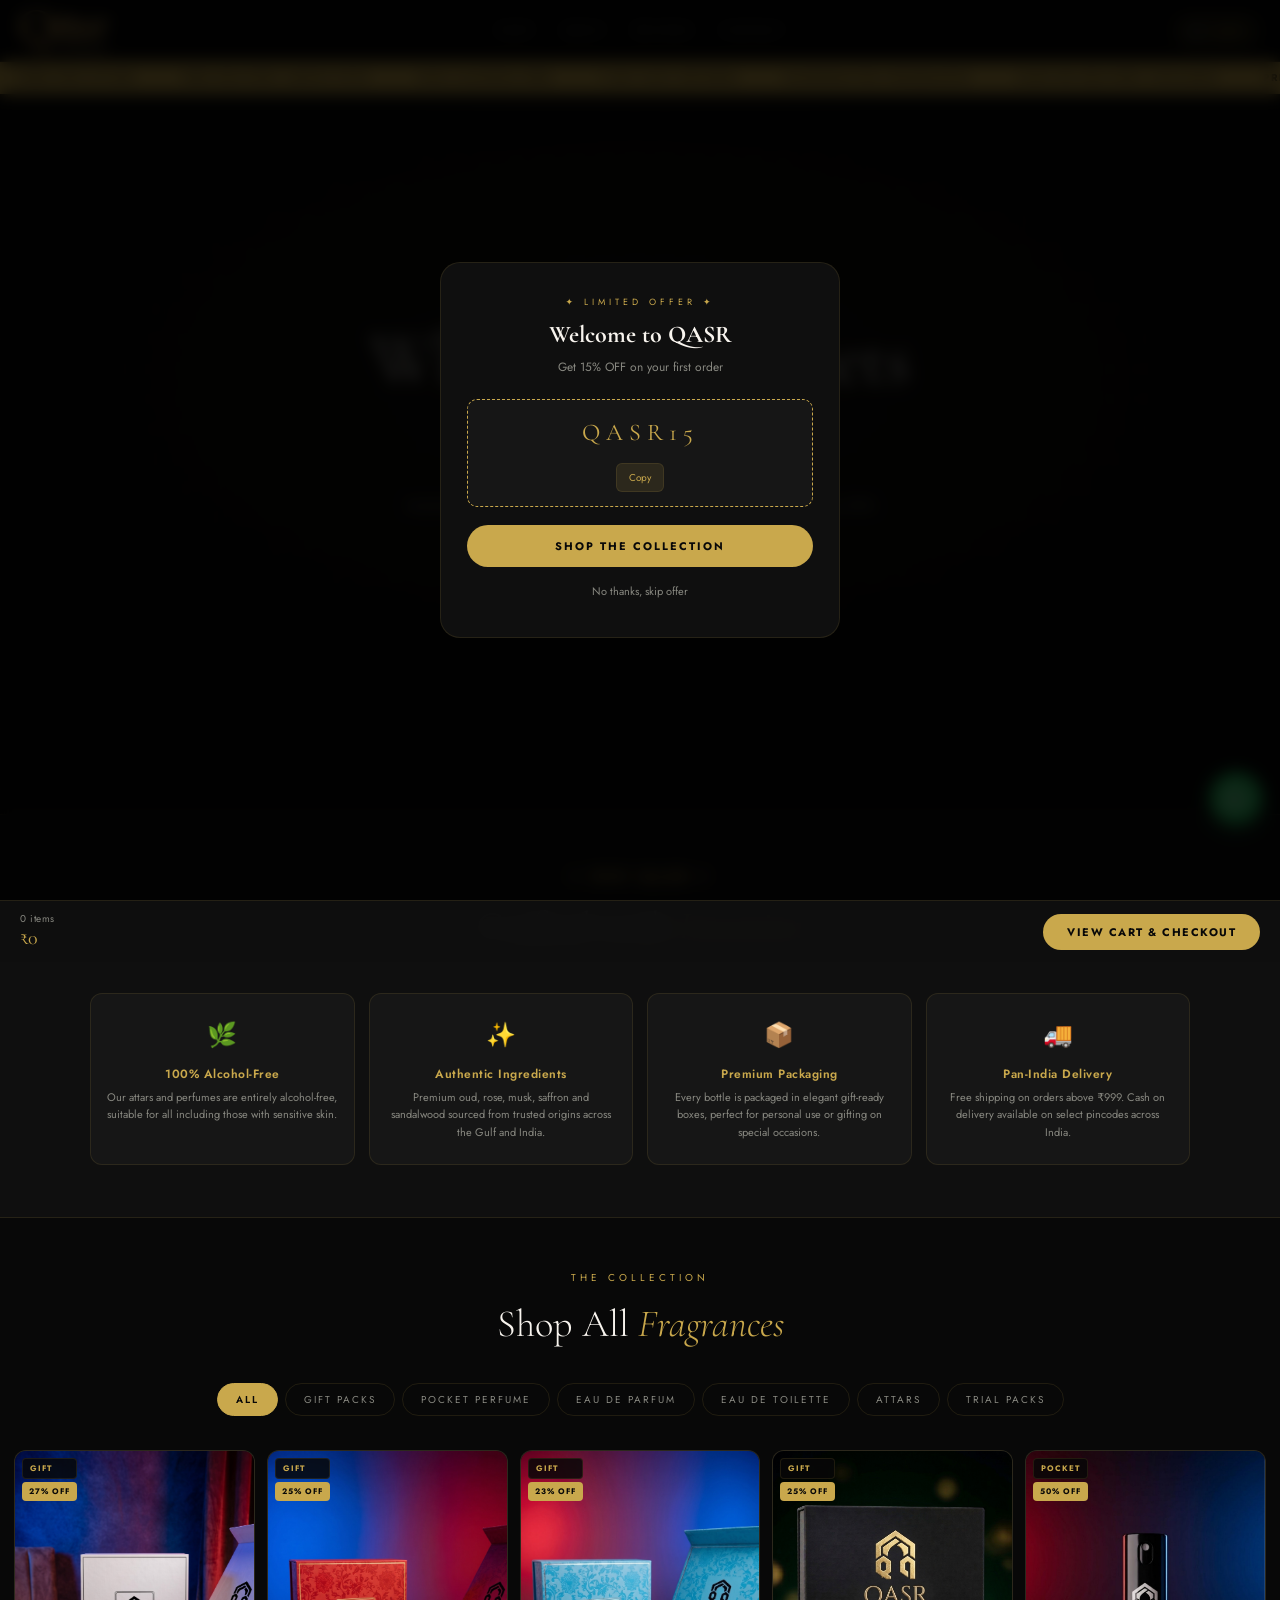
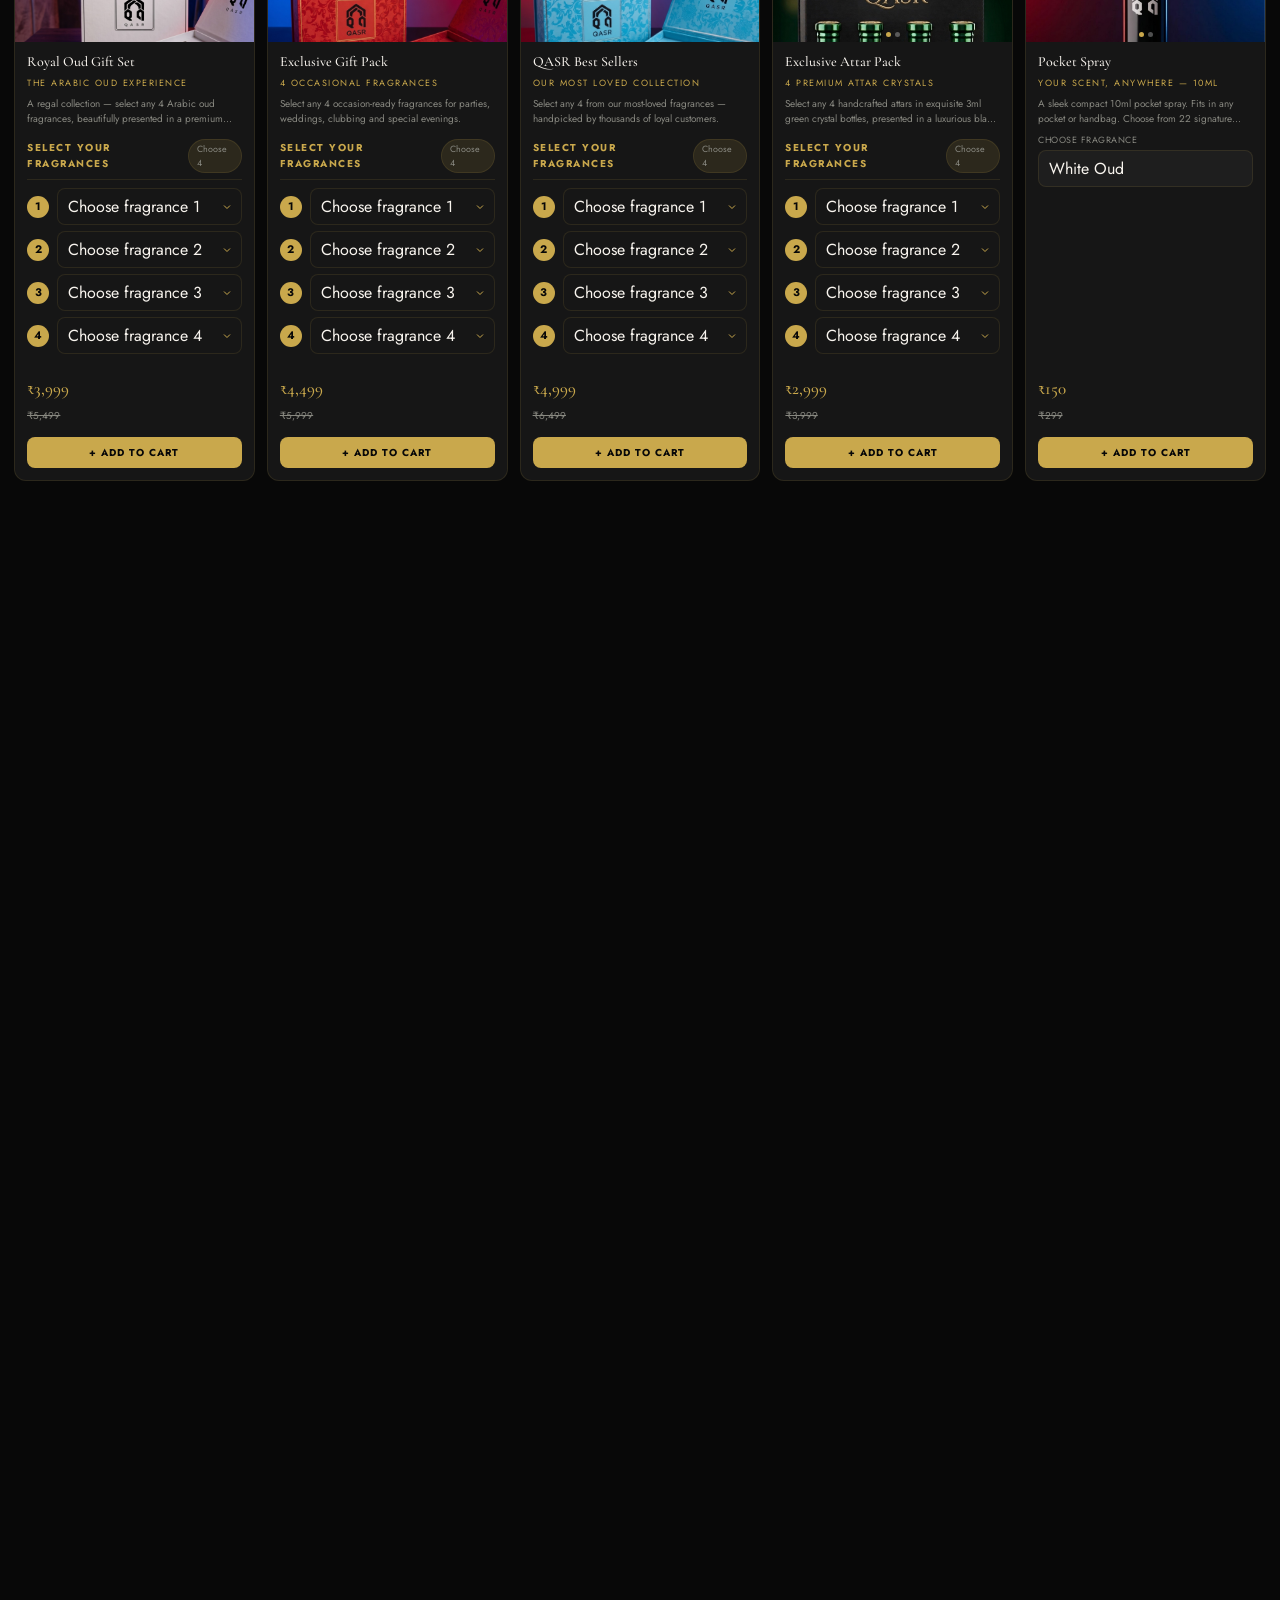
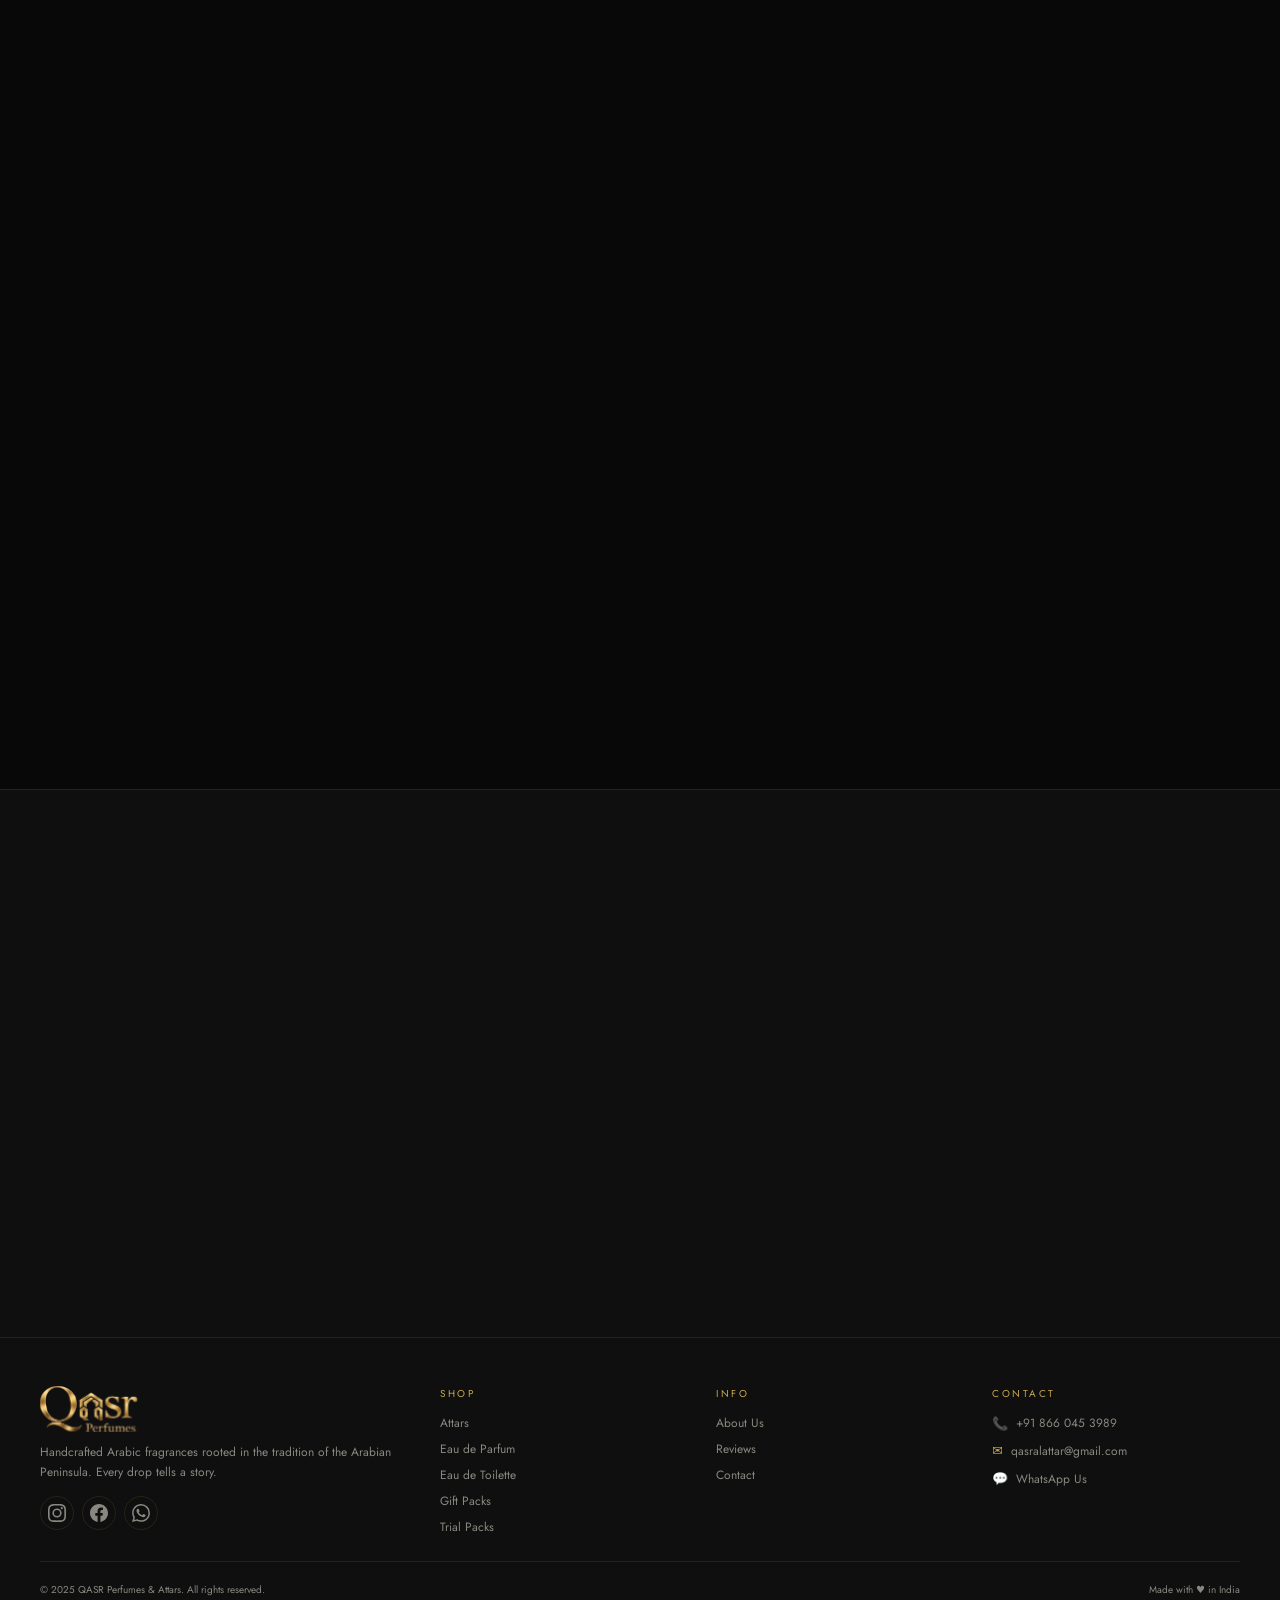
==== index.html @ eeaa3462 "Initial commit" ====
<!DOCTYPE html>
<html lang="en">
<head>
<meta charset="UTF-8">
<meta name="viewport" content="width=device-width,initial-scale=1.0,viewport-fit=cover">
<meta name="theme-color" content="#080808">
<title>QASR Perfumes & Attars — Handcrafted Arabic Fragrances</title>
<meta name="description" content="Discover QASR Perfumes — pure Arabic attars, luxury EDPs, and EDTs. Handcrafted fragrances. Free delivery above ₹999. 7-day returns.">
<link rel="stylesheet" href="css/style.css">
<link rel="preconnect" href="https://fonts.googleapis.com">
<link rel="preconnect" href="https://fonts.gstatic.com" crossorigin>
</head>
<body>

<nav class="navbar" id="navbar">
  <a class="nav-logo" href="#"><img src="images/logo-full.png" alt="QASR Perfumes"></a>
  <div class="nav-links-center">
    <a href="#shop">Shop</a>
    <a href="#features">About</a>
    <a href="#reviews">Reviews</a>
    <a href="#contact">Contact</a>
  </div>
  <div class="nav-right">
    <button class="cart-icon-btn" onclick="openCart()">
      <span>🛒</span><span class="cart-lbl">Cart</span>
      <span class="cart-badge" id="cartBadge"></span>
    </button>
    <button class="burger" id="burger" aria-label="Menu"><span></span><span></span><span></span></button>
  </div>
</nav>

<div class="mobile-nav" id="mobileNav">
  <a href="#shop" onclick="closeMobileNav()">Shop All</a>
  <a href="#features" onclick="closeMobileNav()">About</a>
  <a href="#reviews" onclick="closeMobileNav()">Reviews</a>
  <a href="#contact" onclick="closeMobileNav()">Contact</a>
</div>

<div class="marquee-bar" aria-hidden="true">
  <div class="marquee-track">
    <span class="marquee-item">Pure Oud Attars</span><span class="marquee-sep">✦</span>
    <span class="marquee-item">Free Delivery Above ₹999</span><span class="marquee-sep">✦</span>
    <span class="marquee-item">100% Alcohol-Free</span><span class="marquee-sep">✦</span>
    <span class="marquee-item">7 Day Easy Returns</span><span class="marquee-sep">✦</span>
    <span class="marquee-item">Handcrafted Fragrances</span><span class="marquee-sep">✦</span>
    <span class="marquee-item">Cash on Delivery Available</span><span class="marquee-sep">✦</span>
    <span class="marquee-item">Premium Gift Packaging</span><span class="marquee-sep">✦</span>
    <span class="marquee-item">Pan-India Shipping</span><span class="marquee-sep">✦</span>
    <span class="marquee-item">Pure Oud Attars</span><span class="marquee-sep">✦</span>
    <span class="marquee-item">Free Delivery Above ₹999</span><span class="marquee-sep">✦</span>
    <span class="marquee-item">100% Alcohol-Free</span><span class="marquee-sep">✦</span>
    <span class="marquee-item">7 Day Easy Returns</span><span class="marquee-sep">✦</span>
    <span class="marquee-item">Handcrafted Fragrances</span><span class="marquee-sep">✦</span>
    <span class="marquee-item">Cash on Delivery Available</span><span class="marquee-sep">✦</span>
    <span class="marquee-item">Premium Gift Packaging</span><span class="marquee-sep">✦</span>
    <span class="marquee-item">Pan-India Shipping</span><span class="marquee-sep">✦</span>
  </div>
</div>

<section class="hero">
  <div class="hero-inner reveal">
    <p class="hero-eye">Est. in the Spirit of Arabia</p>
    <h1 class="hero-title">Where Scent Meets<br><em>Royalty</em></h1>
    <p class="hero-sub">Handcrafted Arabic fragrances rooted in centuries of tradition. Pure attars, luxury EDPs and curated gift collections — crafted for those who wear luxury.</p>
    <a href="#shop" class="hero-cta">Explore the Collection →</a>
  </div>
</section>

<section class="features" id="features">
  <div class="sec-head reveal"><p class="sec-eye" style="font-size:13px;font-weight:700;letter-spacing:3px;color:var(--gold);">✦ WHY QASR ✦</p><h2 class="sec-title">Crafted with <em>Intention</em></h2></div>
  <div class="features-grid">
    <div class="feat-card reveal"><div class="feat-icon">🌿</div><div class="feat-title">100% Alcohol-Free</div><div class="feat-desc">Our attars and perfumes are entirely alcohol-free, suitable for all including those with sensitive skin.</div></div>
    <div class="feat-card reveal"><div class="feat-icon">✨</div><div class="feat-title">Authentic Ingredients</div><div class="feat-desc">Premium oud, rose, musk, saffron and sandalwood sourced from trusted origins across the Gulf and India.</div></div>
    <div class="feat-card reveal"><div class="feat-icon">📦</div><div class="feat-title">Premium Packaging</div><div class="feat-desc">Every bottle is packaged in elegant gift-ready boxes, perfect for personal use or gifting on special occasions.</div></div>
    <div class="feat-card reveal"><div class="feat-icon">🚚</div><div class="feat-title">Pan-India Delivery</div><div class="feat-desc">Free shipping on orders above ₹999. Cash on delivery available on select pincodes across India.</div></div>
  </div>
</section>

<section class="shop" id="shop">
  <div class="shop-inner">
    <div class="shop-head reveal"><p class="sec-eye">The Collection</p><h2 class="sec-title">Shop All <em>Fragrances</em></h2></div>
    <div class="cat-nav" id="catNav">
      <button class="cat-pill active" onclick="filterCat('all',this)">All</button>
      <button class="cat-pill" onclick="filterCat('gift',this)">Gift Packs</button>
      <button class="cat-pill" onclick="filterCat('pocket',this)">Pocket Perfume</button>
      <button class="cat-pill" onclick="filterCat('edp',this)">Eau de Parfum</button>
      <button class="cat-pill" onclick="filterCat('edt',this)">Eau de Toilette</button>
      <button class="cat-pill" onclick="filterCat('attars',this)">Attars</button>
      <button class="cat-pill" onclick="filterCat('trial',this)">Trial Packs</button>
    </div>
    <div class="products-grid" id="allProductsGrid"></div>
  </div>
</section>

<section class="reviews" id="reviews">
  <div class="rev-inner">
    <div class="sec-head reveal"><p class="sec-eye">What They Say</p><h2 class="sec-title">Customer <em>Love</em></h2></div>
    <div class="rev-grid" id="reviewsGrid"></div>
  </div>
</section>

<footer class="footer" id="contact">
  <div class="footer-inner">
    <div>
      <div class="foot-logo"><img src="images/logo-full.png" alt="QASR"></div>
      <p class="foot-tag">Handcrafted Arabic fragrances rooted in the tradition of the Arabian Peninsula. Every drop tells a story.</p>
      <div class="foot-social">
        <a class="soc-btn" href="#" data-instagram aria-label="Instagram">
          <svg viewBox="0 0 24 24" fill="currentColor" width="18" height="18"><path d="M12 2.163c3.204 0 3.584.012 4.85.07 3.252.148 4.771 1.691 4.919 4.919.058 1.265.069 1.645.069 4.849 0 3.205-.012 3.584-.069 4.849-.149 3.225-1.664 4.771-4.919 4.919-1.266.058-1.644.07-4.85.07-3.204 0-3.584-.012-4.849-.07-3.26-.149-4.771-1.699-4.919-4.92-.058-1.265-.07-1.644-.07-4.849 0-3.204.013-3.583.07-4.849.149-3.227 1.664-4.771 4.919-4.919 1.266-.057 1.645-.069 4.849-.069zM12 0C8.741 0 8.333.014 7.053.072 2.695.272.273 2.69.073 7.052.014 8.333 0 8.741 0 12c0 3.259.014 3.668.072 4.948.2 4.358 2.618 6.78 6.98 6.98C8.333 23.986 8.741 24 12 24c3.259 0 3.668-.014 4.948-.072 4.354-.2 6.782-2.618 6.979-6.98.059-1.28.073-1.689.073-4.948 0-3.259-.014-3.667-.072-4.947-.196-4.354-2.617-6.78-6.979-6.98C15.668.014 15.259 0 12 0zm0 5.838a6.162 6.162 0 100 12.324 6.162 6.162 0 000-12.324zM12 16a4 4 0 110-8 4 4 0 010 8zm6.406-11.845a1.44 1.44 0 100 2.881 1.44 1.44 0 000-2.881z"/></svg>
        </a>
        <a class="soc-btn" href="#" data-facebook aria-label="Facebook">
          <svg viewBox="0 0 24 24" fill="currentColor" width="18" height="18"><path d="M24 12.073c0-6.627-5.373-12-12-12s-12 5.373-12 12c0 5.99 4.388 10.954 10.125 11.854v-8.385H7.078v-3.47h3.047V9.43c0-3.007 1.792-4.669 4.533-4.669 1.312 0 2.686.235 2.686.235v2.953H15.83c-1.491 0-1.956.925-1.956 1.874v2.25h3.328l-.532 3.47h-2.796v8.385C19.612 23.027 24 18.062 24 12.073z"/></svg>
        </a>
        <a class="soc-btn" href="#" data-whatsapp aria-label="WhatsApp">
          <svg viewBox="0 0 24 24" fill="currentColor" width="18" height="18"><path d="M17.472 14.382c-.297-.149-1.758-.867-2.03-.967-.273-.099-.471-.148-.67.15-.197.297-.767.966-.94 1.164-.173.199-.347.223-.644.075-.297-.15-1.255-.463-2.39-1.475-.883-.788-1.48-1.761-1.653-2.059-.173-.297-.018-.458.13-.606.134-.133.298-.347.446-.52.149-.174.198-.298.298-.497.099-.198.05-.371-.025-.52-.075-.149-.669-1.612-.916-2.207-.242-.579-.487-.5-.669-.51a12.8 12.8 0 00-.57-.01c-.198 0-.52.074-.792.372-.272.297-1.04 1.016-1.04 2.479 0 1.462 1.065 2.875 1.213 3.074.149.198 2.096 3.2 5.077 4.487.709.306 1.262.489 1.694.625.712.227 1.36.195 1.871.118.571-.085 1.758-.719 2.006-1.413.248-.694.248-1.289.173-1.413-.074-.124-.272-.198-.57-.347m-5.421 7.403h-.004a9.87 9.87 0 01-5.031-1.378l-.361-.214-3.741.982.998-3.648-.235-.374a9.86 9.86 0 01-1.51-5.26c.001-5.45 4.436-9.884 9.888-9.884 2.64 0 5.122 1.03 6.988 2.898a9.825 9.825 0 012.893 6.994c-.003 5.45-4.437 9.884-9.885 9.884m8.413-18.297A11.815 11.815 0 0012.05 0C5.495 0 .16 5.335.157 11.892c0 2.096.547 4.142 1.588 5.945L.057 24l6.305-1.654a11.882 11.882 0 005.683 1.448h.005c6.554 0 11.89-5.335 11.893-11.893a11.821 11.821 0 00-3.48-8.413z"/></svg>
        </a>
      </div>
    </div>
    <div>
      <div class="foot-h">Shop</div>
      <div class="foot-lnk">
        <a href="#shop" onclick="filterCat('attars')">Attars</a>
        <a href="#shop" onclick="filterCat('edp')">Eau de Parfum</a>
        <a href="#shop" onclick="filterCat('edt')">Eau de Toilette</a>
        <a href="#shop" onclick="filterCat('gift')">Gift Packs</a>
        <a href="#shop" onclick="filterCat('trial')">Trial Packs</a>
      </div>
    </div>
    <div>
      <div class="foot-h">Info</div>
      <div class="foot-lnk">
        <a href="#features">About Us</a>
        <a href="#reviews">Reviews</a>
        <a href="#contact">Contact</a>
      </div>
    </div>
    <div>
      <div class="foot-h">Contact</div>
      <div class="foot-contact-row"><span class="foot-ci">📞</span><a href="#" data-phone class="foot-ct footer-phone"></a></div>
      <div class="foot-contact-row"><span class="foot-ci">✉️</span><a href="#" data-email class="foot-ct footer-email"></a></div>
      <div class="foot-contact-row"><span class="foot-ci">💬</span><a href="#" data-whatsapp class="foot-ct">WhatsApp Us</a></div>
    </div>
  </div>
  <div class="footer-bottom">
    <span class="footer-copy">© 2025 QASR Perfumes & Attars. All rights reserved.</span>
    <span class="footer-copy">Made with ♥ in India</span>
  </div>
</footer>

<div class="cart-bar" id="cartBar">
  <div class="cart-bar-info">
    <span class="cart-bar-count" id="barCount">0 items</span>
    <span class="cart-bar-total" id="barTotal">₹0</span>
  </div>
  <button class="cart-bar-cta" onclick="openCart()">View Cart & Checkout</button>
</div>

<div class="overlay" id="overlay" onclick="closeCart()"></div>

<div class="cart-side" id="cartSide">
  <div class="cart-hd">
    <span class="cart-hd-title">Your Cart</span>
    <button class="cart-x" onclick="closeCart()">✕</button>
  </div>
  <div class="cart-bd" id="cartBody"></div>
  <div class="cart-ft">
    <div class="cart-tot">
      <span class="cart-tot-lbl">Order Total</span>
      <span class="cart-tot-val" id="cartTotal">₹0</span>
    </div>
    <button class="checkout-btn" onclick="openOrderModal()">Place Order via WhatsApp</button>
  </div>
</div>

<div class="modal-wrap" id="orderModal">
  <div class="modal-box">
    <div class="modal-handle"></div>
    <h2 class="modal-title">Complete Your Order</h2>
    <p class="modal-sub">Fill in your details — we'll confirm via WhatsApp</p>
    <div class="fg"><label>Full Name *</label><input type="text" id="custName" class="form-input" placeholder="Your full name"></div>
    <div class="fg-row">
      <div class="fg"><label>Mobile *</label><input type="tel" id="custMobile" class="form-input" placeholder="10-digit number" maxlength="10"></div>
      <div class="fg"><label>Email</label><input type="email" id="custEmail" class="form-input" placeholder="Optional"></div>
    </div>
    <div class="fg"><label>Delivery Address *</label><input type="text" id="custAddress" class="form-input" placeholder="House, Street, Area, City"></div>
    <div class="fg"><label>Pincode *</label><input type="text" id="custPincode" class="form-input" placeholder="6-digit pincode" maxlength="6"></div>
    <button class="submit-btn" onclick="submitOrder()">Send Order on WhatsApp →</button>
  </div>
</div>

<div class="sale-pop" id="salePop">
  <div class="sale-box">
    <p class="sale-eye">✦ Limited Offer ✦</p>
    <h2 class="sale-title sale-title-txt"></h2>
    <p class="sale-sub sale-sub-txt"></p>
    <div class="sale-code-row">
      <span class="sale-code sale-code-txt"></span>
      <button class="copy-btn" onclick="copyCode()">Copy</button>
    </div>
    <button class="sale-cta sale-cta-txt" onclick="closeSalePop()"></button>
    <button class="sale-skip" onclick="closeSalePop()">No thanks, skip offer</button>
  </div>
</div>

<div class="toast" id="toast"></div>


<!-- ═══ WHATSAPP FLOAT BUTTON ══════════════════════════════ -->
<a class="wa-float" href="https://wa.me/918660453989" target="_blank" rel="noopener" aria-label="Chat on WhatsApp">
  <div class="wa-icon">
    <svg viewBox="0 0 24 24" fill="currentColor" width="26" height="26"><path d="M17.472 14.382c-.297-.149-1.758-.867-2.03-.967-.273-.099-.471-.148-.67.15-.197.297-.767.966-.94 1.164-.173.199-.347.223-.644.075-.297-.15-1.255-.463-2.39-1.475-.883-.788-1.48-1.761-1.653-2.059-.173-.297-.018-.458.13-.606.134-.133.298-.347.446-.52.149-.174.198-.298.298-.497.099-.198.05-.371-.025-.52-.075-.149-.669-1.612-.916-2.207-.242-.579-.487-.5-.669-.51a12.8 12.8 0 00-.57-.01c-.198 0-.52.074-.792.372-.272.297-1.04 1.016-1.04 2.479 0 1.462 1.065 2.875 1.213 3.074.149.198 2.096 3.2 5.077 4.487.709.306 1.262.489 1.694.625.712.227 1.36.195 1.871.118.571-.085 1.758-.719 2.006-1.413.248-.694.248-1.289.173-1.413-.074-.124-.272-.198-.57-.347m-5.421 7.403h-.004a9.87 9.87 0 01-5.031-1.378l-.361-.214-3.741.982.998-3.648-.235-.374a9.86 9.86 0 01-1.51-5.26c.001-5.45 4.436-9.884 9.888-9.884 2.64 0 5.122 1.03 6.988 2.898a9.825 9.825 0 012.893 6.994c-.003 5.45-4.437 9.884-9.885 9.884m8.413-18.297A11.815 11.815 0 0012.05 0C5.495 0 .16 5.335.157 11.892c0 2.096.547 4.142 1.588 5.945L.057 24l6.305-1.654a11.882 11.882 0 005.683 1.448h.005c6.554 0 11.89-5.335 11.893-11.893a11.821 11.821 0 00-3.48-8.413z"/></svg>
  </div>
  <span class="wa-label">Get exactly what you need,<br>chat with us on WhatsApp</span>
</a>

<script src="js/products.js"></script>
<script src="js/app.js"></script>
</body>
</html>
---- css/style.css ----
/* ═══════════════════════════════════════════════════════
   QASR PERFUMES — Luxury CSS (Mobile + Desktop)
   ═══════════════════════════════════════════════════════ */

@import url('https://fonts.googleapis.com/css2?family=Cormorant+Garamond:ital,wght@0,300;0,400;0,500;0,600;1,300;1,400&family=Jost:wght@300;400;500;600&display=swap');

:root {
  --gold: #C9A84C; --gold2: #E2C97E; --gold-dim: rgba(201,168,76,0.12);
  --black: #080808; --black2: #0f0f0f; --black3: #161616; --black4: #1e1e1e;
  --white: #F8F4EE; --muted: #888880; --border: rgba(201,168,76,0.12);
  --trans: 0.25s ease; --radius: 12px;
  --serif: 'Cormorant Garamond',Georgia,serif; --sans: 'Jost',system-ui,sans-serif;
  --nav-h: 62px; --bar-h: 62px;
}

*,*::before,*::after{box-sizing:border-box;margin:0;padding:0}
html{scroll-behavior:smooth;-webkit-text-size-adjust:100%}
body{background:var(--black);color:var(--white);font-family:var(--sans);font-size:14px;line-height:1.6;overflow-x:hidden;-webkit-font-smoothing:antialiased;padding-bottom:calc(var(--bar-h) + env(safe-area-inset-bottom))}
img{max-width:100%;display:block}
a{color:inherit;text-decoration:none}
button{cursor:pointer;border:none;background:none;font-family:var(--sans)}
ul{list-style:none}
input,select,textarea{font-size:16px!important;font-family:var(--sans)}

/* NAVBAR */
.navbar{position:fixed;top:0;left:0;right:0;z-index:900;height:var(--nav-h);background:rgba(8,8,8,.96);border-bottom:1px solid var(--border);display:flex;align-items:center;justify-content:space-between;padding:0 20px;backdrop-filter:blur(12px);-webkit-backdrop-filter:blur(12px)}
.nav-logo img{height:42px;width:auto;mix-blend-mode:screen;filter:brightness(1.1)}
.nav-links-center{display:flex;gap:28px}
.nav-links-center a{font-size:11px;letter-spacing:2px;text-transform:uppercase;color:var(--muted);transition:color var(--trans);padding:4px 0}
.nav-links-center a:hover{color:var(--gold)}
.nav-right{display:flex;align-items:center;gap:12px}
.nav-arabic{height:34px;width:auto;object-fit:contain;filter:drop-shadow(0 0 6px rgba(201,168,76,.25))}
.cart-icon-btn{position:relative;display:flex;align-items:center;gap:6px;background:var(--gold-dim);border:1px solid var(--border);color:var(--gold);padding:8px 16px;border-radius:50px;font-size:11px;letter-spacing:1.5px;text-transform:uppercase;transition:all var(--trans)}
.cart-icon-btn:hover{background:var(--gold);color:var(--black)}
.cart-badge{background:var(--gold);color:var(--black);font-size:10px;font-weight:700;width:18px;height:18px;border-radius:50%;display:none;align-items:center;justify-content:center;position:absolute;top:-7px;right:-7px}
.burger{display:none;flex-direction:column;gap:5px;padding:8px;cursor:pointer}
.burger span{display:block;width:22px;height:2px;background:var(--gold);border-radius:2px;transition:all var(--trans)}
.burger.open span:nth-child(1){transform:rotate(45deg) translate(5px,5px)}
.burger.open span:nth-child(2){opacity:0}
.burger.open span:nth-child(3){transform:rotate(-45deg) translate(5px,-5px)}
.mobile-nav{display:none;position:fixed;top:var(--nav-h);left:0;right:0;background:var(--black2);border-bottom:1px solid var(--border);z-index:899;flex-direction:column}
.mobile-nav.open{display:flex}
.mobile-nav a{padding:14px 24px;font-size:12px;letter-spacing:2px;text-transform:uppercase;color:var(--muted);border-bottom:1px solid var(--border);transition:color var(--trans)}
.mobile-nav a:hover{color:var(--gold)}

/* MARQUEE */
.marquee-bar{margin-top:var(--nav-h);background:var(--gold);overflow:hidden;white-space:nowrap;height:32px;display:flex;align-items:center}
.marquee-track{display:inline-flex;animation:marquee 35s linear infinite}
@keyframes marquee{from{transform:translateX(0)}to{transform:translateX(-50%)}}
.marquee-item{color:var(--black);font-size:10px;font-weight:700;letter-spacing:2px;text-transform:uppercase;padding:0 18px}
.marquee-sep{color:var(--black);opacity:.35;font-size:9px}

/* HERO */
.hero{min-height:80vh;display:flex;align-items:center;justify-content:center;text-align:center;padding:60px 24px;background:radial-gradient(ellipse 70% 60% at 50% 40%,rgba(201,168,76,.06) 0%,transparent 70%),var(--black);position:relative;overflow:hidden}
.hero::before{content:'';position:absolute;inset:0;background:url("data:image/svg+xml,%3Csvg width='60' height='60' viewBox='0 0 60 60' xmlns='http://www.w3.org/2000/svg'%3E%3Cg fill='%23C9A84C' fill-opacity='0.025'%3E%3Cpath d='M36 34v-4h-2v4h-4v2h4v4h2v-4h4v-2h-4zm0-30V0h-2v4h-4v2h4v4h2V6h4V4h-4zM6 34v-4H4v4H0v2h4v4h2v-4h4v-2H6zM6 4V0H4v4H0v2h4v4h2V6h4V4H6z'/%3E%3C/g%3E%3C/svg%3E");pointer-events:none}
.hero-inner{position:relative;max-width:640px}
.hero-eye{font-size:10px;letter-spacing:4px;text-transform:uppercase;color:var(--gold);margin-bottom:14px}
.hero-title{font-family:var(--serif);font-size:clamp(2.2rem,7vw,4.5rem);font-weight:300;line-height:1.1;margin-bottom:16px}
.hero-title em{color:var(--gold);font-style:italic}
.hero-sub{font-size:13px;color:var(--muted);margin-bottom:30px;line-height:1.8;max-width:480px;margin-left:auto;margin-right:auto}
.hero-cta{display:inline-flex;align-items:center;gap:8px;background:var(--gold);color:var(--black);padding:14px 32px;border-radius:50px;font-size:12px;font-weight:700;letter-spacing:2px;text-transform:uppercase;transition:all var(--trans);font-family:var(--sans)}
.hero-cta:hover{background:var(--gold2);transform:translateY(-2px)}

/* FEATURES */
.features{background:var(--black2);padding:52px 24px;border-top:1px solid var(--border);border-bottom:1px solid var(--border)}
.sec-head{text-align:center;margin-bottom:36px}
.sec-eye{font-size:10px;letter-spacing:4px;text-transform:uppercase;color:var(--gold);margin-bottom:8px}
.sec-title{font-family:var(--serif);font-size:clamp(1.6rem,4vw,2.4rem);font-weight:300}
.sec-title em{color:var(--gold);font-style:italic}
.features-grid{display:grid;grid-template-columns:repeat(4,1fr);gap:14px;max-width:1100px;margin:0 auto}
.feat-card{background:var(--black3);border:1px solid var(--border);border-radius:var(--radius);padding:22px 16px;text-align:center;transition:border-color var(--trans)}
.feat-card:hover{border-color:rgba(201,168,76,.4)}
.feat-icon{font-size:24px;margin-bottom:10px}
.feat-title{font-size:12px;font-weight:600;color:var(--gold);margin-bottom:5px;letter-spacing:.5px}
.feat-desc{font-size:11px;color:var(--muted);line-height:1.6}

/* SHOP */
.shop{padding:52px 0 20px}
.shop-inner{max-width:1400px;margin:0 auto;padding:0 14px}
.shop-head{text-align:center;margin-bottom:28px}

/* CATEGORY FILTER */
.cat-nav{display:flex;gap:7px;overflow-x:auto;padding:0 14px 14px;scrollbar-width:none;-ms-overflow-style:none;scroll-snap-type:x mandatory;margin-bottom:20px}
.cat-nav::-webkit-scrollbar{display:none}
.cat-pill{flex-shrink:0;scroll-snap-align:start;padding:8px 18px;border-radius:50px;border:1px solid var(--border);font-size:10px;letter-spacing:2px;text-transform:uppercase;color:var(--muted);background:transparent;transition:all var(--trans);white-space:nowrap;font-family:var(--sans);cursor:pointer}
.cat-pill:hover,.cat-pill.active{background:var(--gold);color:var(--black);border-color:var(--gold);font-weight:600}

/* SECTION LABEL */
.sec-label{display:flex;align-items:center;gap:12px;margin:28px 0 16px;padding:0 2px}
.sec-label::before,.sec-label::after{content:'';flex:1;height:1px;background:var(--border)}
.sec-label-text{font-size:10px;letter-spacing:3px;text-transform:uppercase;color:var(--gold);white-space:nowrap}

/* PRODUCT GRID — desktop 4col, tablet 3, mobile 2 */
.products-grid{display:grid;grid-template-columns:repeat(4,1fr);gap:12px;transition:none}
.cat-section{display:block}
.cat-section.hidden{display:none}

/* PRODUCT CARD */
.product-card{background:var(--black3);border:1px solid var(--border);border-radius:var(--radius);overflow:hidden;display:flex;flex-direction:column;transition:border-color var(--trans)}
.product-card:hover{border-color:rgba(201,168,76,.35)}

/* PRODUCT IMAGE */
.prod-img-wrap{position:relative;width:100%;padding-top:90%;overflow:hidden;background:var(--black4);flex-shrink:0}
.img-slide{position:absolute;inset:0;display:none}
.img-slide.active{display:block}
.img-slide img{width:100%;height:100%;object-fit:cover;object-position:center top}
.img-ph{width:100%;height:100%;display:flex;flex-direction:column;align-items:center;justify-content:center;gap:6px;color:var(--muted);font-size:10px;background:var(--black4)}
.img-ph span{font-size:26px;opacity:.4}
.prod-badges{position:absolute;top:7px;left:7px;display:flex;flex-direction:column;gap:3px}
.bdg{font-size:8px;font-weight:700;letter-spacing:1px;text-transform:uppercase;padding:3px 7px;border-radius:4px}
.bdg-cat{background:rgba(8,8,8,.85);color:var(--gold);border:1px solid var(--border)}
.bdg-off{background:var(--gold);color:var(--black)}
.img-nav{position:absolute;inset:0;display:flex;align-items:center;justify-content:space-between;padding:0 5px;opacity:0;transition:opacity var(--trans)}
.product-card:hover .img-nav{opacity:1}
.img-arr{width:26px;height:26px;background:rgba(8,8,8,.8);border:1px solid var(--border);border-radius:50%;color:var(--gold);font-size:15px;display:flex;align-items:center;justify-content:center;transition:all var(--trans);backdrop-filter:blur(4px);cursor:pointer}
.img-arr:hover{background:var(--gold);color:var(--black)}
.img-dots{position:absolute;bottom:5px;left:0;right:0;display:flex;justify-content:center;gap:4px}
.dot{width:5px;height:5px;border-radius:50%;background:rgba(255,255,255,.3);cursor:pointer;transition:background var(--trans)}
.dot.active{background:var(--gold)}

/* PRODUCT INFO */
.prod-info{padding:11px 12px 12px;display:flex;flex-direction:column;flex:1;gap:5px}
.prod-name{font-family:var(--serif);font-size:14px;font-weight:500;color:var(--white);line-height:1.3}
.prod-tag{font-size:9px;color:var(--gold);letter-spacing:1.5px;text-transform:uppercase}
.prod-notes{font-size:10px;color:var(--muted);line-height:1.5;display:-webkit-box;-webkit-line-clamp:2;-webkit-box-orient:vertical;overflow:hidden}
.size-sel{display:flex;flex-wrap:wrap;gap:4px;margin:3px 0}
.sz-btn{padding:4px 9px;border:1px solid var(--border);border-radius:6px;font-size:9px;letter-spacing:.5px;color:var(--muted);background:transparent;transition:all var(--trans);font-family:var(--sans);cursor:pointer}
.sz-btn:hover{border-color:var(--gold);color:var(--gold)}
.sz-btn.active{background:var(--gold);color:var(--black);border-color:var(--gold);font-weight:600}
.scent-wrap{margin:2px 0}
.scent-lbl{font-size:9px;color:var(--muted);display:block;margin-bottom:3px;letter-spacing:.5px;text-transform:uppercase}
.scent-sel{width:100%;background:var(--black4);border:1px solid var(--border);color:var(--white);border-radius:8px;padding:6px 10px;font-size:11px;font-family:var(--sans);cursor:pointer;outline:none;-webkit-appearance:none;appearance:none}
.scent-sel:focus{border-color:var(--gold)}
.price-row{display:flex;align-items:flex-end;justify-content:space-between;margin-top:auto;padding-top:6px}
.prod-price{font-family:var(--serif);font-size:17px;font-weight:500;color:var(--gold)}
.prod-orig{font-size:10px;color:var(--muted);text-decoration:line-through}
.add-btn{background:var(--gold);color:var(--black);border-radius:8px;padding:8px 10px;font-size:10px;font-weight:700;letter-spacing:1px;text-transform:uppercase;width:100%;margin-top:7px;transition:all var(--trans);font-family:var(--sans);display:flex;align-items:center;justify-content:center;gap:5px;cursor:pointer}
.add-btn:hover{background:var(--gold2)}
.add-btn:active{transform:scale(.97)}

/* FIXED CART BAR */
.cart-bar{position:fixed;bottom:0;left:0;right:0;z-index:800;height:var(--bar-h);background:rgba(15,15,15,.97);border-top:1px solid var(--border);display:flex;align-items:center;justify-content:space-between;padding:0 20px;padding-bottom:env(safe-area-inset-bottom);backdrop-filter:blur(12px);-webkit-backdrop-filter:blur(12px);transform:translateY(100%);transition:transform .3s cubic-bezier(.4,0,.2,1)}
.cart-bar.show{transform:translateY(0)}
.cart-bar-info{display:flex;flex-direction:column;line-height:1.3}
.cart-bar-count{font-size:10px;color:var(--muted);letter-spacing:.5px}
.cart-bar-total{font-family:var(--serif);font-size:20px;color:var(--gold)}
.cart-bar-cta{background:var(--gold);color:var(--black);padding:10px 24px;border-radius:50px;font-size:11px;font-weight:700;letter-spacing:1.5px;text-transform:uppercase;transition:all var(--trans);font-family:var(--sans);cursor:pointer}
.cart-bar-cta:hover{background:var(--gold2)}

/* CART SIDEBAR */
.overlay{position:fixed;inset:0;background:rgba(0,0,0,.75);z-index:950;opacity:0;pointer-events:none;transition:opacity var(--trans);backdrop-filter:blur(4px)}
.overlay.on{opacity:1;pointer-events:all}
.cart-side{position:fixed;top:0;right:0;bottom:0;width:min(390px,100vw);background:var(--black2);border-left:1px solid var(--border);z-index:960;display:flex;flex-direction:column;transform:translateX(100%);transition:transform .35s cubic-bezier(.4,0,.2,1)}
.cart-side.open{transform:translateX(0)}
.cart-hd{padding:18px 20px;border-bottom:1px solid var(--border);display:flex;align-items:center;justify-content:space-between}
.cart-hd-title{font-family:var(--serif);font-size:20px}
.cart-x{width:34px;height:34px;border-radius:50%;background:var(--black3);border:1px solid var(--border);color:var(--muted);font-size:18px;display:flex;align-items:center;justify-content:center;transition:all var(--trans);cursor:pointer}
.cart-x:hover{border-color:var(--gold);color:var(--gold)}
.cart-bd{flex:1;overflow-y:auto;padding:14px 18px}
.cart-empty{text-align:center;padding:56px 20px;color:var(--muted)}
.cart-empty-ico{font-size:44px;margin-bottom:10px;opacity:.35}
.c-item{display:grid;grid-template-columns:1fr auto auto;align-items:center;gap:10px;padding:13px 0;border-bottom:1px solid var(--border)}
.c-name{font-size:13px;color:var(--white)}
.c-vol{font-size:10px;color:var(--muted);margin-top:2px}
.qty-row{display:flex;align-items:center;gap:7px}
.qty-btn{width:28px;height:28px;border-radius:50%;border:1px solid var(--border);color:var(--gold);font-size:16px;display:flex;align-items:center;justify-content:center;transition:all var(--trans);cursor:pointer}
.qty-btn:hover{background:var(--gold-dim)}
.qty-num{font-size:13px;min-width:20px;text-align:center}
.c-price{font-family:var(--serif);font-size:15px;color:var(--gold);text-align:right;white-space:nowrap}
.c-rm{font-size:16px;color:var(--muted);padding:4px;transition:color var(--trans);cursor:pointer}
.c-rm:hover{color:#e74c3c}
.cart-ft{padding:14px 18px;border-top:1px solid var(--border)}
.cart-tot{display:flex;justify-content:space-between;align-items:center;margin-bottom:14px}
.cart-tot-lbl{font-size:11px;letter-spacing:1.5px;text-transform:uppercase;color:var(--muted)}
.cart-tot-val{font-family:var(--serif);font-size:22px;color:var(--gold)}
.checkout-btn{width:100%;background:var(--gold);color:var(--black);padding:14px;border-radius:50px;font-size:12px;font-weight:700;letter-spacing:2px;text-transform:uppercase;transition:all var(--trans);font-family:var(--sans);cursor:pointer}
.checkout-btn:hover{background:var(--gold2)}

/* ORDER MODAL */
.modal-wrap{position:fixed;inset:0;background:rgba(0,0,0,.88);z-index:970;display:flex;align-items:flex-end;justify-content:center;opacity:0;pointer-events:none;transition:opacity var(--trans);backdrop-filter:blur(6px)}
.modal-wrap.on{opacity:1;pointer-events:all}
.modal-box{background:var(--black2);border:1px solid var(--border);border-radius:20px 20px 0 0;width:min(540px,100%);max-height:92dvh;overflow-y:auto;padding:24px 22px 36px;transform:translateY(50px);transition:transform .35s cubic-bezier(.4,0,.2,1)}
.modal-wrap.on .modal-box{transform:translateY(0)}
.modal-handle{width:38px;height:4px;background:var(--border);border-radius:2px;margin:0 auto 18px}
.modal-title{font-family:var(--serif);font-size:22px;margin-bottom:4px}
.modal-sub{font-size:12px;color:var(--muted);margin-bottom:22px}
.fg{margin-bottom:14px}
.fg label{display:block;font-size:10px;letter-spacing:1.5px;text-transform:uppercase;color:var(--muted);margin-bottom:5px}
.fg input,.fg textarea{width:100%;background:var(--black3);border:1px solid var(--border);color:var(--white);border-radius:10px;padding:12px 14px;font-size:14px;font-family:var(--sans);outline:none;transition:border-color var(--trans)}
.fg input:focus,.fg textarea:focus{border-color:var(--gold)}
.fg input.err,.fg textarea.err{border-color:#e74c3c}
.ferr{font-size:10px;color:#e74c3c;margin-top:3px;display:block}
.fg-row{display:grid;grid-template-columns:1fr 1fr;gap:12px}
.submit-btn{width:100%;background:var(--gold);color:var(--black);padding:15px;border-radius:50px;font-size:13px;font-weight:700;letter-spacing:2px;text-transform:uppercase;margin-top:18px;font-family:var(--sans);transition:all var(--trans);cursor:pointer}
.submit-btn:hover{background:var(--gold2)}

/* REVIEWS */
.reviews{background:var(--black2);padding:52px 24px;border-top:1px solid var(--border)}
.rev-inner{max-width:1200px;margin:0 auto}
.rev-grid{display:grid;grid-template-columns:repeat(auto-fill,minmax(250px,1fr));gap:12px;margin-top:28px}
.rev-card{background:var(--black3);border:1px solid var(--border);border-radius:var(--radius);padding:18px}
.rev-stars{color:var(--gold);font-size:13px;margin-bottom:8px;letter-spacing:2px}
.rev-text{font-size:12px;color:var(--muted);line-height:1.7;font-style:italic;margin-bottom:12px}
.rev-name{font-size:12px;font-weight:600;color:var(--white)}
.rev-loc{font-size:10px;color:var(--gold)}

/* FOOTER */
.footer{background:var(--black2);border-top:1px solid var(--border);padding:48px 24px 96px}
.footer-inner{max-width:1200px;margin:0 auto;display:grid;grid-template-columns:1.5fr 1fr 1fr 1fr;gap:28px}
.foot-logo img{height:46px;mix-blend-mode:screen;margin-bottom:10px}
.foot-tag{font-size:12px;color:var(--muted);line-height:1.7}
.foot-social{display:flex;gap:8px;margin-top:14px}
.soc-btn{width:34px;height:34px;border-radius:50%;border:1px solid var(--border);color:var(--muted);display:flex;align-items:center;justify-content:center;font-size:15px;transition:all var(--trans)}
.soc-btn:hover{border-color:var(--gold);color:var(--gold)}
.foot-h{font-size:10px;letter-spacing:2.5px;text-transform:uppercase;color:var(--gold);margin-bottom:12px}
.foot-lnk{display:flex;flex-direction:column;gap:7px}
.foot-lnk a{font-size:12px;color:var(--muted);transition:color var(--trans)}
.foot-lnk a:hover{color:var(--gold)}
.foot-contact-row{display:flex;align-items:center;gap:8px;margin-bottom:7px}
.foot-ci{font-size:13px;color:var(--gold);flex-shrink:0}
.foot-ct{font-size:12px;color:var(--muted)}
.footer-bottom{max-width:1200px;margin:24px auto 0;padding-top:20px;border-top:1px solid var(--border);display:flex;align-items:center;justify-content:space-between;flex-wrap:wrap;gap:8px}
.footer-copy{font-size:10px;color:var(--muted)}

/* SALE POPUP */
.sale-pop{position:fixed;inset:0;z-index:980;display:flex;align-items:center;justify-content:center;padding:24px;opacity:0;pointer-events:none;transition:opacity var(--trans);background:rgba(0,0,0,.82);backdrop-filter:blur(8px)}
.sale-pop.on{opacity:1;pointer-events:all}
.sale-box{background:var(--black2);border:1px solid var(--border);border-radius:20px;padding:32px 26px;max-width:400px;width:100%;text-align:center}
.sale-eye{font-size:9px;letter-spacing:4px;text-transform:uppercase;color:var(--gold);margin-bottom:6px}
.sale-title{font-family:var(--serif);font-size:24px;margin-bottom:4px}
.sale-sub{font-size:12px;color:var(--muted);margin-bottom:22px}
.sale-code-row{background:var(--black3);border:1px dashed var(--gold);border-radius:10px;padding:14px 18px;display:flex;align-items:center;justify-content:space-between;margin-bottom:18px}
.sale-code{font-family:var(--serif);font-size:20px;color:var(--gold);letter-spacing:4px}
.copy-btn{background:var(--gold-dim);border:1px solid var(--border);color:var(--gold);padding:6px 12px;border-radius:6px;font-size:10px;font-family:var(--sans);transition:all var(--trans);cursor:pointer}
.copy-btn:hover{background:var(--gold);color:var(--black)}
.sale-cta{width:100%;background:var(--gold);color:var(--black);padding:13px;border-radius:50px;font-size:11px;font-weight:700;letter-spacing:2px;text-transform:uppercase;font-family:var(--sans);transition:all var(--trans);margin-bottom:10px;cursor:pointer}
.sale-cta:hover{background:var(--gold2)}
.sale-skip{font-size:11px;color:var(--muted);background:none;border:none;cursor:pointer;font-family:var(--sans);padding:6px;width:100%;text-align:center;transition:color var(--trans)}
.sale-skip:hover{color:var(--white)}

/* TOAST */
.toast{position:fixed;top:calc(var(--nav-h) + 10px);left:50%;transform:translateX(-50%) translateY(-10px);background:var(--black3);border:1px solid var(--border);border-radius:50px;padding:9px 20px;font-size:11px;color:var(--gold);z-index:1000;opacity:0;transition:all .25s ease;white-space:nowrap;pointer-events:none}
.toast.show{opacity:1;transform:translateX(-50%) translateY(0)}

/* REVEAL */
.reveal{opacity:0;transform:translateY(12px);transition:opacity .45s ease,transform .45s ease}
.reveal.visible{opacity:1;transform:translateY(0)}

/* ─────── RESPONSIVE ─────── */
@media(max-width:1200px){.products-grid{grid-template-columns:repeat(3,1fr)}}
@media(max-width:960px){
  .nav-links-center{display:none}
  .burger{display:flex}
  .nav-arabic{height:28px}
  .features-grid{grid-template-columns:repeat(2,1fr)}
  .footer-inner{grid-template-columns:1fr 1fr}
  .products-grid{grid-template-columns:repeat(3,1fr)}
}
@media(max-width:640px){
  :root{--nav-h:54px;--bar-h:58px}
  .nav-logo img{height:34px}
  .nav-arabic{display:none}
  .cart-icon-btn .cart-lbl{display:none}
  .cart-icon-btn{padding:7px 12px}
  .hero{min-height:70vh;padding:40px 18px}
  .hero-title{font-size:2rem}
  .features{padding:32px 16px}
  .features-grid{gap:8px}
  .feat-card{padding:16px 12px}
  .shop{padding:36px 0 20px}
  .shop-inner{padding:0 8px}
  .cat-nav{padding:0 8px 10px}
  .products-grid{grid-template-columns:repeat(2,1fr);gap:8px}
  .prod-img-wrap{padding-top:95%}
  .prod-info{padding:9px 10px 10px;gap:4px}
  .prod-name{font-size:13px}
  .sz-btn{font-size:8px;padding:3px 7px}
  .prod-price{font-size:15px}
  .add-btn{font-size:9px;padding:7px 8px}
  .rev-grid{grid-template-columns:1fr}
  .footer-inner{grid-template-columns:1fr;gap:20px}
  .footer{padding:36px 18px 96px}
  .fg-row{grid-template-columns:1fr}
  .modal-box{padding:18px 16px 32px}
}
@media(max-width:360px){
  .products-grid{grid-template-columns:repeat(2,1fr);gap:6px}
  .prod-name{font-size:12px}
  .prod-price{font-size:13px}
}

button,a{touch-action:manipulation;-webkit-tap-highlight-color:transparent}

/* ── CENTERED CATEGORY PILLS ──────────────────────────── */
.cat-nav {
  justify-content: center !important;
  flex-wrap: wrap !important;
  overflow-x: visible !important;
  padding: 0 14px 14px !important;
}
@media (max-width: 640px) {
  .cat-nav {
    justify-content: flex-start !important;
    flex-wrap: nowrap !important;
    overflow-x: auto !important;
  }
}

/* ── SALE CODE — BUBBLE/PILL FONT CENTERED ─────────────── */
.sale-code {
  font-family: var(--serif) !important;
  font-size: 24px !important;
  letter-spacing: 6px !important;
  color: var(--gold) !important;
  text-align: center !important;
  width: 100% !important;
}
.sale-code-row {
  justify-content: center !important;
  flex-direction: column !important;
  align-items: center !important;
  gap: 10px !important;
}
.copy-btn { align-self: center; }

/* ── SMALLER PRODUCT IMAGES ────────────────────────────── */
.prod-img-wrap { padding-top: 80% !important; }
@media (max-width: 640px) {
  .prod-img-wrap { padding-top: 85% !important; }
}

/* ── SOCIAL BUTTONS SVG FIX ────────────────────────────── */
.soc-btn svg { display: block; }
.soc-btn { color: var(--muted); transition: all var(--trans); }
.soc-btn:hover { color: var(--gold) !important; border-color: var(--gold) !important; }

/* ── WHATSAPP FLOAT BUTTON ────────────────────────────────── */
.wa-float {
  position: fixed;
  right: 18px;
  bottom: calc(var(--bar-h) + 14px + env(safe-area-inset-bottom));
  z-index: 790;
  display: flex;
  align-items: center;
  gap: 0;
  text-decoration: none;
  cursor: pointer;
}
.wa-icon {
  width: 52px;
  height: 52px;
  background: #25D366;
  border-radius: 50%;
  display: flex;
  align-items: center;
  justify-content: center;
  box-shadow: 0 4px 16px rgba(37,211,102,0.4);
  flex-shrink: 0;
  transition: transform var(--trans), box-shadow var(--trans);
  color: #fff;
}
.wa-float:hover .wa-icon {
  transform: scale(1.08);
  box-shadow: 0 6px 24px rgba(37,211,102,0.55);
}
.wa-label {
  background: var(--black2);
  border: 1px solid var(--border);
  color: var(--white);
  font-size: 10px;
  line-height: 1.5;
  padding: 8px 12px;
  border-radius: 10px 0 0 10px;
  max-width: 0;
  overflow: hidden;
  white-space: nowrap;
  opacity: 0;
  transition: max-width 0.35s ease, opacity 0.3s ease, padding 0.3s ease;
  pointer-events: none;
  order: -1;
  border-right: none;
}
.wa-float:hover .wa-label {
  max-width: 200px;
  opacity: 1;
  padding: 8px 14px;
}
@media (max-width: 640px) {
  .wa-float { right: 14px; bottom: calc(var(--bar-h) + 12px); }
  .wa-icon { width: 46px; height: 46px; }
  .wa-label { display: none; }
}

/* ── GIFT PACK SCENT MULTI-SELECT ─────────────────────────── */
.scent-multi-wrap { margin: 6px 0; }
.scent-multi-label { font-size: 9px; color: var(--muted); display: block; margin-bottom: 4px; letter-spacing: 1px; text-transform: uppercase; }
.scent-multi-note { font-size: 9px; color: var(--gold); margin-bottom: 4px; display: block; }
.scent-checkboxes {
  max-height: 120px;
  overflow-y: auto;
  background: var(--black4);
  border: 1px solid var(--border);
  border-radius: 8px;
  padding: 6px 8px;
  scrollbar-width: thin;
  scrollbar-color: var(--gold) transparent;
}
.scent-checkboxes::-webkit-scrollbar { width: 4px; }
.scent-checkboxes::-webkit-scrollbar-thumb { background: var(--gold); border-radius: 4px; }
.scent-checkbox-item {
  display: flex;
  align-items: center;
  gap: 7px;
  padding: 4px 2px;
  cursor: pointer;
  border-radius: 4px;
  transition: background var(--trans);
}
.scent-checkbox-item:hover { background: var(--gold-dim); }
.scent-checkbox-item input[type="checkbox"] {
  accent-color: var(--gold);
  width: 13px;
  height: 13px;
  flex-shrink: 0;
  font-size: 13px !important;
}
.scent-checkbox-item span { font-size: 11px; color: var(--white); }
.scent-selected-count { font-size: 9px; color: var(--gold); margin-top: 3px; display: block; }

/* ── FEATURES BOLD EYE ────────────────────────────────────── */
.features .sec-eye { font-weight: 700 !important; font-size: 13px !important; letter-spacing: 3px !important; }

/* ── 6-COLUMN GRID (desktop) ──────────────────────────────── */
.products-grid {
  grid-template-columns: repeat(6, 1fr) !important;
}
@media (max-width: 1400px) { .products-grid { grid-template-columns: repeat(5, 1fr) !important; } }
@media (max-width: 1100px) { .products-grid { grid-template-columns: repeat(4, 1fr) !important; } }
@media (max-width: 860px)  { .products-grid { grid-template-columns: repeat(3, 1fr) !important; } }
@media (max-width: 600px)  { .products-grid { grid-template-columns: repeat(2, 1fr) !important; } }
@media (max-width: 360px)  { .products-grid { grid-template-columns: repeat(2, 1fr) !important; } }

/* ── GIFT PACK 4-PICKER ────────────────────────────────────── */
.gift-picks { margin: 6px 0; }
.gift-picks-label {
  display: block;
  font-size: 9px;
  color: var(--gold);
  letter-spacing: 1.5px;
  text-transform: uppercase;
  margin-bottom: 6px;
  font-weight: 600;
}
.gift-pick-row {
  display: flex;
  align-items: center;
  gap: 6px;
  margin-bottom: 5px;
}
.gift-pick-num {
  width: 20px;
  height: 20px;
  background: var(--gold);
  color: var(--black);
  border-radius: 50%;
  font-size: 10px;
  font-weight: 700;
  display: flex;
  align-items: center;
  justify-content: center;
  flex-shrink: 0;
}
.gift-pick-sel {
  flex: 1;
  background: var(--black4);
  border: 1px solid var(--border);
  color: var(--white);
  border-radius: 7px;
  padding: 5px 8px;
  font-size: 10px;
  font-family: var(--sans);
  cursor: pointer;
  outline: none;
  -webkit-appearance: none;
  appearance: none;
}
.gift-pick-sel:focus { border-color: var(--gold); }
.gift-summary { margin-top: 4px; }
.gift-summary-text {
  font-size: 9px;
  color: var(--gold);
  line-height: 1.5;
  display: block;
  background: var(--gold-dim);
  border-radius: 6px;
  padding: 4px 8px;
  border: 1px solid var(--border);
}

/* ── GIFT PICKER — PROFESSIONAL REDESIGN ─────────────────── */
.gift-picks { margin: 8px 0 4px; }
.gift-picks-header {
  display: flex;
  align-items: center;
  justify-content: space-between;
  margin-bottom: 8px;
  padding-bottom: 6px;
  border-bottom: 1px solid var(--border);
}
.gift-picks-title {
  font-size: 10px;
  font-weight: 700;
  letter-spacing: 1.5px;
  text-transform: uppercase;
  color: var(--gold);
}
.gift-picks-hint {
  font-size: 9px;
  color: var(--muted);
  background: var(--gold-dim);
  border: 1px solid var(--border);
  border-radius: 50px;
  padding: 2px 8px;
}
.gift-pick-row {
  display: flex;
  align-items: center;
  gap: 8px;
  margin-bottom: 6px;
}
.gift-pick-badge {
  width: 22px;
  height: 22px;
  background: var(--gold);
  color: var(--black);
  border-radius: 50%;
  font-size: 11px;
  font-weight: 700;
  display: flex;
  align-items: center;
  justify-content: center;
  flex-shrink: 0;
  font-family: var(--sans);
}
.gift-pick-sel {
  flex: 1;
  background: var(--black3);
  border: 1px solid var(--border);
  color: var(--white);
  border-radius: 8px;
  padding: 7px 10px;
  font-size: 11px;
  font-family: var(--sans);
  cursor: pointer;
  outline: none;
  -webkit-appearance: none;
  appearance: none;
  transition: border-color var(--trans);
}
.gift-pick-sel:focus { border-color: var(--gold); }
.gift-pick-sel option { background: var(--black3); color: var(--white); }
.gift-summary {
  margin-top: 6px;
  min-height: 0;
  transition: all var(--trans);
}
.gift-summary-text {
  font-size: 10px;
  color: var(--white);
  background: var(--gold-dim);
  border: 1px solid rgba(201,168,76,0.25);
  border-radius: 8px;
  padding: 6px 10px;
  display: block;
  line-height: 1.6;
}
.gift-summary-text strong { color: var(--gold); font-size: 9px; letter-spacing: 1px; text-transform: uppercase; display: block; margin-bottom: 2px; }

/* Override old .gift-picks-label if exists */
.gift-picks-label { display: none !important; }

/* ── GIFT PICKER REDESIGN — PROFESSIONAL ───────────────────── */
.gift-picks { margin: 8px 0 4px; }

.gift-picks-label {
  display: block;
  font-size: 9px;
  color: var(--gold);
  letter-spacing: 2px;
  text-transform: uppercase;
  font-weight: 700;
  margin-bottom: 7px;
  padding-bottom: 5px;
  border-bottom: 1px solid var(--border);
}

.gift-pick-row {
  display: flex;
  align-items: center;
  gap: 8px;
  margin-bottom: 6px;
}

.gift-pick-num {
  min-width: 22px;
  height: 22px;
  background: var(--gold);
  color: var(--black);
  border-radius: 50%;
  font-size: 10px;
  font-weight: 800;
  display: flex;
  align-items: center;
  justify-content: center;
  flex-shrink: 0;
  font-family: var(--sans);
  box-shadow: 0 2px 6px rgba(201,168,76,0.3);
}

.gift-pick-sel {
  flex: 1;
  background: var(--black3);
  border: 1px solid var(--border);
  color: var(--white);
  border-radius: 8px;
  padding: 6px 10px;
  font-size: 11px;
  font-family: var(--sans);
  cursor: pointer;
  outline: none;
  -webkit-appearance: none;
  appearance: none;
  background-image: url("data:image/svg+xml,%3Csvg xmlns='http://www.w3.org/2000/svg' width='12' height='12' viewBox='0 0 24 24' fill='none' stroke='%23C9A84C' stroke-width='2'%3E%3Cpolyline points='6 9 12 15 18 9'%3E%3C/polyline%3E%3C/svg%3E");
  background-repeat: no-repeat;
  background-position: right 8px center;
  padding-right: 28px;
  transition: border-color var(--trans);
}
.gift-pick-sel:focus { border-color: var(--gold); }
.gift-pick-sel option { background: var(--black3); }

.gift-summary {
  margin-top: 6px;
}
.gift-summary-text {
  display: block;
  font-size: 10px;
  color: var(--gold);
  background: rgba(201,168,76,0.08);
  border: 1px solid rgba(201,168,76,0.2);
  border-radius: 8px;
  padding: 6px 10px;
  line-height: 1.6;
  font-style: italic;
}

/* ── FIX: remove old conflicting gift styles ───────────────── */
.scent-multi-wrap,
.scent-checkboxes,
.scent-checkbox-item,
.scent-multi-label,
.scent-multi-note,
.scent-selected-count { display: none !important; }
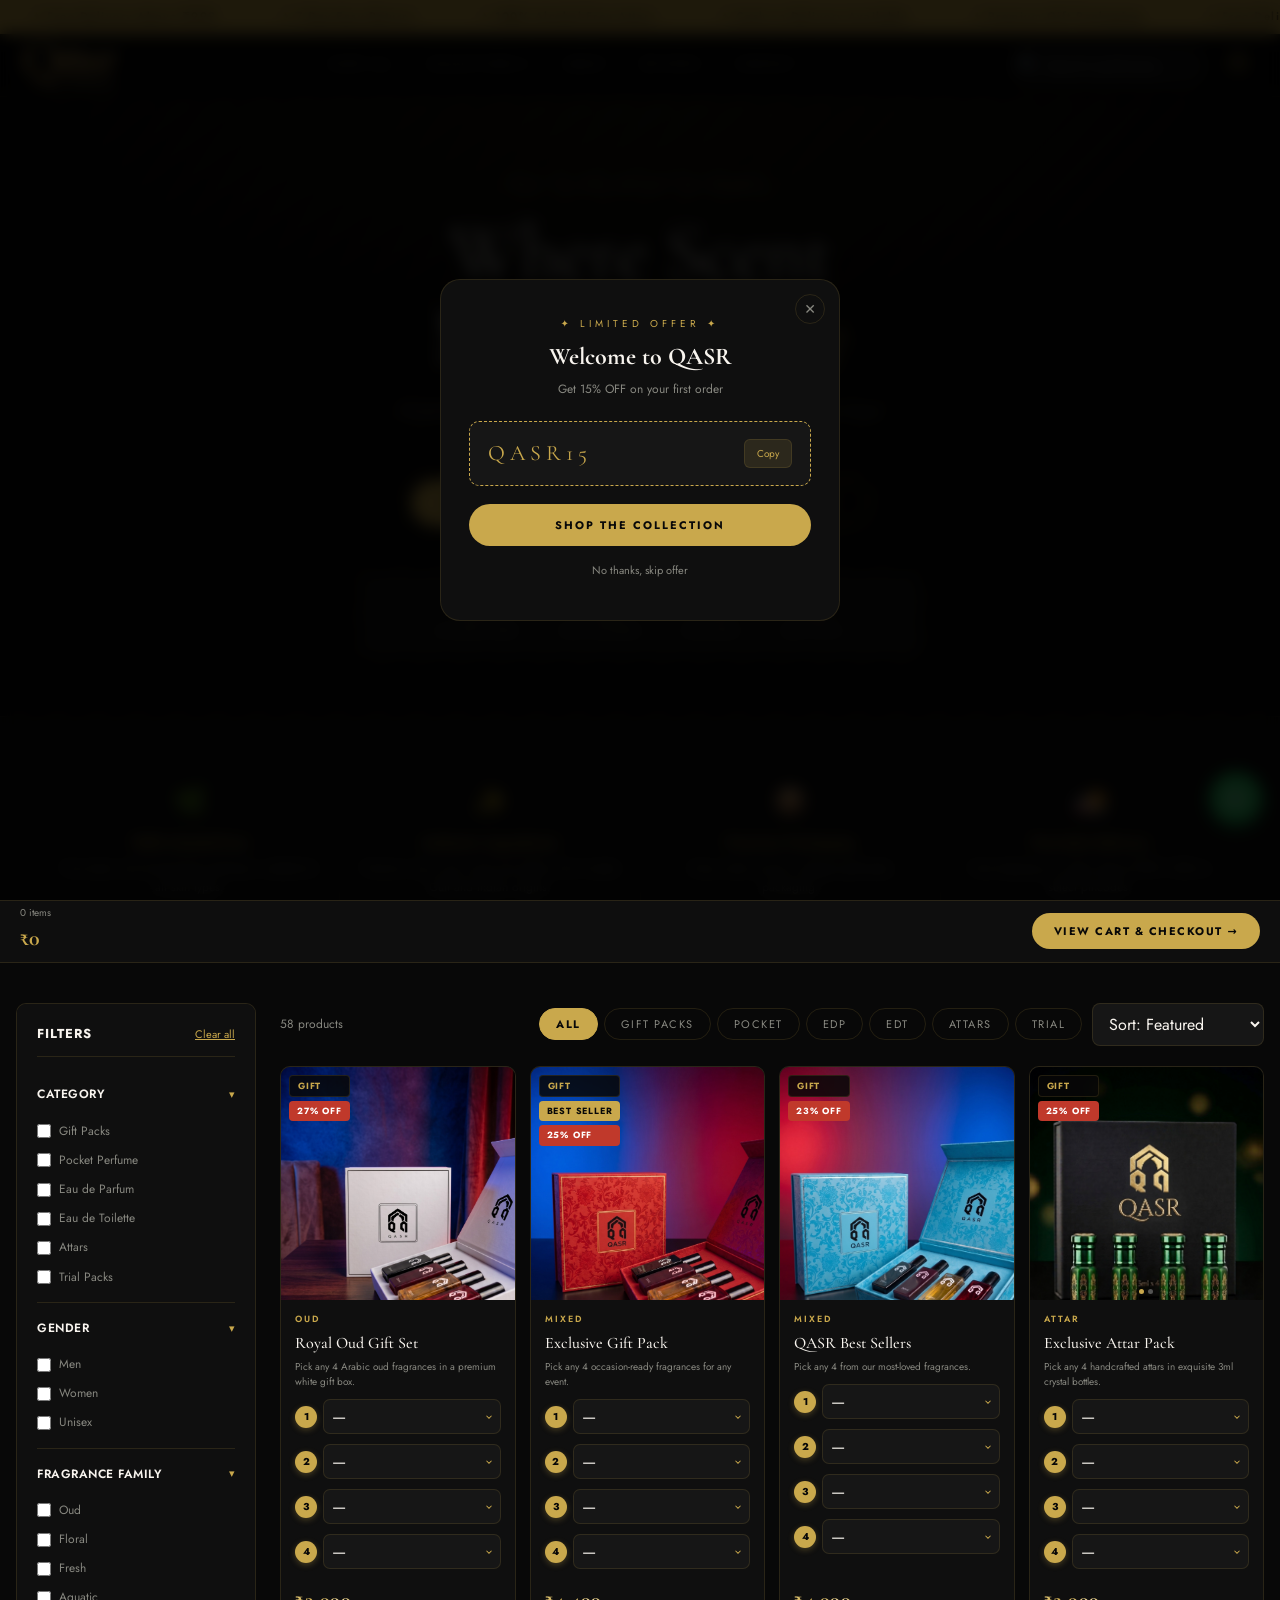
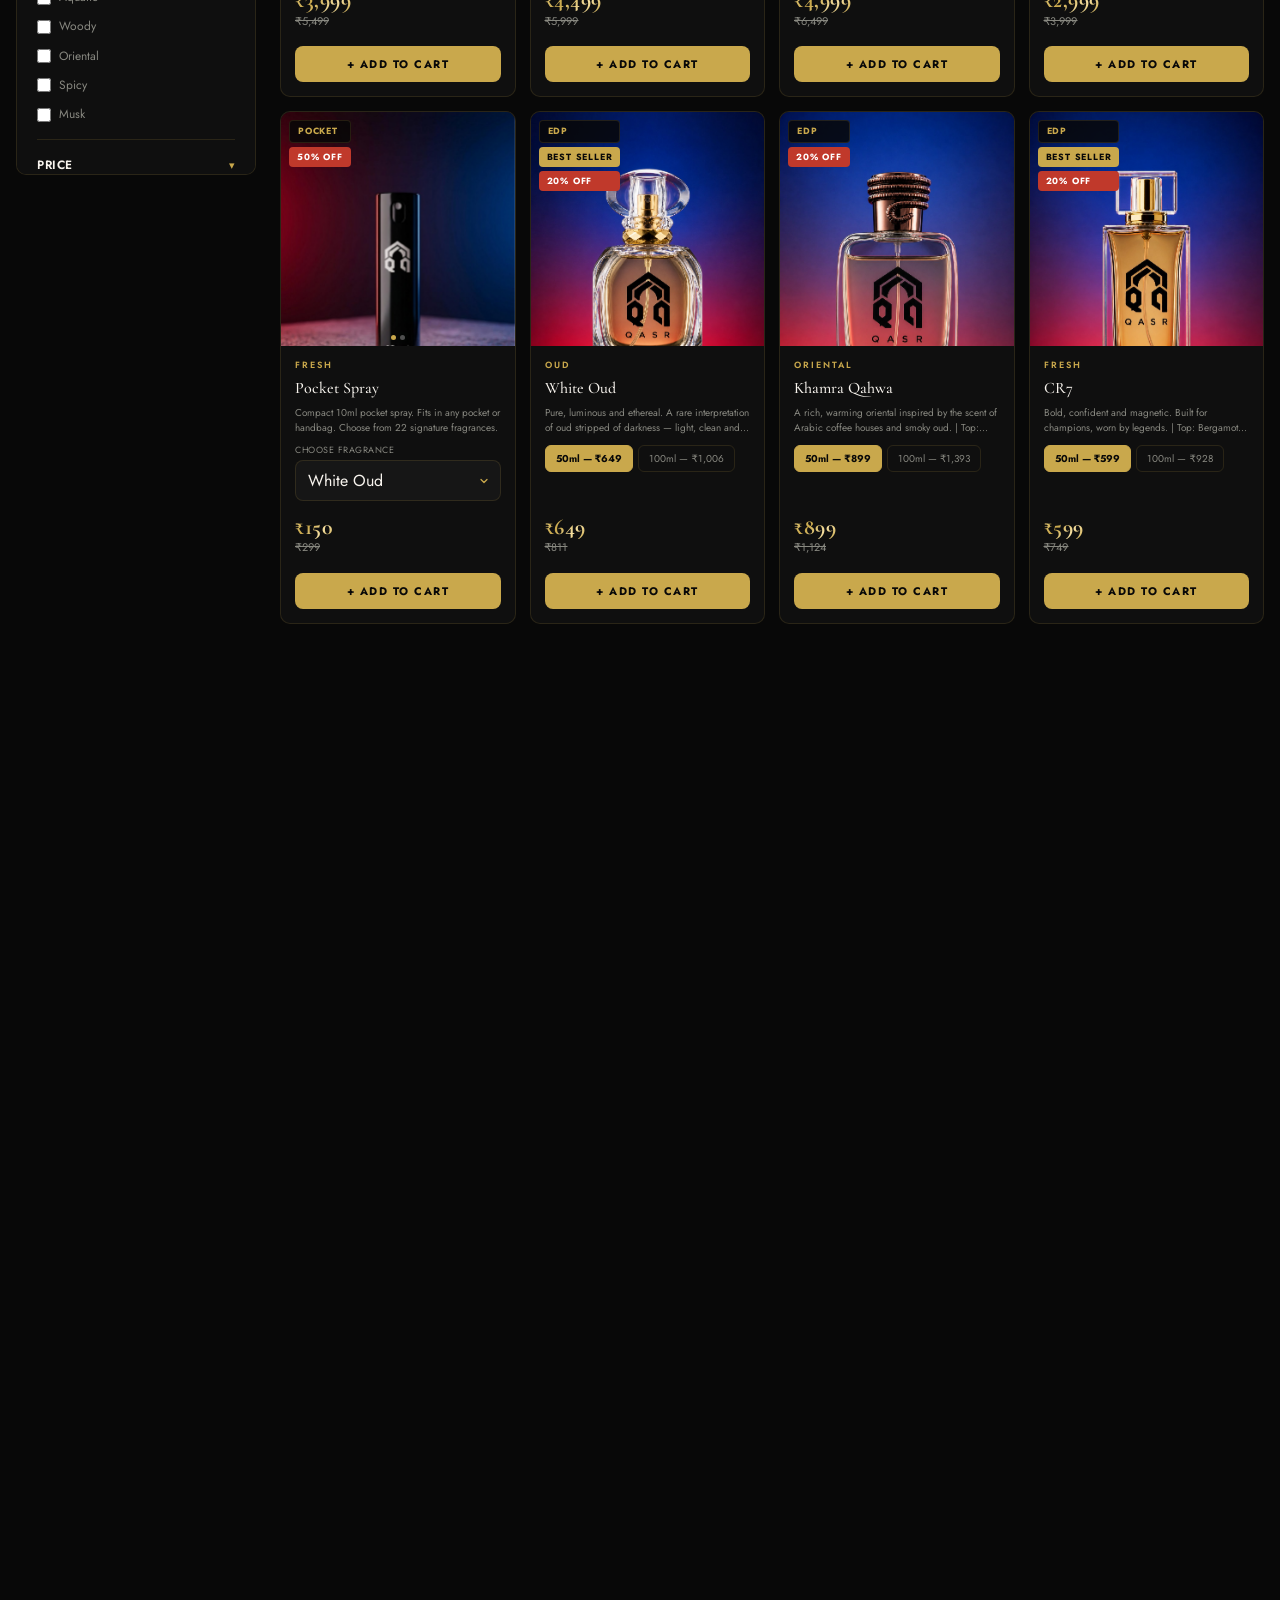
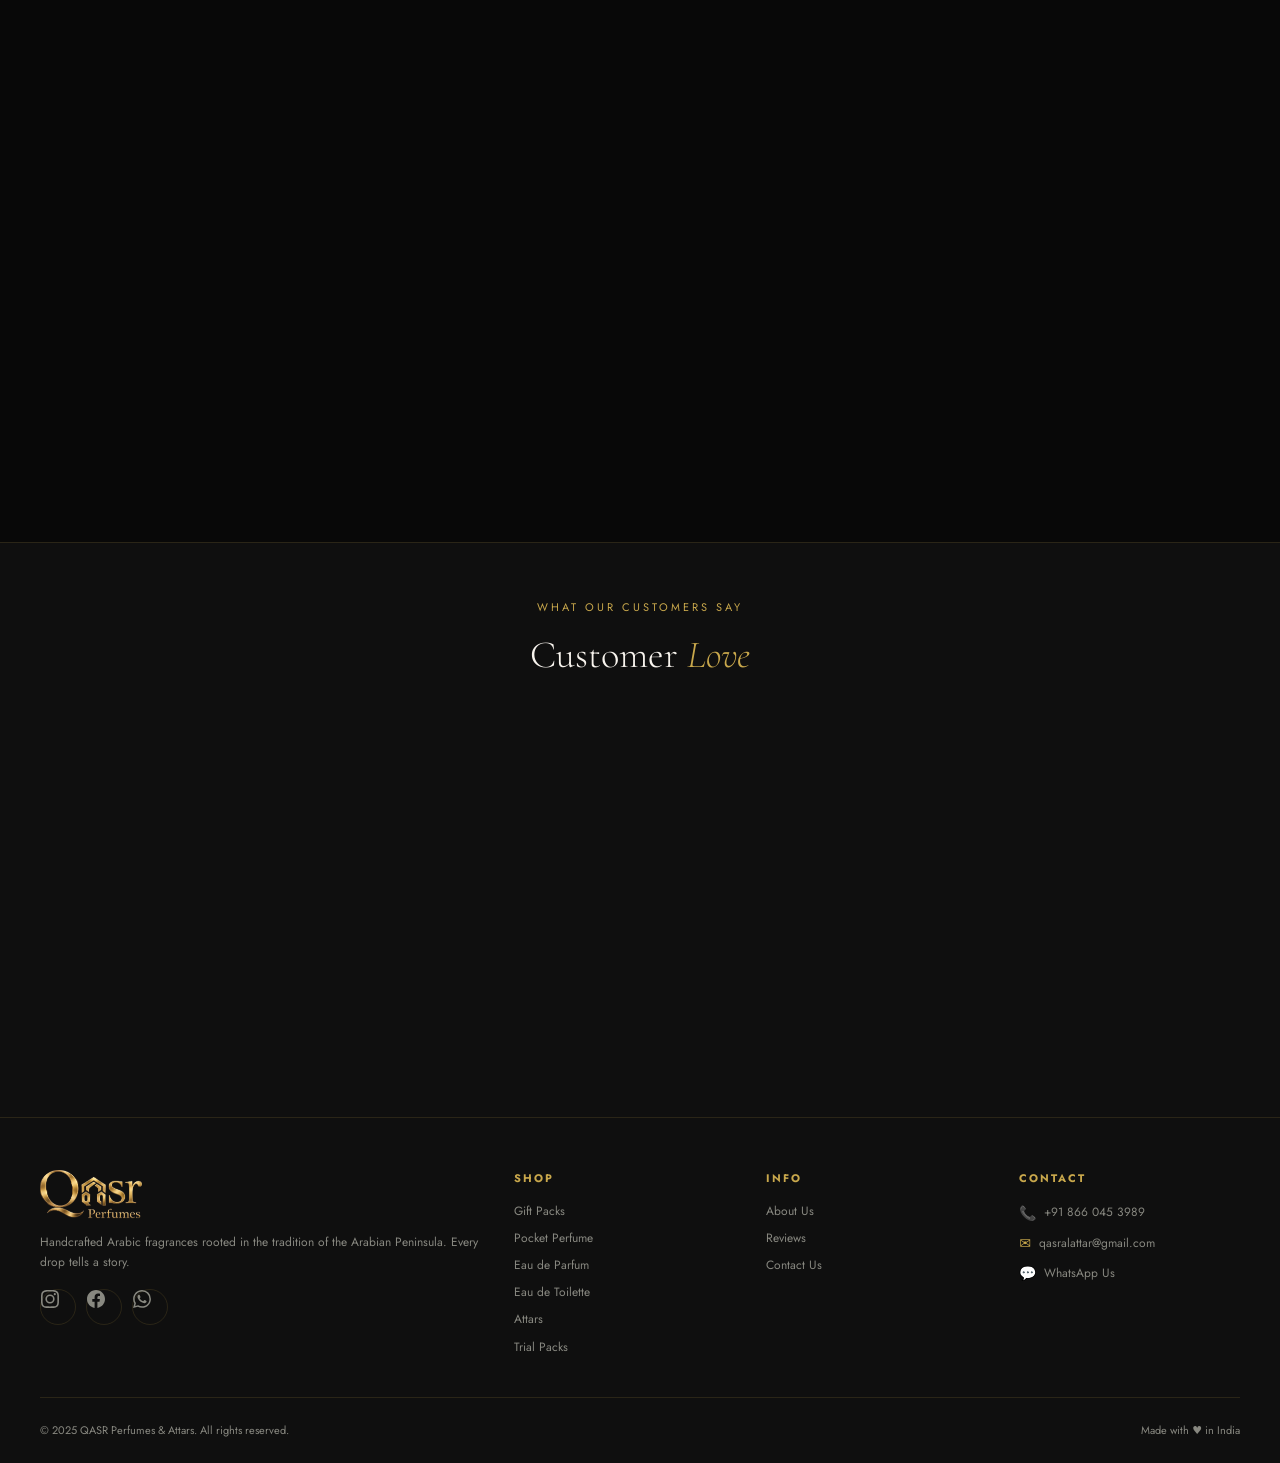
==== commit 079b108d: "Initial commit" ====
--- a/index.html
+++ b/index.html
@@ -4,214 +4,346 @@
 <meta charset="UTF-8">
 <meta name="viewport" content="width=device-width,initial-scale=1.0,viewport-fit=cover">
 <meta name="theme-color" content="#080808">
-<title>QASR Perfumes & Attars — Handcrafted Arabic Fragrances</title>
-<meta name="description" content="Discover QASR Perfumes — pure Arabic attars, luxury EDPs, and EDTs. Handcrafted fragrances. Free delivery above ₹999. 7-day returns.">
-<link rel="stylesheet" href="css/style.css">
+<title>QASR Perfumes & Attars — Luxury Arabic Fragrances</title>
+<meta name="description" content="Shop QASR Perfumes — pure Arabic attars, luxury EDPs, gift packs and trial sizes. Free delivery above ₹999. 7-day returns. Cash on delivery.">
 <link rel="preconnect" href="https://fonts.googleapis.com">
 <link rel="preconnect" href="https://fonts.gstatic.com" crossorigin>
+<link rel="stylesheet" href="css/style.css">
 </head>
 <body>
 
+<!-- ══ ANNOUNCEMENT BAR ══════════════════════════════════ -->
+<div class="announce-bar">
+  <div class="announce-track">
+    <span>✦ Free Delivery Above ₹999</span>
+    <span>✦ 7 Day Easy Returns</span>
+    <span>✦ 100% Alcohol-Free Attars</span>
+    <span>✦ Cash on Delivery Available</span>
+    <span>✦ Premium Gift Packaging</span>
+    <span>✦ Free Delivery Above ₹999</span>
+    <span>✦ 7 Day Easy Returns</span>
+    <span>✦ 100% Alcohol-Free Attars</span>
+    <span>✦ Cash on Delivery Available</span>
+    <span>✦ Premium Gift Packaging</span>
+  </div>
+</div>
+
+<!-- ══ NAVBAR ════════════════════════════════════════════ -->
 <nav class="navbar" id="navbar">
-  <a class="nav-logo" href="#"><img src="images/logo-full.png" alt="QASR Perfumes"></a>
-  <div class="nav-links-center">
-    <a href="#shop">Shop</a>
-    <a href="#features">About</a>
-    <a href="#reviews">Reviews</a>
-    <a href="#contact">Contact</a>
-  </div>
-  <div class="nav-right">
-    <button class="cart-icon-btn" onclick="openCart()">
-      <span>🛒</span><span class="cart-lbl">Cart</span>
-      <span class="cart-badge" id="cartBadge"></span>
-    </button>
-    <button class="burger" id="burger" aria-label="Menu"><span></span><span></span><span></span></button>
+  <div class="nav-inner">
+    <!-- Logo -->
+    <a class="nav-logo" href="#"><img src="images/logo-full.png" alt="QASR Perfumes"></a>
+
+    <!-- Center links -->
+    <ul class="nav-links" id="navLinks">
+      <li><a href="#" onclick="filterAndScroll('all')">Shop All</a></li>
+      <li class="has-drop">
+        <a href="#">Collections ▾</a>
+        <div class="nav-drop">
+          <a href="#" onclick="filterAndScroll('gift')">Gift Packs</a>
+          <a href="#" onclick="filterAndScroll('pocket')">Pocket Perfume</a>
+          <a href="#" onclick="filterAndScroll('edp')">Eau de Parfum</a>
+          <a href="#" onclick="filterAndScroll('edt')">Eau de Toilette</a>
+          <a href="#" onclick="filterAndScroll('attars')">Attars</a>
+          <a href="#" onclick="filterAndScroll('trial')">Trial Packs</a>
+        </div>
+      </li>
+      <li><a href="#about">About</a></li>
+      <li><a href="#reviews">Reviews</a></li>
+      <li><a href="#contact">Contact</a></li>
+    </ul>
+
+    <!-- Right actions -->
+    <div class="nav-actions">
+      <div class="nav-search-wrap">
+        <input type="text" class="nav-search" id="searchInput" placeholder="Search perfumes…" oninput="handleSearch(this.value)">
+        <span class="nav-search-icon">🔍</span>
+      </div>
+      <button class="nav-cart-btn" onclick="openCart()">
+        <svg width="20" height="20" viewBox="0 0 24 24" fill="none" stroke="currentColor" stroke-width="1.8"><path d="M6 2L3 6v14a2 2 0 002 2h14a2 2 0 002-2V6l-3-4z"/><line x1="3" y1="6" x2="21" y2="6"/><path d="M16 10a4 4 0 01-8 0"/></svg>
+        <span class="nav-cart-count" id="cartCount" style="display:none">0</span>
+      </button>
+      <button class="burger" id="burger"><span></span><span></span><span></span></button>
+    </div>
   </div>
 </nav>
 
-<div class="mobile-nav" id="mobileNav">
-  <a href="#shop" onclick="closeMobileNav()">Shop All</a>
-  <a href="#features" onclick="closeMobileNav()">About</a>
-  <a href="#reviews" onclick="closeMobileNav()">Reviews</a>
-  <a href="#contact" onclick="closeMobileNav()">Contact</a>
-</div>
-
-<div class="marquee-bar" aria-hidden="true">
-  <div class="marquee-track">
-    <span class="marquee-item">Pure Oud Attars</span><span class="marquee-sep">✦</span>
-    <span class="marquee-item">Free Delivery Above ₹999</span><span class="marquee-sep">✦</span>
-    <span class="marquee-item">100% Alcohol-Free</span><span class="marquee-sep">✦</span>
-    <span class="marquee-item">7 Day Easy Returns</span><span class="marquee-sep">✦</span>
-    <span class="marquee-item">Handcrafted Fragrances</span><span class="marquee-sep">✦</span>
-    <span class="marquee-item">Cash on Delivery Available</span><span class="marquee-sep">✦</span>
-    <span class="marquee-item">Premium Gift Packaging</span><span class="marquee-sep">✦</span>
-    <span class="marquee-item">Pan-India Shipping</span><span class="marquee-sep">✦</span>
-    <span class="marquee-item">Pure Oud Attars</span><span class="marquee-sep">✦</span>
-    <span class="marquee-item">Free Delivery Above ₹999</span><span class="marquee-sep">✦</span>
-    <span class="marquee-item">100% Alcohol-Free</span><span class="marquee-sep">✦</span>
-    <span class="marquee-item">7 Day Easy Returns</span><span class="marquee-sep">✦</span>
-    <span class="marquee-item">Handcrafted Fragrances</span><span class="marquee-sep">✦</span>
-    <span class="marquee-item">Cash on Delivery Available</span><span class="marquee-sep">✦</span>
-    <span class="marquee-item">Premium Gift Packaging</span><span class="marquee-sep">✦</span>
-    <span class="marquee-item">Pan-India Shipping</span><span class="marquee-sep">✦</span>
-  </div>
-</div>
-
-<section class="hero">
-  <div class="hero-inner reveal">
-    <p class="hero-eye">Est. in the Spirit of Arabia</p>
-    <h1 class="hero-title">Where Scent Meets<br><em>Royalty</em></h1>
-    <p class="hero-sub">Handcrafted Arabic fragrances rooted in centuries of tradition. Pure attars, luxury EDPs and curated gift collections — crafted for those who wear luxury.</p>
-    <a href="#shop" class="hero-cta">Explore the Collection →</a>
+<!-- Mobile menu -->
+<div class="mobile-menu" id="mobileMenu">
+  <a href="#" onclick="filterAndScroll('all');closeMobile()">Shop All</a>
+  <a href="#" onclick="filterAndScroll('gift');closeMobile()">Gift Packs</a>
+  <a href="#" onclick="filterAndScroll('pocket');closeMobile()">Pocket Perfume</a>
+  <a href="#" onclick="filterAndScroll('edp');closeMobile()">Eau de Parfum</a>
+  <a href="#" onclick="filterAndScroll('edt');closeMobile()">Eau de Toilette</a>
+  <a href="#" onclick="filterAndScroll('attars');closeMobile()">Attars</a>
+  <a href="#" onclick="filterAndScroll('trial');closeMobile()">Trial Packs</a>
+  <a href="#reviews" onclick="closeMobile()">Reviews</a>
+  <a href="#contact" onclick="closeMobile()">Contact</a>
+</div>
+
+<!-- ══ HERO BANNER ════════════════════════════════════════ -->
+<section class="hero" id="home">
+  <div class="hero-content">
+    <p class="hero-tag">Est. in the Spirit of Arabia</p>
+    <h1 class="hero-title">Where Scent<br>Meets <em>Royalty</em></h1>
+    <p class="hero-sub">Handcrafted Arabic fragrances rooted in centuries of tradition. Pure attars, luxury EDPs and curated gift collections.</p>
+    <div class="hero-btns">
+      <button class="hero-cta" onclick="filterAndScroll('all')">Shop the Collection</button>
+      <button class="hero-cta hero-cta-ghost" onclick="filterAndScroll('gift')">View Gift Packs</button>
+    </div>
+  </div>
+  <div class="hero-stats">
+    <div class="hero-stat"><span class="hero-stat-num">100%</span><span class="hero-stat-lbl">Alcohol-Free</span></div>
+    <div class="hero-stat-div"></div>
+    <div class="hero-stat"><span class="hero-stat-num">7 Day</span><span class="hero-stat-lbl">Easy Returns</span></div>
+    <div class="hero-stat-div"></div>
+    <div class="hero-stat"><span class="hero-stat-num">COD</span><span class="hero-stat-lbl">Available</span></div>
+    <div class="hero-stat-div"></div>
+    <div class="hero-stat"><span class="hero-stat-num">Free</span><span class="hero-stat-lbl">Ship ₹999+</span></div>
   </div>
 </section>
 
-<section class="features" id="features">
-  <div class="sec-head reveal"><p class="sec-eye" style="font-size:13px;font-weight:700;letter-spacing:3px;color:var(--gold);">✦ WHY QASR ✦</p><h2 class="sec-title">Crafted with <em>Intention</em></h2></div>
-  <div class="features-grid">
-    <div class="feat-card reveal"><div class="feat-icon">🌿</div><div class="feat-title">100% Alcohol-Free</div><div class="feat-desc">Our attars and perfumes are entirely alcohol-free, suitable for all including those with sensitive skin.</div></div>
-    <div class="feat-card reveal"><div class="feat-icon">✨</div><div class="feat-title">Authentic Ingredients</div><div class="feat-desc">Premium oud, rose, musk, saffron and sandalwood sourced from trusted origins across the Gulf and India.</div></div>
-    <div class="feat-card reveal"><div class="feat-icon">📦</div><div class="feat-title">Premium Packaging</div><div class="feat-desc">Every bottle is packaged in elegant gift-ready boxes, perfect for personal use or gifting on special occasions.</div></div>
-    <div class="feat-card reveal"><div class="feat-icon">🚚</div><div class="feat-title">Pan-India Delivery</div><div class="feat-desc">Free shipping on orders above ₹999. Cash on delivery available on select pincodes across India.</div></div>
+<!-- ══ FEATURES ══════════════════════════════════════════ -->
+<section class="features" id="about">
+  <div class="container">
+    <div class="feat-grid">
+      <div class="feat-item"><div class="feat-ico">🌿</div><strong>100% Alcohol-Free</strong><p>Pure attars and alcohol-free perfumes, suitable for all skin types.</p></div>
+      <div class="feat-item"><div class="feat-ico">✨</div><strong>Authentic Ingredients</strong><p>Premium oud, rose, musk and saffron from trusted Gulf and Indian origins.</p></div>
+      <div class="feat-item"><div class="feat-ico">📦</div><strong>Premium Packaging</strong><p>Every order arrives in elegant gift-ready packaging.</p></div>
+      <div class="feat-item"><div class="feat-ico">🚚</div><strong>Pan-India Delivery</strong><p>Free shipping on orders above ₹999. COD on select pincodes.</p></div>
+    </div>
   </div>
 </section>
 
-<section class="shop" id="shop">
-  <div class="shop-inner">
-    <div class="shop-head reveal"><p class="sec-eye">The Collection</p><h2 class="sec-title">Shop All <em>Fragrances</em></h2></div>
-    <div class="cat-nav" id="catNav">
-      <button class="cat-pill active" onclick="filterCat('all',this)">All</button>
-      <button class="cat-pill" onclick="filterCat('gift',this)">Gift Packs</button>
-      <button class="cat-pill" onclick="filterCat('pocket',this)">Pocket Perfume</button>
-      <button class="cat-pill" onclick="filterCat('edp',this)">Eau de Parfum</button>
-      <button class="cat-pill" onclick="filterCat('edt',this)">Eau de Toilette</button>
-      <button class="cat-pill" onclick="filterCat('attars',this)">Attars</button>
-      <button class="cat-pill" onclick="filterCat('trial',this)">Trial Packs</button>
-    </div>
-    <div class="products-grid" id="allProductsGrid"></div>
+<!-- ══ SHOP ══════════════════════════════════════════════ -->
+<section class="shop-section" id="shop">
+  <div class="shop-wrap">
+
+    <!-- LEFT SIDEBAR FILTERS -->
+    <aside class="sidebar" id="sidebar">
+      <div class="sidebar-head">
+        <span class="sidebar-title">Filters</span>
+        <button class="sidebar-clear" onclick="clearAllFilters()">Clear all</button>
+      </div>
+
+      <!-- Category -->
+      <div class="filter-group">
+        <div class="filter-group-head" onclick="toggleGroup(this)">Category <span>▾</span></div>
+        <div class="filter-group-body">
+          <label class="filter-check"><input type="checkbox" name="cat" value="gift" onchange="applyFilters()"><span>Gift Packs</span></label>
+          <label class="filter-check"><input type="checkbox" name="cat" value="pocket" onchange="applyFilters()"><span>Pocket Perfume</span></label>
+          <label class="filter-check"><input type="checkbox" name="cat" value="edp" onchange="applyFilters()"><span>Eau de Parfum</span></label>
+          <label class="filter-check"><input type="checkbox" name="cat" value="edt" onchange="applyFilters()"><span>Eau de Toilette</span></label>
+          <label class="filter-check"><input type="checkbox" name="cat" value="attars" onchange="applyFilters()"><span>Attars</span></label>
+          <label class="filter-check"><input type="checkbox" name="cat" value="trial" onchange="applyFilters()"><span>Trial Packs</span></label>
+        </div>
+      </div>
+
+      <!-- Gender -->
+      <div class="filter-group">
+        <div class="filter-group-head" onclick="toggleGroup(this)">Gender <span>▾</span></div>
+        <div class="filter-group-body">
+          <label class="filter-check"><input type="checkbox" name="gender" value="Men" onchange="applyFilters()"><span>Men</span></label>
+          <label class="filter-check"><input type="checkbox" name="gender" value="Women" onchange="applyFilters()"><span>Women</span></label>
+          <label class="filter-check"><input type="checkbox" name="gender" value="Unisex" onchange="applyFilters()"><span>Unisex</span></label>
+        </div>
+      </div>
+
+      <!-- Fragrance Family -->
+      <div class="filter-group">
+        <div class="filter-group-head" onclick="toggleGroup(this)">Fragrance Family <span>▾</span></div>
+        <div class="filter-group-body">
+          <label class="filter-check"><input type="checkbox" name="family" value="Oud" onchange="applyFilters()"><span>Oud</span></label>
+          <label class="filter-check"><input type="checkbox" name="family" value="Floral" onchange="applyFilters()"><span>Floral</span></label>
+          <label class="filter-check"><input type="checkbox" name="family" value="Fresh" onchange="applyFilters()"><span>Fresh</span></label>
+          <label class="filter-check"><input type="checkbox" name="family" value="Aquatic" onchange="applyFilters()"><span>Aquatic</span></label>
+          <label class="filter-check"><input type="checkbox" name="family" value="Woody" onchange="applyFilters()"><span>Woody</span></label>
+          <label class="filter-check"><input type="checkbox" name="family" value="Oriental" onchange="applyFilters()"><span>Oriental</span></label>
+          <label class="filter-check"><input type="checkbox" name="family" value="Spicy" onchange="applyFilters()"><span>Spicy</span></label>
+          <label class="filter-check"><input type="checkbox" name="family" value="Musk" onchange="applyFilters()"><span>Musk</span></label>
+        </div>
+      </div>
+
+      <!-- Price -->
+      <div class="filter-group">
+        <div class="filter-group-head" onclick="toggleGroup(this)">Price <span>▾</span></div>
+        <div class="filter-group-body">
+          <div class="price-range">
+            <div class="price-inputs">
+              <span>₹</span><input type="number" id="priceMin" placeholder="0" onchange="applyFilters()">
+              <span>–</span>
+              <span>₹</span><input type="number" id="priceMax" placeholder="9999" onchange="applyFilters()">
+            </div>
+          </div>
+        </div>
+      </div>
+    </aside>
+
+    <!-- MAIN CONTENT -->
+    <div class="shop-main">
+      <!-- Toolbar -->
+      <div class="shop-toolbar">
+        <div class="shop-toolbar-left">
+          <button class="mobile-filter-btn" onclick="toggleSidebar()">⚙ Filters</button>
+          <span class="product-count" id="productCount">Loading…</span>
+        </div>
+        <div class="shop-toolbar-right">
+          <!-- Category pills (horizontal scroll) -->
+          <div class="cat-pills" id="catPills">
+            <button class="cat-pill active" onclick="quickFilter('all',this)">All</button>
+            <button class="cat-pill" onclick="quickFilter('gift',this)">Gift Packs</button>
+            <button class="cat-pill" onclick="quickFilter('pocket',this)">Pocket</button>
+            <button class="cat-pill" onclick="quickFilter('edp',this)">EDP</button>
+            <button class="cat-pill" onclick="quickFilter('edt',this)">EDT</button>
+            <button class="cat-pill" onclick="quickFilter('attars',this)">Attars</button>
+            <button class="cat-pill" onclick="quickFilter('trial',this)">Trial</button>
+          </div>
+          <select class="sort-select" id="sortSelect" onchange="applyFilters()">
+            <option value="default">Sort: Featured</option>
+            <option value="price-asc">Price: Low to High</option>
+            <option value="price-desc">Price: High to Low</option>
+            <option value="name-asc">Name: A–Z</option>
+            <option value="name-desc">Name: Z–A</option>
+            <option value="discount">Best Discount</option>
+          </select>
+        </div>
+      </div>
+
+      <!-- Product Grid -->
+      <div class="product-grid" id="productGrid"></div>
+      <div class="no-results" id="noResults" style="display:none">
+        <p>No products match your filters.</p>
+        <button onclick="clearAllFilters()">Clear Filters</button>
+      </div>
+    </div>
   </div>
 </section>
 
-<section class="reviews" id="reviews">
-  <div class="rev-inner">
-    <div class="sec-head reveal"><p class="sec-eye">What They Say</p><h2 class="sec-title">Customer <em>Love</em></h2></div>
-    <div class="rev-grid" id="reviewsGrid"></div>
+<!-- ══ REVIEWS ════════════════════════════════════════════ -->
+<section class="reviews-section" id="reviews">
+  <div class="container">
+    <div class="section-head"><p class="sec-eye">What Our Customers Say</p><h2 class="sec-title">Customer <em>Love</em></h2></div>
+    <div class="reviews-grid" id="reviewsGrid"></div>
   </div>
 </section>
 
+<!-- ══ FOOTER ════════════════════════════════════════════ -->
 <footer class="footer" id="contact">
-  <div class="footer-inner">
-    <div>
-      <div class="foot-logo"><img src="images/logo-full.png" alt="QASR"></div>
-      <p class="foot-tag">Handcrafted Arabic fragrances rooted in the tradition of the Arabian Peninsula. Every drop tells a story.</p>
-      <div class="foot-social">
-        <a class="soc-btn" href="#" data-instagram aria-label="Instagram">
+  <div class="footer-top">
+    <div class="footer-col footer-brand">
+      <img src="images/logo-full.png" alt="QASR" class="footer-logo">
+      <p class="footer-desc">Handcrafted Arabic fragrances rooted in the tradition of the Arabian Peninsula. Every drop tells a story.</p>
+      <div class="footer-social">
+        <a href="#" data-instagram class="soc-a" aria-label="Instagram">
           <svg viewBox="0 0 24 24" fill="currentColor" width="18" height="18"><path d="M12 2.163c3.204 0 3.584.012 4.85.07 3.252.148 4.771 1.691 4.919 4.919.058 1.265.069 1.645.069 4.849 0 3.205-.012 3.584-.069 4.849-.149 3.225-1.664 4.771-4.919 4.919-1.266.058-1.644.07-4.85.07-3.204 0-3.584-.012-4.849-.07-3.26-.149-4.771-1.699-4.919-4.92-.058-1.265-.07-1.644-.07-4.849 0-3.204.013-3.583.07-4.849.149-3.227 1.664-4.771 4.919-4.919 1.266-.057 1.645-.069 4.849-.069zM12 0C8.741 0 8.333.014 7.053.072 2.695.272.273 2.69.073 7.052.014 8.333 0 8.741 0 12c0 3.259.014 3.668.072 4.948.2 4.358 2.618 6.78 6.98 6.98C8.333 23.986 8.741 24 12 24c3.259 0 3.668-.014 4.948-.072 4.354-.2 6.782-2.618 6.979-6.98.059-1.28.073-1.689.073-4.948 0-3.259-.014-3.667-.072-4.947-.196-4.354-2.617-6.78-6.979-6.98C15.668.014 15.259 0 12 0zm0 5.838a6.162 6.162 0 100 12.324 6.162 6.162 0 000-12.324zM12 16a4 4 0 110-8 4 4 0 010 8zm6.406-11.845a1.44 1.44 0 100 2.881 1.44 1.44 0 000-2.881z"/></svg>
         </a>
-        <a class="soc-btn" href="#" data-facebook aria-label="Facebook">
+        <a href="#" data-facebook class="soc-a" aria-label="Facebook">
           <svg viewBox="0 0 24 24" fill="currentColor" width="18" height="18"><path d="M24 12.073c0-6.627-5.373-12-12-12s-12 5.373-12 12c0 5.99 4.388 10.954 10.125 11.854v-8.385H7.078v-3.47h3.047V9.43c0-3.007 1.792-4.669 4.533-4.669 1.312 0 2.686.235 2.686.235v2.953H15.83c-1.491 0-1.956.925-1.956 1.874v2.25h3.328l-.532 3.47h-2.796v8.385C19.612 23.027 24 18.062 24 12.073z"/></svg>
         </a>
-        <a class="soc-btn" href="#" data-whatsapp aria-label="WhatsApp">
+        <a href="#" data-whatsapp class="soc-a" aria-label="WhatsApp">
           <svg viewBox="0 0 24 24" fill="currentColor" width="18" height="18"><path d="M17.472 14.382c-.297-.149-1.758-.867-2.03-.967-.273-.099-.471-.148-.67.15-.197.297-.767.966-.94 1.164-.173.199-.347.223-.644.075-.297-.15-1.255-.463-2.39-1.475-.883-.788-1.48-1.761-1.653-2.059-.173-.297-.018-.458.13-.606.134-.133.298-.347.446-.52.149-.174.198-.298.298-.497.099-.198.05-.371-.025-.52-.075-.149-.669-1.612-.916-2.207-.242-.579-.487-.5-.669-.51a12.8 12.8 0 00-.57-.01c-.198 0-.52.074-.792.372-.272.297-1.04 1.016-1.04 2.479 0 1.462 1.065 2.875 1.213 3.074.149.198 2.096 3.2 5.077 4.487.709.306 1.262.489 1.694.625.712.227 1.36.195 1.871.118.571-.085 1.758-.719 2.006-1.413.248-.694.248-1.289.173-1.413-.074-.124-.272-.198-.57-.347m-5.421 7.403h-.004a9.87 9.87 0 01-5.031-1.378l-.361-.214-3.741.982.998-3.648-.235-.374a9.86 9.86 0 01-1.51-5.26c.001-5.45 4.436-9.884 9.888-9.884 2.64 0 5.122 1.03 6.988 2.898a9.825 9.825 0 012.893 6.994c-.003 5.45-4.437 9.884-9.885 9.884m8.413-18.297A11.815 11.815 0 0012.05 0C5.495 0 .16 5.335.157 11.892c0 2.096.547 4.142 1.588 5.945L.057 24l6.305-1.654a11.882 11.882 0 005.683 1.448h.005c6.554 0 11.89-5.335 11.893-11.893a11.821 11.821 0 00-3.48-8.413z"/></svg>
         </a>
       </div>
     </div>
-    <div>
-      <div class="foot-h">Shop</div>
-      <div class="foot-lnk">
-        <a href="#shop" onclick="filterCat('attars')">Attars</a>
-        <a href="#shop" onclick="filterCat('edp')">Eau de Parfum</a>
-        <a href="#shop" onclick="filterCat('edt')">Eau de Toilette</a>
-        <a href="#shop" onclick="filterCat('gift')">Gift Packs</a>
-        <a href="#shop" onclick="filterCat('trial')">Trial Packs</a>
-      </div>
-    </div>
-    <div>
-      <div class="foot-h">Info</div>
-      <div class="foot-lnk">
-        <a href="#features">About Us</a>
-        <a href="#reviews">Reviews</a>
-        <a href="#contact">Contact</a>
-      </div>
-    </div>
-    <div>
-      <div class="foot-h">Contact</div>
-      <div class="foot-contact-row"><span class="foot-ci">📞</span><a href="#" data-phone class="foot-ct footer-phone"></a></div>
-      <div class="foot-contact-row"><span class="foot-ci">✉️</span><a href="#" data-email class="foot-ct footer-email"></a></div>
-      <div class="foot-contact-row"><span class="foot-ci">💬</span><a href="#" data-whatsapp class="foot-ct">WhatsApp Us</a></div>
+    <div class="footer-col">
+      <h4>Shop</h4>
+      <a href="#" onclick="filterAndScroll('gift')">Gift Packs</a>
+      <a href="#" onclick="filterAndScroll('pocket')">Pocket Perfume</a>
+      <a href="#" onclick="filterAndScroll('edp')">Eau de Parfum</a>
+      <a href="#" onclick="filterAndScroll('edt')">Eau de Toilette</a>
+      <a href="#" onclick="filterAndScroll('attars')">Attars</a>
+      <a href="#" onclick="filterAndScroll('trial')">Trial Packs</a>
+    </div>
+    <div class="footer-col">
+      <h4>Info</h4>
+      <a href="#about">About Us</a>
+      <a href="#reviews">Reviews</a>
+      <a href="#contact">Contact Us</a>
+    </div>
+    <div class="footer-col">
+      <h4>Contact</h4>
+      <div class="footer-contact-item"><span>📞</span><a href="#" data-phone class="footer-phone"></a></div>
+      <div class="footer-contact-item"><span>✉️</span><a href="#" data-email class="footer-email"></a></div>
+      <div class="footer-contact-item"><span>💬</span><a href="#" data-whatsapp>WhatsApp Us</a></div>
     </div>
   </div>
   <div class="footer-bottom">
-    <span class="footer-copy">© 2025 QASR Perfumes & Attars. All rights reserved.</span>
-    <span class="footer-copy">Made with ♥ in India</span>
+    <span>© 2025 QASR Perfumes & Attars. All rights reserved.</span>
+    <span>Made with ♥ in India</span>
   </div>
 </footer>
 
+<!-- ══ FIXED CART BAR ════════════════════════════════════ -->
 <div class="cart-bar" id="cartBar">
-  <div class="cart-bar-info">
+  <div class="cart-bar-left">
     <span class="cart-bar-count" id="barCount">0 items</span>
     <span class="cart-bar-total" id="barTotal">₹0</span>
   </div>
-  <button class="cart-bar-cta" onclick="openCart()">View Cart & Checkout</button>
-</div>
-
+  <button class="cart-bar-btn" onclick="openCart()">View Cart & Checkout →</button>
+</div>
+
+<!-- ══ CART OVERLAY ══════════════════════════════════════ -->
 <div class="overlay" id="overlay" onclick="closeCart()"></div>
 
-<div class="cart-side" id="cartSide">
-  <div class="cart-hd">
-    <span class="cart-hd-title">Your Cart</span>
-    <button class="cart-x" onclick="closeCart()">✕</button>
-  </div>
-  <div class="cart-bd" id="cartBody"></div>
-  <div class="cart-ft">
-    <div class="cart-tot">
-      <span class="cart-tot-lbl">Order Total</span>
-      <span class="cart-tot-val" id="cartTotal">₹0</span>
-    </div>
-    <button class="checkout-btn" onclick="openOrderModal()">Place Order via WhatsApp</button>
-  </div>
-</div>
-
-<div class="modal-wrap" id="orderModal">
+<!-- ══ CART SIDEBAR ══════════════════════════════════════ -->
+<div class="cart-sidebar" id="cartSidebar">
+  <div class="cart-head">
+    <h3>Your Cart</h3>
+    <button onclick="closeCart()" class="cart-close">✕</button>
+  </div>
+  <div class="cart-body" id="cartBody"></div>
+  <div class="cart-foot">
+    <div class="cart-total-row">
+      <span>Total</span>
+      <span id="cartTotal">₹0</span>
+    </div>
+    <button class="cart-order-btn" onclick="openOrderModal()">Place Order via WhatsApp</button>
+  </div>
+</div>
+
+<!-- ══ ORDER MODAL ════════════════════════════════════════ -->
+<div class="modal-overlay" id="orderModal" onclick="closeModal(event)">
   <div class="modal-box">
-    <div class="modal-handle"></div>
-    <h2 class="modal-title">Complete Your Order</h2>
-    <p class="modal-sub">Fill in your details — we'll confirm via WhatsApp</p>
-    <div class="fg"><label>Full Name *</label><input type="text" id="custName" class="form-input" placeholder="Your full name"></div>
-    <div class="fg-row">
-      <div class="fg"><label>Mobile *</label><input type="tel" id="custMobile" class="form-input" placeholder="10-digit number" maxlength="10"></div>
-      <div class="fg"><label>Email</label><input type="email" id="custEmail" class="form-input" placeholder="Optional"></div>
-    </div>
-    <div class="fg"><label>Delivery Address *</label><input type="text" id="custAddress" class="form-input" placeholder="House, Street, Area, City"></div>
-    <div class="fg"><label>Pincode *</label><input type="text" id="custPincode" class="form-input" placeholder="6-digit pincode" maxlength="6"></div>
-    <button class="submit-btn" onclick="submitOrder()">Send Order on WhatsApp →</button>
-  </div>
-</div>
-
-<div class="sale-pop" id="salePop">
+    <div class="modal-drag"></div>
+    <h3 class="modal-title">Complete Your Order</h3>
+    <p class="modal-sub">We'll confirm your order via WhatsApp</p>
+    <div class="form-group"><label>Full Name *</label><input type="text" id="custName" placeholder="Your full name"></div>
+    <div class="form-row">
+      <div class="form-group"><label>Mobile *</label><input type="tel" id="custMobile" placeholder="10-digit number" maxlength="10"></div>
+      <div class="form-group"><label>Email</label><input type="email" id="custEmail" placeholder="Optional"></div>
+    </div>
+    <div class="form-group"><label>Delivery Address *</label><input type="text" id="custAddress" placeholder="House, Street, City"></div>
+    <div class="form-group"><label>Pincode *</label><input type="text" id="custPincode" placeholder="6-digit pincode" maxlength="6"></div>
+    <button class="modal-submit" onclick="submitOrder()">Send Order on WhatsApp →</button>
+  </div>
+</div>
+
+<!-- ══ SALE POPUP ════════════════════════════════════════ -->
+<div class="sale-overlay" id="salePopup">
   <div class="sale-box">
+    <button class="sale-x" onclick="closeSale()">✕</button>
     <p class="sale-eye">✦ Limited Offer ✦</p>
-    <h2 class="sale-title sale-title-txt"></h2>
-    <p class="sale-sub sale-sub-txt"></p>
-    <div class="sale-code-row">
-      <span class="sale-code sale-code-txt"></span>
-      <button class="copy-btn" onclick="copyCode()">Copy</button>
-    </div>
-    <button class="sale-cta sale-cta-txt" onclick="closeSalePop()"></button>
-    <button class="sale-skip" onclick="closeSalePop()">No thanks, skip offer</button>
-  </div>
-</div>
-
+    <h2 class="sale-title" id="saleTitle"></h2>
+    <p class="sale-sub" id="saleSub"></p>
+    <div class="sale-code-wrap">
+      <span class="sale-code" id="saleCode"></span>
+      <button class="sale-copy" onclick="copyCode()">Copy</button>
+    </div>
+    <button class="sale-cta" id="saleBtn" onclick="closeSale()"></button>
+    <button class="sale-skip" onclick="closeSale()">No thanks, skip offer</button>
+  </div>
+</div>
+
+<!-- ══ WHATSAPP FLOAT ════════════════════════════════════ -->
+<a class="wa-float" href="#" data-whatsapp target="_blank" aria-label="WhatsApp">
+  <div class="wa-circle">
+    <svg viewBox="0 0 24 24" fill="white" width="24" height="24"><path d="M17.472 14.382c-.297-.149-1.758-.867-2.03-.967-.273-.099-.471-.148-.67.15-.197.297-.767.966-.94 1.164-.173.199-.347.223-.644.075-.297-.15-1.255-.463-2.39-1.475-.883-.788-1.48-1.761-1.653-2.059-.173-.297-.018-.458.13-.606.134-.133.298-.347.446-.52.149-.174.198-.298.298-.497.099-.198.05-.371-.025-.52-.075-.149-.669-1.612-.916-2.207-.242-.579-.487-.5-.669-.51a12.8 12.8 0 00-.57-.01c-.198 0-.52.074-.792.372-.272.297-1.04 1.016-1.04 2.479 0 1.462 1.065 2.875 1.213 3.074.149.198 2.096 3.2 5.077 4.487.709.306 1.262.489 1.694.625.712.227 1.36.195 1.871.118.571-.085 1.758-.719 2.006-1.413.248-.694.248-1.289.173-1.413-.074-.124-.272-.198-.57-.347m-5.421 7.403h-.004a9.87 9.87 0 01-5.031-1.378l-.361-.214-3.741.982.998-3.648-.235-.374a9.86 9.86 0 01-1.51-5.26c.001-5.45 4.436-9.884 9.888-9.884 2.64 0 5.122 1.03 6.988 2.898a9.825 9.825 0 012.893 6.994c-.003 5.45-4.437 9.884-9.885 9.884m8.413-18.297A11.815 11.815 0 0012.05 0C5.495 0 .16 5.335.157 11.892c0 2.096.547 4.142 1.588 5.945L.057 24l6.305-1.654a11.882 11.882 0 005.683 1.448h.005c6.554 0 11.89-5.335 11.893-11.893a11.821 11.821 0 00-3.48-8.413z"/></svg>
+  </div>
+  <span class="wa-tip">Chat with us on WhatsApp</span>
+</a>
+
+<!-- ══ TOAST ══════════════════════════════════════════════ -->
 <div class="toast" id="toast"></div>
-
-
-<!-- ═══ WHATSAPP FLOAT BUTTON ══════════════════════════════ -->
-<a class="wa-float" href="https://wa.me/918660453989" target="_blank" rel="noopener" aria-label="Chat on WhatsApp">
-  <div class="wa-icon">
-    <svg viewBox="0 0 24 24" fill="currentColor" width="26" height="26"><path d="M17.472 14.382c-.297-.149-1.758-.867-2.03-.967-.273-.099-.471-.148-.67.15-.197.297-.767.966-.94 1.164-.173.199-.347.223-.644.075-.297-.15-1.255-.463-2.39-1.475-.883-.788-1.48-1.761-1.653-2.059-.173-.297-.018-.458.13-.606.134-.133.298-.347.446-.52.149-.174.198-.298.298-.497.099-.198.05-.371-.025-.52-.075-.149-.669-1.612-.916-2.207-.242-.579-.487-.5-.669-.51a12.8 12.8 0 00-.57-.01c-.198 0-.52.074-.792.372-.272.297-1.04 1.016-1.04 2.479 0 1.462 1.065 2.875 1.213 3.074.149.198 2.096 3.2 5.077 4.487.709.306 1.262.489 1.694.625.712.227 1.36.195 1.871.118.571-.085 1.758-.719 2.006-1.413.248-.694.248-1.289.173-1.413-.074-.124-.272-.198-.57-.347m-5.421 7.403h-.004a9.87 9.87 0 01-5.031-1.378l-.361-.214-3.741.982.998-3.648-.235-.374a9.86 9.86 0 01-1.51-5.26c.001-5.45 4.436-9.884 9.888-9.884 2.64 0 5.122 1.03 6.988 2.898a9.825 9.825 0 012.893 6.994c-.003 5.45-4.437 9.884-9.885 9.884m8.413-18.297A11.815 11.815 0 0012.05 0C5.495 0 .16 5.335.157 11.892c0 2.096.547 4.142 1.588 5.945L.057 24l6.305-1.654a11.882 11.882 0 005.683 1.448h.005c6.554 0 11.89-5.335 11.893-11.893a11.821 11.821 0 00-3.48-8.413z"/></svg>
-  </div>
-  <span class="wa-label">Get exactly what you need,<br>chat with us on WhatsApp</span>
-</a>
 
 <script src="js/products.js"></script>
 <script src="js/app.js"></script>
--- a/css/style.css
+++ b/css/style.css
@@ -1,663 +1,529 @@
 /* ═══════════════════════════════════════════════════════
-   QASR PERFUMES — Luxury CSS (Mobile + Desktop)
+   QASR PERFUMES — Complete Luxury CSS
+   Inspired by Ajmal.com layout, QASR dark gold theme
    ═══════════════════════════════════════════════════════ */
 
-@import url('https://fonts.googleapis.com/css2?family=Cormorant+Garamond:ital,wght@0,300;0,400;0,500;0,600;1,300;1,400&family=Jost:wght@300;400;500;600&display=swap');
+@import url('https://fonts.googleapis.com/css2?family=Cormorant+Garamond:ital,wght@0,300;0,400;0,500;0,600;1,300;1,400;1,600&family=Jost:wght@300;400;500;600;700&display=swap');
 
 :root {
-  --gold: #C9A84C; --gold2: #E2C97E; --gold-dim: rgba(201,168,76,0.12);
-  --black: #080808; --black2: #0f0f0f; --black3: #161616; --black4: #1e1e1e;
-  --white: #F8F4EE; --muted: #888880; --border: rgba(201,168,76,0.12);
-  --trans: 0.25s ease; --radius: 12px;
-  --serif: 'Cormorant Garamond',Georgia,serif; --sans: 'Jost',system-ui,sans-serif;
-  --nav-h: 62px; --bar-h: 62px;
-}
-
-*,*::before,*::after{box-sizing:border-box;margin:0;padding:0}
-html{scroll-behavior:smooth;-webkit-text-size-adjust:100%}
-body{background:var(--black);color:var(--white);font-family:var(--sans);font-size:14px;line-height:1.6;overflow-x:hidden;-webkit-font-smoothing:antialiased;padding-bottom:calc(var(--bar-h) + env(safe-area-inset-bottom))}
-img{max-width:100%;display:block}
-a{color:inherit;text-decoration:none}
-button{cursor:pointer;border:none;background:none;font-family:var(--sans)}
-ul{list-style:none}
-input,select,textarea{font-size:16px!important;font-family:var(--sans)}
-
-/* NAVBAR */
-.navbar{position:fixed;top:0;left:0;right:0;z-index:900;height:var(--nav-h);background:rgba(8,8,8,.96);border-bottom:1px solid var(--border);display:flex;align-items:center;justify-content:space-between;padding:0 20px;backdrop-filter:blur(12px);-webkit-backdrop-filter:blur(12px)}
-.nav-logo img{height:42px;width:auto;mix-blend-mode:screen;filter:brightness(1.1)}
-.nav-links-center{display:flex;gap:28px}
-.nav-links-center a{font-size:11px;letter-spacing:2px;text-transform:uppercase;color:var(--muted);transition:color var(--trans);padding:4px 0}
-.nav-links-center a:hover{color:var(--gold)}
-.nav-right{display:flex;align-items:center;gap:12px}
-.nav-arabic{height:34px;width:auto;object-fit:contain;filter:drop-shadow(0 0 6px rgba(201,168,76,.25))}
-.cart-icon-btn{position:relative;display:flex;align-items:center;gap:6px;background:var(--gold-dim);border:1px solid var(--border);color:var(--gold);padding:8px 16px;border-radius:50px;font-size:11px;letter-spacing:1.5px;text-transform:uppercase;transition:all var(--trans)}
-.cart-icon-btn:hover{background:var(--gold);color:var(--black)}
-.cart-badge{background:var(--gold);color:var(--black);font-size:10px;font-weight:700;width:18px;height:18px;border-radius:50%;display:none;align-items:center;justify-content:center;position:absolute;top:-7px;right:-7px}
-.burger{display:none;flex-direction:column;gap:5px;padding:8px;cursor:pointer}
-.burger span{display:block;width:22px;height:2px;background:var(--gold);border-radius:2px;transition:all var(--trans)}
+  --gold:    #C9A84C;
+  --gold2:   #E2C97E;
+  --golddim: rgba(201,168,76,0.12);
+  --black:   #080808;
+  --black2:  #0f0f0f;
+  --black3:  #161616;
+  --black4:  #1e1e1e;
+  --white:   #F8F4EE;
+  --muted:   #888880;
+  --border:  rgba(201,168,76,0.14);
+  --rad:     10px;
+  --serif:   'Cormorant Garamond', Georgia, serif;
+  --sans:    'Jost', system-ui, sans-serif;
+  --nav:     62px;
+  --ann:     34px;
+}
+
+*,*::before,*::after { box-sizing:border-box; margin:0; padding:0 }
+html { scroll-behavior:smooth; -webkit-text-size-adjust:100% }
+body { background:var(--black); color:var(--white); font-family:var(--sans); font-size:14px; line-height:1.6; overflow-x:hidden; -webkit-font-smoothing:antialiased }
+img { max-width:100%; display:block }
+a { color:inherit; text-decoration:none }
+button { cursor:pointer; border:none; background:none; font-family:var(--sans) }
+ul { list-style:none }
+input,select,textarea { font-size:16px !important; font-family:var(--sans) }
+
+/* ── ANNOUNCE BAR ─────────────────────────────────────── */
+.announce-bar { background:var(--gold); height:var(--ann); overflow:hidden; display:flex; align-items:center }
+.announce-track { display:inline-flex; gap:0; animation:ann 28s linear infinite; white-space:nowrap }
+@keyframes ann { from{transform:translateX(0)} to{transform:translateX(-50%)} }
+.announce-track span { font-size:11px; font-weight:600; color:var(--black); letter-spacing:1.5px; padding:0 32px }
+
+/* ── NAVBAR ───────────────────────────────────────────── */
+.navbar { position:sticky; top:0; z-index:900; background:rgba(8,8,8,.97); border-bottom:1px solid var(--border); backdrop-filter:blur(12px); -webkit-backdrop-filter:blur(12px) }
+.nav-inner { max-width:1440px; margin:0 auto; padding:0 24px; height:var(--nav); display:flex; align-items:center; gap:24px }
+.nav-logo img { height:44px; width:auto; mix-blend-mode:screen; filter:brightness(1.1) }
+.nav-links { display:flex; align-items:center; gap:4px; flex:1; justify-content:center }
+.nav-links li a { font-size:12px; letter-spacing:1.5px; text-transform:uppercase; color:var(--muted); padding:8px 14px; border-radius:6px; transition:color .2s,background .2s; display:block }
+.nav-links li a:hover { color:var(--gold); background:var(--golddim) }
+.has-drop { position:relative }
+.nav-drop { position:absolute; top:calc(100% + 8px); left:50%; transform:translateX(-50%); background:var(--black2); border:1px solid var(--border); border-radius:var(--rad); padding:8px 0; min-width:180px; opacity:0; pointer-events:none; transition:opacity .2s; z-index:99 }
+.has-drop:hover .nav-drop { opacity:1; pointer-events:all }
+.nav-drop a { display:block; padding:10px 18px; font-size:12px; color:var(--muted); transition:color .2s,background .2s; letter-spacing:.5px }
+.nav-drop a:hover { color:var(--gold); background:var(--golddim) }
+.nav-actions { display:flex; align-items:center; gap:12px; margin-left:auto }
+.nav-search-wrap { position:relative; display:flex; align-items:center }
+.nav-search { background:var(--black3); border:1px solid var(--border); color:var(--white); border-radius:50px; padding:8px 16px 8px 36px; font-size:12px; width:200px; outline:none; transition:border-color .2s,width .3s }
+.nav-search:focus { border-color:var(--gold); width:240px }
+.nav-search-icon { position:absolute; left:12px; font-size:13px; pointer-events:none }
+.nav-cart-btn { position:relative; color:var(--gold); padding:8px; transition:color .2s }
+.nav-cart-btn:hover { color:var(--gold2) }
+.nav-cart-count { position:absolute; top:-4px; right:-4px; background:var(--gold); color:var(--black); font-size:9px; font-weight:700; width:16px; height:16px; border-radius:50%; display:flex; align-items:center; justify-content:center }
+.burger { display:none; flex-direction:column; gap:5px; padding:6px }
+.burger span { width:22px; height:2px; background:var(--gold); border-radius:2px; display:block; transition:all .2s }
 .burger.open span:nth-child(1){transform:rotate(45deg) translate(5px,5px)}
 .burger.open span:nth-child(2){opacity:0}
 .burger.open span:nth-child(3){transform:rotate(-45deg) translate(5px,-5px)}
-.mobile-nav{display:none;position:fixed;top:var(--nav-h);left:0;right:0;background:var(--black2);border-bottom:1px solid var(--border);z-index:899;flex-direction:column}
-.mobile-nav.open{display:flex}
-.mobile-nav a{padding:14px 24px;font-size:12px;letter-spacing:2px;text-transform:uppercase;color:var(--muted);border-bottom:1px solid var(--border);transition:color var(--trans)}
-.mobile-nav a:hover{color:var(--gold)}
-
-/* MARQUEE */
-.marquee-bar{margin-top:var(--nav-h);background:var(--gold);overflow:hidden;white-space:nowrap;height:32px;display:flex;align-items:center}
-.marquee-track{display:inline-flex;animation:marquee 35s linear infinite}
-@keyframes marquee{from{transform:translateX(0)}to{transform:translateX(-50%)}}
-.marquee-item{color:var(--black);font-size:10px;font-weight:700;letter-spacing:2px;text-transform:uppercase;padding:0 18px}
-.marquee-sep{color:var(--black);opacity:.35;font-size:9px}
-
-/* HERO */
-.hero{min-height:80vh;display:flex;align-items:center;justify-content:center;text-align:center;padding:60px 24px;background:radial-gradient(ellipse 70% 60% at 50% 40%,rgba(201,168,76,.06) 0%,transparent 70%),var(--black);position:relative;overflow:hidden}
-.hero::before{content:'';position:absolute;inset:0;background:url("data:image/svg+xml,%3Csvg width='60' height='60' viewBox='0 0 60 60' xmlns='http://www.w3.org/2000/svg'%3E%3Cg fill='%23C9A84C' fill-opacity='0.025'%3E%3Cpath d='M36 34v-4h-2v4h-4v2h4v4h2v-4h4v-2h-4zm0-30V0h-2v4h-4v2h4v4h2V6h4V4h-4zM6 34v-4H4v4H0v2h4v4h2v-4h4v-2H6zM6 4V0H4v4H0v2h4v4h2V6h4V4H6z'/%3E%3C/g%3E%3C/svg%3E");pointer-events:none}
-.hero-inner{position:relative;max-width:640px}
-.hero-eye{font-size:10px;letter-spacing:4px;text-transform:uppercase;color:var(--gold);margin-bottom:14px}
-.hero-title{font-family:var(--serif);font-size:clamp(2.2rem,7vw,4.5rem);font-weight:300;line-height:1.1;margin-bottom:16px}
-.hero-title em{color:var(--gold);font-style:italic}
-.hero-sub{font-size:13px;color:var(--muted);margin-bottom:30px;line-height:1.8;max-width:480px;margin-left:auto;margin-right:auto}
-.hero-cta{display:inline-flex;align-items:center;gap:8px;background:var(--gold);color:var(--black);padding:14px 32px;border-radius:50px;font-size:12px;font-weight:700;letter-spacing:2px;text-transform:uppercase;transition:all var(--trans);font-family:var(--sans)}
-.hero-cta:hover{background:var(--gold2);transform:translateY(-2px)}
-
-/* FEATURES */
-.features{background:var(--black2);padding:52px 24px;border-top:1px solid var(--border);border-bottom:1px solid var(--border)}
-.sec-head{text-align:center;margin-bottom:36px}
-.sec-eye{font-size:10px;letter-spacing:4px;text-transform:uppercase;color:var(--gold);margin-bottom:8px}
-.sec-title{font-family:var(--serif);font-size:clamp(1.6rem,4vw,2.4rem);font-weight:300}
-.sec-title em{color:var(--gold);font-style:italic}
-.features-grid{display:grid;grid-template-columns:repeat(4,1fr);gap:14px;max-width:1100px;margin:0 auto}
-.feat-card{background:var(--black3);border:1px solid var(--border);border-radius:var(--radius);padding:22px 16px;text-align:center;transition:border-color var(--trans)}
-.feat-card:hover{border-color:rgba(201,168,76,.4)}
-.feat-icon{font-size:24px;margin-bottom:10px}
-.feat-title{font-size:12px;font-weight:600;color:var(--gold);margin-bottom:5px;letter-spacing:.5px}
-.feat-desc{font-size:11px;color:var(--muted);line-height:1.6}
-
-/* SHOP */
-.shop{padding:52px 0 20px}
-.shop-inner{max-width:1400px;margin:0 auto;padding:0 14px}
-.shop-head{text-align:center;margin-bottom:28px}
-
-/* CATEGORY FILTER */
-.cat-nav{display:flex;gap:7px;overflow-x:auto;padding:0 14px 14px;scrollbar-width:none;-ms-overflow-style:none;scroll-snap-type:x mandatory;margin-bottom:20px}
-.cat-nav::-webkit-scrollbar{display:none}
-.cat-pill{flex-shrink:0;scroll-snap-align:start;padding:8px 18px;border-radius:50px;border:1px solid var(--border);font-size:10px;letter-spacing:2px;text-transform:uppercase;color:var(--muted);background:transparent;transition:all var(--trans);white-space:nowrap;font-family:var(--sans);cursor:pointer}
-.cat-pill:hover,.cat-pill.active{background:var(--gold);color:var(--black);border-color:var(--gold);font-weight:600}
-
-/* SECTION LABEL */
-.sec-label{display:flex;align-items:center;gap:12px;margin:28px 0 16px;padding:0 2px}
-.sec-label::before,.sec-label::after{content:'';flex:1;height:1px;background:var(--border)}
-.sec-label-text{font-size:10px;letter-spacing:3px;text-transform:uppercase;color:var(--gold);white-space:nowrap}
-
-/* PRODUCT GRID — desktop 4col, tablet 3, mobile 2 */
-.products-grid{display:grid;grid-template-columns:repeat(4,1fr);gap:12px;transition:none}
-.cat-section{display:block}
-.cat-section.hidden{display:none}
-
-/* PRODUCT CARD */
-.product-card{background:var(--black3);border:1px solid var(--border);border-radius:var(--radius);overflow:hidden;display:flex;flex-direction:column;transition:border-color var(--trans)}
-.product-card:hover{border-color:rgba(201,168,76,.35)}
-
-/* PRODUCT IMAGE */
-.prod-img-wrap{position:relative;width:100%;padding-top:90%;overflow:hidden;background:var(--black4);flex-shrink:0}
-.img-slide{position:absolute;inset:0;display:none}
-.img-slide.active{display:block}
-.img-slide img{width:100%;height:100%;object-fit:cover;object-position:center top}
-.img-ph{width:100%;height:100%;display:flex;flex-direction:column;align-items:center;justify-content:center;gap:6px;color:var(--muted);font-size:10px;background:var(--black4)}
-.img-ph span{font-size:26px;opacity:.4}
-.prod-badges{position:absolute;top:7px;left:7px;display:flex;flex-direction:column;gap:3px}
-.bdg{font-size:8px;font-weight:700;letter-spacing:1px;text-transform:uppercase;padding:3px 7px;border-radius:4px}
-.bdg-cat{background:rgba(8,8,8,.85);color:var(--gold);border:1px solid var(--border)}
-.bdg-off{background:var(--gold);color:var(--black)}
-.img-nav{position:absolute;inset:0;display:flex;align-items:center;justify-content:space-between;padding:0 5px;opacity:0;transition:opacity var(--trans)}
-.product-card:hover .img-nav{opacity:1}
-.img-arr{width:26px;height:26px;background:rgba(8,8,8,.8);border:1px solid var(--border);border-radius:50%;color:var(--gold);font-size:15px;display:flex;align-items:center;justify-content:center;transition:all var(--trans);backdrop-filter:blur(4px);cursor:pointer}
-.img-arr:hover{background:var(--gold);color:var(--black)}
-.img-dots{position:absolute;bottom:5px;left:0;right:0;display:flex;justify-content:center;gap:4px}
-.dot{width:5px;height:5px;border-radius:50%;background:rgba(255,255,255,.3);cursor:pointer;transition:background var(--trans)}
-.dot.active{background:var(--gold)}
-
-/* PRODUCT INFO */
-.prod-info{padding:11px 12px 12px;display:flex;flex-direction:column;flex:1;gap:5px}
-.prod-name{font-family:var(--serif);font-size:14px;font-weight:500;color:var(--white);line-height:1.3}
-.prod-tag{font-size:9px;color:var(--gold);letter-spacing:1.5px;text-transform:uppercase}
-.prod-notes{font-size:10px;color:var(--muted);line-height:1.5;display:-webkit-box;-webkit-line-clamp:2;-webkit-box-orient:vertical;overflow:hidden}
-.size-sel{display:flex;flex-wrap:wrap;gap:4px;margin:3px 0}
-.sz-btn{padding:4px 9px;border:1px solid var(--border);border-radius:6px;font-size:9px;letter-spacing:.5px;color:var(--muted);background:transparent;transition:all var(--trans);font-family:var(--sans);cursor:pointer}
-.sz-btn:hover{border-color:var(--gold);color:var(--gold)}
-.sz-btn.active{background:var(--gold);color:var(--black);border-color:var(--gold);font-weight:600}
-.scent-wrap{margin:2px 0}
-.scent-lbl{font-size:9px;color:var(--muted);display:block;margin-bottom:3px;letter-spacing:.5px;text-transform:uppercase}
-.scent-sel{width:100%;background:var(--black4);border:1px solid var(--border);color:var(--white);border-radius:8px;padding:6px 10px;font-size:11px;font-family:var(--sans);cursor:pointer;outline:none;-webkit-appearance:none;appearance:none}
-.scent-sel:focus{border-color:var(--gold)}
-.price-row{display:flex;align-items:flex-end;justify-content:space-between;margin-top:auto;padding-top:6px}
-.prod-price{font-family:var(--serif);font-size:17px;font-weight:500;color:var(--gold)}
-.prod-orig{font-size:10px;color:var(--muted);text-decoration:line-through}
-.add-btn{background:var(--gold);color:var(--black);border-radius:8px;padding:8px 10px;font-size:10px;font-weight:700;letter-spacing:1px;text-transform:uppercase;width:100%;margin-top:7px;transition:all var(--trans);font-family:var(--sans);display:flex;align-items:center;justify-content:center;gap:5px;cursor:pointer}
-.add-btn:hover{background:var(--gold2)}
-.add-btn:active{transform:scale(.97)}
-
-/* FIXED CART BAR */
-.cart-bar{position:fixed;bottom:0;left:0;right:0;z-index:800;height:var(--bar-h);background:rgba(15,15,15,.97);border-top:1px solid var(--border);display:flex;align-items:center;justify-content:space-between;padding:0 20px;padding-bottom:env(safe-area-inset-bottom);backdrop-filter:blur(12px);-webkit-backdrop-filter:blur(12px);transform:translateY(100%);transition:transform .3s cubic-bezier(.4,0,.2,1)}
-.cart-bar.show{transform:translateY(0)}
-.cart-bar-info{display:flex;flex-direction:column;line-height:1.3}
-.cart-bar-count{font-size:10px;color:var(--muted);letter-spacing:.5px}
-.cart-bar-total{font-family:var(--serif);font-size:20px;color:var(--gold)}
-.cart-bar-cta{background:var(--gold);color:var(--black);padding:10px 24px;border-radius:50px;font-size:11px;font-weight:700;letter-spacing:1.5px;text-transform:uppercase;transition:all var(--trans);font-family:var(--sans);cursor:pointer}
-.cart-bar-cta:hover{background:var(--gold2)}
-
-/* CART SIDEBAR */
-.overlay{position:fixed;inset:0;background:rgba(0,0,0,.75);z-index:950;opacity:0;pointer-events:none;transition:opacity var(--trans);backdrop-filter:blur(4px)}
-.overlay.on{opacity:1;pointer-events:all}
-.cart-side{position:fixed;top:0;right:0;bottom:0;width:min(390px,100vw);background:var(--black2);border-left:1px solid var(--border);z-index:960;display:flex;flex-direction:column;transform:translateX(100%);transition:transform .35s cubic-bezier(.4,0,.2,1)}
-.cart-side.open{transform:translateX(0)}
-.cart-hd{padding:18px 20px;border-bottom:1px solid var(--border);display:flex;align-items:center;justify-content:space-between}
-.cart-hd-title{font-family:var(--serif);font-size:20px}
-.cart-x{width:34px;height:34px;border-radius:50%;background:var(--black3);border:1px solid var(--border);color:var(--muted);font-size:18px;display:flex;align-items:center;justify-content:center;transition:all var(--trans);cursor:pointer}
-.cart-x:hover{border-color:var(--gold);color:var(--gold)}
-.cart-bd{flex:1;overflow-y:auto;padding:14px 18px}
-.cart-empty{text-align:center;padding:56px 20px;color:var(--muted)}
-.cart-empty-ico{font-size:44px;margin-bottom:10px;opacity:.35}
-.c-item{display:grid;grid-template-columns:1fr auto auto;align-items:center;gap:10px;padding:13px 0;border-bottom:1px solid var(--border)}
-.c-name{font-size:13px;color:var(--white)}
-.c-vol{font-size:10px;color:var(--muted);margin-top:2px}
-.qty-row{display:flex;align-items:center;gap:7px}
-.qty-btn{width:28px;height:28px;border-radius:50%;border:1px solid var(--border);color:var(--gold);font-size:16px;display:flex;align-items:center;justify-content:center;transition:all var(--trans);cursor:pointer}
-.qty-btn:hover{background:var(--gold-dim)}
-.qty-num{font-size:13px;min-width:20px;text-align:center}
-.c-price{font-family:var(--serif);font-size:15px;color:var(--gold);text-align:right;white-space:nowrap}
-.c-rm{font-size:16px;color:var(--muted);padding:4px;transition:color var(--trans);cursor:pointer}
-.c-rm:hover{color:#e74c3c}
-.cart-ft{padding:14px 18px;border-top:1px solid var(--border)}
-.cart-tot{display:flex;justify-content:space-between;align-items:center;margin-bottom:14px}
-.cart-tot-lbl{font-size:11px;letter-spacing:1.5px;text-transform:uppercase;color:var(--muted)}
-.cart-tot-val{font-family:var(--serif);font-size:22px;color:var(--gold)}
-.checkout-btn{width:100%;background:var(--gold);color:var(--black);padding:14px;border-radius:50px;font-size:12px;font-weight:700;letter-spacing:2px;text-transform:uppercase;transition:all var(--trans);font-family:var(--sans);cursor:pointer}
-.checkout-btn:hover{background:var(--gold2)}
-
-/* ORDER MODAL */
-.modal-wrap{position:fixed;inset:0;background:rgba(0,0,0,.88);z-index:970;display:flex;align-items:flex-end;justify-content:center;opacity:0;pointer-events:none;transition:opacity var(--trans);backdrop-filter:blur(6px)}
-.modal-wrap.on{opacity:1;pointer-events:all}
-.modal-box{background:var(--black2);border:1px solid var(--border);border-radius:20px 20px 0 0;width:min(540px,100%);max-height:92dvh;overflow-y:auto;padding:24px 22px 36px;transform:translateY(50px);transition:transform .35s cubic-bezier(.4,0,.2,1)}
-.modal-wrap.on .modal-box{transform:translateY(0)}
-.modal-handle{width:38px;height:4px;background:var(--border);border-radius:2px;margin:0 auto 18px}
-.modal-title{font-family:var(--serif);font-size:22px;margin-bottom:4px}
-.modal-sub{font-size:12px;color:var(--muted);margin-bottom:22px}
-.fg{margin-bottom:14px}
-.fg label{display:block;font-size:10px;letter-spacing:1.5px;text-transform:uppercase;color:var(--muted);margin-bottom:5px}
-.fg input,.fg textarea{width:100%;background:var(--black3);border:1px solid var(--border);color:var(--white);border-radius:10px;padding:12px 14px;font-size:14px;font-family:var(--sans);outline:none;transition:border-color var(--trans)}
-.fg input:focus,.fg textarea:focus{border-color:var(--gold)}
-.fg input.err,.fg textarea.err{border-color:#e74c3c}
-.ferr{font-size:10px;color:#e74c3c;margin-top:3px;display:block}
-.fg-row{display:grid;grid-template-columns:1fr 1fr;gap:12px}
-.submit-btn{width:100%;background:var(--gold);color:var(--black);padding:15px;border-radius:50px;font-size:13px;font-weight:700;letter-spacing:2px;text-transform:uppercase;margin-top:18px;font-family:var(--sans);transition:all var(--trans);cursor:pointer}
-.submit-btn:hover{background:var(--gold2)}
-
-/* REVIEWS */
-.reviews{background:var(--black2);padding:52px 24px;border-top:1px solid var(--border)}
-.rev-inner{max-width:1200px;margin:0 auto}
-.rev-grid{display:grid;grid-template-columns:repeat(auto-fill,minmax(250px,1fr));gap:12px;margin-top:28px}
-.rev-card{background:var(--black3);border:1px solid var(--border);border-radius:var(--radius);padding:18px}
-.rev-stars{color:var(--gold);font-size:13px;margin-bottom:8px;letter-spacing:2px}
-.rev-text{font-size:12px;color:var(--muted);line-height:1.7;font-style:italic;margin-bottom:12px}
-.rev-name{font-size:12px;font-weight:600;color:var(--white)}
-.rev-loc{font-size:10px;color:var(--gold)}
-
-/* FOOTER */
-.footer{background:var(--black2);border-top:1px solid var(--border);padding:48px 24px 96px}
-.footer-inner{max-width:1200px;margin:0 auto;display:grid;grid-template-columns:1.5fr 1fr 1fr 1fr;gap:28px}
-.foot-logo img{height:46px;mix-blend-mode:screen;margin-bottom:10px}
-.foot-tag{font-size:12px;color:var(--muted);line-height:1.7}
-.foot-social{display:flex;gap:8px;margin-top:14px}
-.soc-btn{width:34px;height:34px;border-radius:50%;border:1px solid var(--border);color:var(--muted);display:flex;align-items:center;justify-content:center;font-size:15px;transition:all var(--trans)}
-.soc-btn:hover{border-color:var(--gold);color:var(--gold)}
-.foot-h{font-size:10px;letter-spacing:2.5px;text-transform:uppercase;color:var(--gold);margin-bottom:12px}
-.foot-lnk{display:flex;flex-direction:column;gap:7px}
-.foot-lnk a{font-size:12px;color:var(--muted);transition:color var(--trans)}
-.foot-lnk a:hover{color:var(--gold)}
-.foot-contact-row{display:flex;align-items:center;gap:8px;margin-bottom:7px}
-.foot-ci{font-size:13px;color:var(--gold);flex-shrink:0}
-.foot-ct{font-size:12px;color:var(--muted)}
-.footer-bottom{max-width:1200px;margin:24px auto 0;padding-top:20px;border-top:1px solid var(--border);display:flex;align-items:center;justify-content:space-between;flex-wrap:wrap;gap:8px}
-.footer-copy{font-size:10px;color:var(--muted)}
-
-/* SALE POPUP */
-.sale-pop{position:fixed;inset:0;z-index:980;display:flex;align-items:center;justify-content:center;padding:24px;opacity:0;pointer-events:none;transition:opacity var(--trans);background:rgba(0,0,0,.82);backdrop-filter:blur(8px)}
-.sale-pop.on{opacity:1;pointer-events:all}
-.sale-box{background:var(--black2);border:1px solid var(--border);border-radius:20px;padding:32px 26px;max-width:400px;width:100%;text-align:center}
-.sale-eye{font-size:9px;letter-spacing:4px;text-transform:uppercase;color:var(--gold);margin-bottom:6px}
-.sale-title{font-family:var(--serif);font-size:24px;margin-bottom:4px}
-.sale-sub{font-size:12px;color:var(--muted);margin-bottom:22px}
-.sale-code-row{background:var(--black3);border:1px dashed var(--gold);border-radius:10px;padding:14px 18px;display:flex;align-items:center;justify-content:space-between;margin-bottom:18px}
-.sale-code{font-family:var(--serif);font-size:20px;color:var(--gold);letter-spacing:4px}
-.copy-btn{background:var(--gold-dim);border:1px solid var(--border);color:var(--gold);padding:6px 12px;border-radius:6px;font-size:10px;font-family:var(--sans);transition:all var(--trans);cursor:pointer}
-.copy-btn:hover{background:var(--gold);color:var(--black)}
-.sale-cta{width:100%;background:var(--gold);color:var(--black);padding:13px;border-radius:50px;font-size:11px;font-weight:700;letter-spacing:2px;text-transform:uppercase;font-family:var(--sans);transition:all var(--trans);margin-bottom:10px;cursor:pointer}
-.sale-cta:hover{background:var(--gold2)}
-.sale-skip{font-size:11px;color:var(--muted);background:none;border:none;cursor:pointer;font-family:var(--sans);padding:6px;width:100%;text-align:center;transition:color var(--trans)}
-.sale-skip:hover{color:var(--white)}
-
-/* TOAST */
-.toast{position:fixed;top:calc(var(--nav-h) + 10px);left:50%;transform:translateX(-50%) translateY(-10px);background:var(--black3);border:1px solid var(--border);border-radius:50px;padding:9px 20px;font-size:11px;color:var(--gold);z-index:1000;opacity:0;transition:all .25s ease;white-space:nowrap;pointer-events:none}
-.toast.show{opacity:1;transform:translateX(-50%) translateY(0)}
-
-/* REVEAL */
-.reveal{opacity:0;transform:translateY(12px);transition:opacity .45s ease,transform .45s ease}
-.reveal.visible{opacity:1;transform:translateY(0)}
-
-/* ─────── RESPONSIVE ─────── */
-@media(max-width:1200px){.products-grid{grid-template-columns:repeat(3,1fr)}}
-@media(max-width:960px){
-  .nav-links-center{display:none}
+.mobile-menu { display:none; position:fixed; top:calc(var(--nav)+var(--ann)); left:0; right:0; background:var(--black2); border-bottom:1px solid var(--border); z-index:890; flex-direction:column; max-height:60vh; overflow-y:auto }
+.mobile-menu.open { display:flex }
+.mobile-menu a { padding:14px 24px; font-size:12px; letter-spacing:2px; text-transform:uppercase; color:var(--muted); border-bottom:1px solid var(--border); transition:color .2s }
+.mobile-menu a:hover { color:var(--gold) }
+
+/* ── HERO ─────────────────────────────────────────────── */
+.hero { padding:80px 24px 60px; text-align:center; background:radial-gradient(ellipse 80% 60% at 50% 0%,rgba(201,168,76,.07) 0%,transparent 65%),var(--black); position:relative; overflow:hidden }
+.hero::before { content:''; position:absolute; inset:0; background:url("data:image/svg+xml,%3Csvg width='40' height='40' viewBox='0 0 40 40' xmlns='http://www.w3.org/2000/svg'%3E%3Cg fill='%23C9A84C' fill-opacity='0.025'%3E%3Cpath d='M0 40L40 0H20L0 20M40 40V20L20 40'/%3E%3C/g%3E%3C/svg%3E"); pointer-events:none }
+.hero-content { position:relative; max-width:680px; margin:0 auto 48px }
+.hero-tag { font-size:11px; letter-spacing:4px; text-transform:uppercase; color:var(--gold); margin-bottom:16px }
+.hero-title { font-family:var(--serif); font-size:clamp(2.4rem,6vw,4.8rem); font-weight:300; line-height:1.1; margin-bottom:18px }
+.hero-title em { color:var(--gold); font-style:italic }
+.hero-sub { font-size:14px; color:var(--muted); line-height:1.8; margin-bottom:32px; max-width:500px; margin-left:auto; margin-right:auto }
+.hero-btns { display:flex; gap:12px; justify-content:center; flex-wrap:wrap }
+.hero-cta { background:var(--gold); color:var(--black); padding:13px 32px; border-radius:50px; font-size:12px; font-weight:700; letter-spacing:2px; text-transform:uppercase; transition:all .2s }
+.hero-cta:hover { background:var(--gold2); transform:translateY(-2px) }
+.hero-cta-ghost { background:transparent; color:var(--gold); border:1px solid var(--gold) }
+.hero-cta-ghost:hover { background:var(--golddim) }
+.hero-stats { display:flex; align-items:center; justify-content:center; gap:0; position:relative; max-width:560px; margin:0 auto; background:var(--black3); border:1px solid var(--border); border-radius:var(--rad); padding:16px 24px; flex-wrap:wrap }
+.hero-stat { display:flex; flex-direction:column; align-items:center; padding:0 20px }
+.hero-stat-num { font-family:var(--serif); font-size:20px; color:var(--gold); font-weight:500 }
+.hero-stat-lbl { font-size:10px; color:var(--muted); letter-spacing:1px; text-transform:uppercase }
+.hero-stat-div { width:1px; height:32px; background:var(--border) }
+
+/* ── FEATURES ─────────────────────────────────────────── */
+.features { background:var(--black2); border-top:1px solid var(--border); border-bottom:1px solid var(--border); padding:40px 24px }
+.container { max-width:1200px; margin:0 auto }
+.feat-grid { display:grid; grid-template-columns:repeat(4,1fr); gap:1px; background:var(--border) }
+.feat-item { background:var(--black2); padding:24px 20px; text-align:center }
+.feat-ico { font-size:26px; margin-bottom:10px }
+.feat-item strong { display:block; font-size:13px; color:var(--gold); font-weight:600; margin-bottom:6px; letter-spacing:.5px }
+.feat-item p { font-size:12px; color:var(--muted); line-height:1.6 }
+
+/* ── SHOP SECTION ─────────────────────────────────────── */
+.shop-section { padding:40px 0 60px }
+.shop-wrap { max-width:1440px; margin:0 auto; padding:0 16px; display:grid; grid-template-columns:240px 1fr; gap:24px; align-items:start }
+
+/* ── SIDEBAR ──────────────────────────────────────────── */
+.sidebar { background:var(--black2); border:1px solid var(--border); border-radius:var(--rad); padding:20px; position:sticky; top:calc(var(--nav)+var(--ann)+16px); max-height:calc(100vh - var(--nav) - var(--ann) - 32px); overflow-y:auto; scrollbar-width:thin; scrollbar-color:var(--gold) transparent }
+.sidebar::-webkit-scrollbar { width:4px }
+.sidebar::-webkit-scrollbar-thumb { background:var(--gold); border-radius:4px }
+.sidebar-head { display:flex; align-items:center; justify-content:space-between; margin-bottom:16px; padding-bottom:12px; border-bottom:1px solid var(--border) }
+.sidebar-title { font-size:13px; font-weight:700; letter-spacing:1px; text-transform:uppercase; color:var(--white) }
+.sidebar-clear { font-size:11px; color:var(--gold); text-decoration:underline; background:none; border:none; cursor:pointer }
+.filter-group { margin-bottom:4px; border-bottom:1px solid var(--border) }
+.filter-group-head { display:flex; align-items:center; justify-content:space-between; padding:12px 0; font-size:12px; font-weight:600; color:var(--white); letter-spacing:.5px; cursor:pointer; text-transform:uppercase }
+.filter-group-head span { color:var(--gold); font-size:11px; transition:transform .2s }
+.filter-group-head.collapsed span { transform:rotate(-90deg) }
+.filter-group-body { padding-bottom:10px }
+.filter-check { display:flex; align-items:center; gap:8px; padding:5px 0; cursor:pointer; font-size:12px; color:var(--muted); transition:color .2s }
+.filter-check:hover { color:var(--white) }
+.filter-check input[type="checkbox"] { accent-color:var(--gold); width:14px; height:14px; flex-shrink:0; font-size:14px !important }
+.price-inputs { display:flex; align-items:center; gap:6px; margin-top:6px }
+.price-inputs span { font-size:12px; color:var(--muted) }
+.price-inputs input { width:70px; background:var(--black3); border:1px solid var(--border); color:var(--white); border-radius:6px; padding:6px 8px; font-size:12px !important; outline:none }
+.price-inputs input:focus { border-color:var(--gold) }
+
+/* ── SHOP TOOLBAR ─────────────────────────────────────── */
+.shop-main { min-width:0 }
+.shop-toolbar { display:flex; align-items:center; justify-content:space-between; gap:12px; margin-bottom:20px; flex-wrap:wrap }
+.shop-toolbar-left { display:flex; align-items:center; gap:12px }
+.mobile-filter-btn { display:none; padding:8px 14px; border:1px solid var(--border); border-radius:50px; font-size:11px; color:var(--gold); letter-spacing:1px; text-transform:uppercase; transition:all .2s }
+.mobile-filter-btn:hover { background:var(--golddim) }
+.product-count { font-size:12px; color:var(--muted) }
+.shop-toolbar-right { display:flex; align-items:center; gap:10px }
+.cat-pills { display:flex; gap:6px; overflow-x:auto; scrollbar-width:none }
+.cat-pills::-webkit-scrollbar { display:none }
+.cat-pill { flex-shrink:0; padding:7px 16px; border:1px solid var(--border); border-radius:50px; font-size:11px; letter-spacing:1.5px; text-transform:uppercase; color:var(--muted); background:transparent; transition:all .2s; cursor:pointer }
+.cat-pill:hover,.cat-pill.active { background:var(--gold); color:var(--black); border-color:var(--gold); font-weight:700 }
+.sort-select { background:var(--black3); border:1px solid var(--border); color:var(--white); border-radius:8px; padding:8px 12px; font-size:11px; outline:none; cursor:pointer; transition:border-color .2s; flex-shrink:0 }
+.sort-select:focus { border-color:var(--gold) }
+.sort-select option { background:var(--black3) }
+
+/* ── PRODUCT GRID ─────────────────────────────────────── */
+.product-grid { display:grid; grid-template-columns:repeat(4,1fr); gap:14px }
+
+/* ── PRODUCT CARD ─────────────────────────────────────── */
+.p-card { background:var(--black2); border:1px solid var(--border); border-radius:var(--rad); overflow:hidden; display:flex; flex-direction:column; transition:border-color .2s,transform .2s; position:relative }
+.p-card:hover { border-color:rgba(201,168,76,.4); transform:translateY(-2px) }
+
+/* Image */
+.p-img { position:relative; padding-top:100%; background:var(--black4); overflow:hidden; flex-shrink:0 }
+.p-img-slide { position:absolute; inset:0; display:none }
+.p-img-slide.on { display:block }
+.p-img-slide img { width:100%; height:100%; object-fit:cover; object-position:center top; transition:transform .4s }
+.p-card:hover .p-img-slide.on img { transform:scale(1.04) }
+.p-img-ph { width:100%; height:100%; display:flex; flex-direction:column; align-items:center; justify-content:center; gap:8px; color:var(--muted); font-size:11px; background:var(--black4) }
+.p-img-ph span { font-size:30px; opacity:.4 }
+.p-img-arrows { position:absolute; inset:0; display:flex; align-items:center; justify-content:space-between; padding:0 6px; opacity:0; transition:opacity .2s }
+.p-card:hover .p-img-arrows { opacity:1 }
+.p-arr { width:28px; height:28px; background:rgba(8,8,8,.8); border:1px solid var(--border); border-radius:50%; color:var(--gold); font-size:16px; display:flex; align-items:center; justify-content:center; backdrop-filter:blur(4px); cursor:pointer; transition:all .2s }
+.p-arr:hover { background:var(--gold); color:var(--black) }
+.p-dots { position:absolute; bottom:6px; left:0; right:0; display:flex; justify-content:center; gap:4px }
+.p-dot { width:5px; height:5px; border-radius:50%; background:rgba(255,255,255,.3); cursor:pointer; transition:background .2s }
+.p-dot.on { background:var(--gold) }
+
+/* Badges */
+.p-badges { position:absolute; top:8px; left:8px; display:flex; flex-direction:column; gap:4px; z-index:2 }
+.p-badge { font-size:9px; font-weight:700; letter-spacing:.8px; text-transform:uppercase; padding:3px 8px; border-radius:4px }
+.p-badge-cat { background:rgba(8,8,8,.85); color:var(--gold); border:1px solid var(--border) }
+.p-badge-best { background:var(--gold); color:var(--black) }
+.p-badge-off { background:#c0392b; color:#fff }
+
+/* Info */
+.p-info { padding:12px 14px 14px; display:flex; flex-direction:column; flex:1; gap:4px }
+.p-family { font-size:9px; color:var(--gold); letter-spacing:2px; text-transform:uppercase; font-weight:600 }
+.p-name { font-family:var(--serif); font-size:16px; font-weight:500; color:var(--white); line-height:1.3; margin:2px 0 }
+.p-desc { font-size:10px; color:var(--muted); line-height:1.5; display:-webkit-box; -webkit-line-clamp:2; -webkit-box-orient:vertical; overflow:hidden }
+
+/* Size buttons */
+.p-sizes { display:flex; flex-wrap:wrap; gap:5px; margin:6px 0 4px }
+.p-sz { padding:5px 10px; border:1px solid var(--border); border-radius:6px; font-size:10px; color:var(--muted); background:transparent; transition:all .2s; cursor:pointer; font-family:var(--sans) }
+.p-sz:hover { border-color:var(--gold); color:var(--gold) }
+.p-sz.on { background:var(--gold); color:var(--black); border-color:var(--gold); font-weight:700 }
+
+/* Gift picker */
+.p-gift-picks { margin:6px 0 4px }
+.p-gift-label { font-size:9px; color:var(--gold); letter-spacing:1.5px; text-transform:uppercase; font-weight:700; display:block; margin-bottom:6px }
+.p-gift-row { display:flex; align-items:center; gap:6px; margin-bottom:5px }
+.p-gift-num { width:20px; height:20px; background:var(--gold); color:var(--black); border-radius:50%; font-size:10px; font-weight:800; display:flex; align-items:center; justify-content:center; flex-shrink:0 }
+.p-gift-sel { flex:1; background:var(--black3); border:1px solid var(--border); color:var(--white); border-radius:7px; padding:6px 8px; font-size:10px; font-family:var(--sans); cursor:pointer; outline:none; -webkit-appearance:none; appearance:none; background-image:url("data:image/svg+xml,%3Csvg xmlns='http://www.w3.org/2000/svg' width='10' height='10' viewBox='0 0 24 24' fill='none' stroke='%23C9A84C' stroke-width='2.5'%3E%3Cpolyline points='6 9 12 15 18 9'/%3E%3C/svg%3E"); background-repeat:no-repeat; background-position:right 7px center; padding-right:24px }
+.p-gift-sel:focus { border-color:var(--gold) }
+.p-gift-summary { font-size:9px; color:var(--gold); background:var(--golddim); border:1px solid var(--border); border-radius:6px; padding:5px 9px; margin-top:4px; line-height:1.5; display:none }
+.p-gift-summary.show { display:block }
+
+/* Scent selector */
+.p-scent { margin:4px 0 }
+.p-scent label { font-size:9px; color:var(--muted); display:block; margin-bottom:3px; letter-spacing:.5px; text-transform:uppercase }
+.p-scent select { width:100%; background:var(--black3); border:1px solid var(--border); color:var(--white); border-radius:8px; padding:7px 10px; font-size:11px; font-family:var(--sans); cursor:pointer; outline:none; -webkit-appearance:none; appearance:none }
+.p-scent select:focus { border-color:var(--gold) }
+
+/* Price row */
+.p-price-row { display:flex; align-items:flex-end; gap:8px; margin-top:auto; padding-top:6px }
+.p-price { font-family:var(--serif); font-size:20px; font-weight:500; color:var(--gold) }
+.p-orig { font-size:11px; color:var(--muted); text-decoration:line-through; margin-bottom:2px }
+
+/* Add to cart */
+.p-add { width:100%; background:var(--gold); color:var(--black); border-radius:8px; padding:10px; font-size:11px; font-weight:700; letter-spacing:1.5px; text-transform:uppercase; margin-top:10px; transition:all .2s; display:flex; align-items:center; justify-content:center; gap:6px }
+.p-add:hover { background:var(--gold2) }
+.p-add:active { transform:scale(.97) }
+
+/* No results */
+.no-results { text-align:center; padding:60px 20px; color:var(--muted) }
+.no-results p { font-size:16px; margin-bottom:16px }
+.no-results button { padding:10px 24px; background:var(--gold); color:var(--black); border-radius:50px; font-size:12px; font-weight:700; letter-spacing:1px; text-transform:uppercase }
+
+/* ── REVIEWS ──────────────────────────────────────────── */
+.reviews-section { background:var(--black2); border-top:1px solid var(--border); padding:56px 24px }
+.section-head { text-align:center; margin-bottom:32px }
+.sec-eye { font-size:11px; letter-spacing:3px; text-transform:uppercase; color:var(--gold); margin-bottom:8px }
+.sec-title { font-family:var(--serif); font-size:clamp(1.6rem,3vw,2.4rem); font-weight:300 }
+.sec-title em { color:var(--gold); font-style:italic }
+.reviews-grid { display:grid; grid-template-columns:repeat(3,1fr); gap:14px; max-width:1100px; margin:0 auto }
+.rev-card { background:var(--black3); border:1px solid var(--border); border-radius:var(--rad); padding:20px }
+.rev-stars { color:var(--gold); font-size:13px; letter-spacing:2px; margin-bottom:10px }
+.rev-text { font-size:12px; color:var(--muted); line-height:1.7; font-style:italic; margin-bottom:14px }
+.rev-name { font-size:13px; font-weight:600; color:var(--white) }
+.rev-loc { font-size:10px; color:var(--gold) }
+
+/* ── FOOTER ───────────────────────────────────────────── */
+.footer { background:var(--black2); border-top:1px solid var(--border); padding:52px 24px 24px }
+.footer-top { max-width:1200px; margin:0 auto; display:grid; grid-template-columns:2fr 1fr 1fr 1fr; gap:32px; padding-bottom:32px; border-bottom:1px solid var(--border) }
+.footer-brand .footer-logo { height:48px; mix-blend-mode:screen; margin-bottom:14px }
+.footer-desc { font-size:12px; color:var(--muted); line-height:1.7; margin-bottom:16px }
+.footer-social { display:flex; gap:10px }
+.soc-a { width:36px; height:36px; border-radius:50%; border:1px solid var(--border); color:var(--muted); display:flex; align-items:center; justify-content:center; transition:all .2s }
+.soc-a:hover { border-color:var(--gold); color:var(--gold) }
+.footer-col h4 { font-size:11px; letter-spacing:2px; text-transform:uppercase; color:var(--gold); margin-bottom:14px }
+.footer-col a { display:block; font-size:12px; color:var(--muted); margin-bottom:8px; transition:color .2s; cursor:pointer }
+.footer-col a:hover { color:var(--gold) }
+.footer-contact-item { display:flex; align-items:center; gap:8px; margin-bottom:8px }
+.footer-contact-item span { font-size:14px; color:var(--gold) }
+.footer-contact-item a { font-size:12px; color:var(--muted); margin-bottom:0 }
+.footer-bottom { max-width:1200px; margin:24px auto 0; display:flex; justify-content:space-between; flex-wrap:wrap; gap:8px }
+.footer-bottom span { font-size:11px; color:var(--muted) }
+
+/* ── FIXED CART BAR ───────────────────────────────────── */
+.cart-bar { position:fixed; bottom:0; left:0; right:0; z-index:800; background:rgba(15,15,15,.97); border-top:1px solid var(--border); display:flex; align-items:center; justify-content:space-between; padding:0 20px; height:60px; padding-bottom:env(safe-area-inset-bottom); backdrop-filter:blur(12px); transform:translateY(100%); transition:transform .3s cubic-bezier(.4,0,.2,1) }
+.cart-bar.show { transform:translateY(0) }
+.cart-bar-left { display:flex; flex-direction:column }
+.cart-bar-count { font-size:10px; color:var(--muted) }
+.cart-bar-total { font-family:var(--serif); font-size:20px; color:var(--gold) }
+.cart-bar-btn { background:var(--gold); color:var(--black); padding:10px 22px; border-radius:50px; font-size:11px; font-weight:700; letter-spacing:1.5px; text-transform:uppercase; transition:all .2s }
+.cart-bar-btn:hover { background:var(--gold2) }
+
+/* ── OVERLAY ──────────────────────────────────────────── */
+.overlay { position:fixed; inset:0; background:rgba(0,0,0,.75); z-index:950; opacity:0; pointer-events:none; transition:opacity .25s; backdrop-filter:blur(4px) }
+.overlay.on { opacity:1; pointer-events:all }
+
+/* ── CART SIDEBAR ─────────────────────────────────────── */
+.cart-sidebar { position:fixed; top:0; right:0; bottom:0; width:min(400px,100vw); background:var(--black2); border-left:1px solid var(--border); z-index:960; display:flex; flex-direction:column; transform:translateX(100%); transition:transform .35s cubic-bezier(.4,0,.2,1) }
+.cart-sidebar.open { transform:translateX(0) }
+.cart-head { padding:18px 20px; border-bottom:1px solid var(--border); display:flex; align-items:center; justify-content:space-between }
+.cart-head h3 { font-family:var(--serif); font-size:20px }
+.cart-close { width:34px; height:34px; border-radius:50%; border:1px solid var(--border); color:var(--muted); display:flex; align-items:center; justify-content:center; font-size:16px; transition:all .2s }
+.cart-close:hover { border-color:var(--gold); color:var(--gold) }
+.cart-body { flex:1; overflow-y:auto; padding:16px 18px }
+.cart-empty-state { text-align:center; padding:52px 20px; color:var(--muted) }
+.cart-empty-ico { font-size:48px; margin-bottom:10px; opacity:.3 }
+.cart-item { display:grid; grid-template-columns:1fr auto auto; align-items:center; gap:10px; padding:13px 0; border-bottom:1px solid var(--border) }
+.cart-item-name { font-size:13px; color:var(--white) }
+.cart-item-vol { font-size:10px; color:var(--muted); margin-top:2px }
+.cart-qty { display:flex; align-items:center; gap:7px }
+.cart-qty-btn { width:28px; height:28px; border-radius:50%; border:1px solid var(--border); color:var(--gold); font-size:16px; display:flex; align-items:center; justify-content:center; transition:all .2s; cursor:pointer }
+.cart-qty-btn:hover { background:var(--golddim) }
+.cart-qty-num { font-size:13px; min-width:18px; text-align:center }
+.cart-item-price { font-family:var(--serif); font-size:15px; color:var(--gold); white-space:nowrap }
+.cart-item-rm { font-size:15px; color:var(--muted); padding:4px; transition:color .2s; cursor:pointer }
+.cart-item-rm:hover { color:#e74c3c }
+.cart-foot { padding:14px 18px; border-top:1px solid var(--border) }
+.cart-total-row { display:flex; justify-content:space-between; align-items:center; margin-bottom:14px; font-family:var(--serif); font-size:20px }
+.cart-total-row span:first-child { font-size:12px; letter-spacing:1px; text-transform:uppercase; color:var(--muted); font-family:var(--sans) }
+#cartTotal { color:var(--gold) }
+.cart-order-btn { width:100%; background:var(--gold); color:var(--black); padding:14px; border-radius:50px; font-size:12px; font-weight:700; letter-spacing:2px; text-transform:uppercase; transition:all .2s }
+.cart-order-btn:hover { background:var(--gold2) }
+
+/* ── ORDER MODAL ──────────────────────────────────────── */
+.modal-overlay { position:fixed; inset:0; background:rgba(0,0,0,.88); z-index:970; display:flex; align-items:flex-end; justify-content:center; opacity:0; pointer-events:none; transition:opacity .25s; backdrop-filter:blur(6px) }
+.modal-overlay.on { opacity:1; pointer-events:all }
+.modal-box { background:var(--black2); border:1px solid var(--border); border-radius:20px 20px 0 0; width:min(540px,100%); max-height:92dvh; overflow-y:auto; padding:24px 22px 40px; transform:translateY(50px); transition:transform .35s cubic-bezier(.4,0,.2,1) }
+.modal-overlay.on .modal-box { transform:translateY(0) }
+.modal-drag { width:38px; height:4px; background:var(--border); border-radius:2px; margin:0 auto 18px }
+.modal-title { font-family:var(--serif); font-size:22px; margin-bottom:4px }
+.modal-sub { font-size:12px; color:var(--muted); margin-bottom:22px }
+.form-group { margin-bottom:14px }
+.form-group label { display:block; font-size:10px; letter-spacing:1.5px; text-transform:uppercase; color:var(--muted); margin-bottom:5px }
+.form-group input { width:100%; background:var(--black3); border:1px solid var(--border); color:var(--white); border-radius:10px; padding:12px 14px; font-size:14px; outline:none; transition:border-color .2s }
+.form-group input:focus { border-color:var(--gold) }
+.form-group input.err { border-color:#e74c3c }
+.form-row { display:grid; grid-template-columns:1fr 1fr; gap:12px }
+.field-err { font-size:10px; color:#e74c3c; margin-top:3px; display:block }
+.modal-submit { width:100%; background:var(--gold); color:var(--black); padding:14px; border-radius:50px; font-size:12px; font-weight:700; letter-spacing:2px; text-transform:uppercase; margin-top:18px; transition:all .2s }
+.modal-submit:hover { background:var(--gold2) }
+
+/* ── SALE POPUP ───────────────────────────────────────── */
+.sale-overlay { position:fixed; inset:0; z-index:980; background:rgba(0,0,0,.85); display:flex; align-items:center; justify-content:center; padding:20px; opacity:0; pointer-events:none; transition:opacity .25s; backdrop-filter:blur(8px) }
+.sale-overlay.on { opacity:1; pointer-events:all }
+.sale-box { background:var(--black2); border:1px solid var(--border); border-radius:20px; padding:36px 28px; max-width:400px; width:100%; text-align:center; position:relative }
+.sale-x { position:absolute; top:14px; right:14px; width:30px; height:30px; border-radius:50%; border:1px solid var(--border); color:var(--muted); font-size:14px; display:flex; align-items:center; justify-content:center; cursor:pointer; transition:all .2s }
+.sale-x:hover { border-color:var(--gold); color:var(--gold) }
+.sale-eye { font-size:10px; letter-spacing:4px; text-transform:uppercase; color:var(--gold); margin-bottom:6px }
+.sale-title { font-family:var(--serif); font-size:24px; margin-bottom:4px }
+.sale-sub { font-size:12px; color:var(--muted); margin-bottom:22px }
+.sale-code-wrap { background:var(--black3); border:1px dashed var(--gold); border-radius:10px; padding:14px 18px; display:flex; align-items:center; justify-content:space-between; margin-bottom:18px }
+.sale-code { font-family:var(--serif); font-size:22px; color:var(--gold); letter-spacing:5px }
+.sale-copy { background:var(--golddim); border:1px solid var(--border); color:var(--gold); padding:6px 12px; border-radius:6px; font-size:10px; cursor:pointer; transition:all .2s }
+.sale-copy:hover { background:var(--gold); color:var(--black) }
+.sale-cta { width:100%; background:var(--gold); color:var(--black); padding:13px; border-radius:50px; font-size:11px; font-weight:700; letter-spacing:2px; text-transform:uppercase; margin-bottom:10px; cursor:pointer; transition:all .2s }
+.sale-cta:hover { background:var(--gold2) }
+.sale-skip { font-size:11px; color:var(--muted); cursor:pointer; transition:color .2s; width:100%; padding:6px }
+.sale-skip:hover { color:var(--white) }
+
+/* ── WHATSAPP FLOAT ───────────────────────────────────── */
+.wa-float { position:fixed; right:18px; bottom:76px; z-index:790; display:flex; align-items:center; gap:0; text-decoration:none }
+.wa-circle { width:52px; height:52px; background:#25D366; border-radius:50%; display:flex; align-items:center; justify-content:center; box-shadow:0 4px 16px rgba(37,211,102,.4); transition:transform .2s; flex-shrink:0 }
+.wa-float:hover .wa-circle { transform:scale(1.08) }
+.wa-tip { background:var(--black2); border:1px solid var(--border); color:var(--white); font-size:10px; padding:7px 12px; border-radius:10px 0 0 10px; max-width:0; overflow:hidden; opacity:0; white-space:nowrap; transition:all .35s; pointer-events:none; order:-1; border-right:none }
+.wa-float:hover .wa-tip { max-width:200px; opacity:1; padding:7px 14px }
+
+/* ── TOAST ────────────────────────────────────────────── */
+.toast { position:fixed; top:calc(var(--nav)+var(--ann)+12px); left:50%; transform:translateX(-50%) translateY(-10px); background:var(--black3); border:1px solid var(--border); border-radius:50px; padding:9px 20px; font-size:11px; color:var(--gold); z-index:1000; opacity:0; transition:all .25s; white-space:nowrap; pointer-events:none }
+.toast.show { opacity:1; transform:translateX(-50%) translateY(0) }
+
+/* ── SIDEBAR OPEN STATE (mobile) ──────────────────────── */
+.sidebar.mobile-open { display:block !important }
+
+/* ══════════════════════════════════════════════════════
+   RESPONSIVE
+   ══════════════════════════════════════════════════════ */
+@media(max-width:1200px) { .product-grid{grid-template-columns:repeat(3,1fr)} }
+@media(max-width:1024px) {
+  .shop-wrap{grid-template-columns:1fr}
+  .sidebar{position:fixed;top:0;left:-280px;height:100%;z-index:940;transition:left .3s;border-radius:0;max-height:none;display:block}
+  .sidebar.mobile-open{left:0}
+  .mobile-filter-btn{display:flex}
+  .nav-links{display:none}
   .burger{display:flex}
-  .nav-arabic{height:28px}
-  .features-grid{grid-template-columns:repeat(2,1fr)}
-  .footer-inner{grid-template-columns:1fr 1fr}
-  .products-grid{grid-template-columns:repeat(3,1fr)}
-}
-@media(max-width:640px){
-  :root{--nav-h:54px;--bar-h:58px}
+  .nav-search-wrap{display:none}
+}
+@media(max-width:768px) {
+  .product-grid{grid-template-columns:repeat(2,1fr);gap:10px}
+  .reviews-grid{grid-template-columns:1fr 1fr}
+  .footer-top{grid-template-columns:1fr 1fr}
+  .hero-stats{flex-wrap:wrap;gap:16px}
+  .hero-stat-div{display:none}
+  .feat-grid{grid-template-columns:repeat(2,1fr)}
+  .form-row{grid-template-columns:1fr}
+}
+@media(max-width:480px) {
+  :root{--nav:52px}
   .nav-logo img{height:34px}
-  .nav-arabic{display:none}
-  .cart-icon-btn .cart-lbl{display:none}
-  .cart-icon-btn{padding:7px 12px}
-  .hero{min-height:70vh;padding:40px 18px}
-  .hero-title{font-size:2rem}
-  .features{padding:32px 16px}
-  .features-grid{gap:8px}
-  .feat-card{padding:16px 12px}
-  .shop{padding:36px 0 20px}
-  .shop-inner{padding:0 8px}
-  .cat-nav{padding:0 8px 10px}
-  .products-grid{grid-template-columns:repeat(2,1fr);gap:8px}
-  .prod-img-wrap{padding-top:95%}
-  .prod-info{padding:9px 10px 10px;gap:4px}
-  .prod-name{font-size:13px}
-  .sz-btn{font-size:8px;padding:3px 7px}
-  .prod-price{font-size:15px}
-  .add-btn{font-size:9px;padding:7px 8px}
-  .rev-grid{grid-template-columns:1fr}
-  .footer-inner{grid-template-columns:1fr;gap:20px}
-  .footer{padding:36px 18px 96px}
-  .fg-row{grid-template-columns:1fr}
-  .modal-box{padding:18px 16px 32px}
-}
-@media(max-width:360px){
-  .products-grid{grid-template-columns:repeat(2,1fr);gap:6px}
-  .prod-name{font-size:12px}
-  .prod-price{font-size:13px}
-}
+  .product-grid{grid-template-columns:repeat(2,1fr);gap:8px}
+  .p-info{padding:10px 10px 12px}
+  .p-name{font-size:14px}
+  .p-price{font-size:17px}
+  .p-add{font-size:10px;padding:8px}
+  .reviews-grid{grid-template-columns:1fr}
+  .footer-top{grid-template-columns:1fr}
+  .feat-grid{grid-template-columns:1fr 1fr}
+  .hero-btns{flex-direction:column;align-items:center}
+  .wa-float{right:12px;bottom:70px}
+  .wa-circle{width:46px;height:46px}
+  .wa-tip{display:none}
+}
+@media(max-width:360px) { .product-grid{grid-template-columns:repeat(2,1fr);gap:6px} }
 
 button,a{touch-action:manipulation;-webkit-tap-highlight-color:transparent}
 
-/* ── CENTERED CATEGORY PILLS ──────────────────────────── */
-.cat-nav {
-  justify-content: center !important;
-  flex-wrap: wrap !important;
-  overflow-x: visible !important;
-  padding: 0 14px 14px !important;
-}
-@media (max-width: 640px) {
-  .cat-nav {
-    justify-content: flex-start !important;
-    flex-wrap: nowrap !important;
+/* ── BOLD PRICES EVERYWHERE ───────────────────────────── */
+.p-price { font-weight: 800 !important; font-family: var(--sans) !important; }
+.pd-price { font-weight: 800 !important; }
+.rel-price { font-weight: 800 !important; }
+.cart-item-price { font-weight: 700 !important; }
+.cart-bar-total { font-weight: 800 !important; }
+.cart-tot-val { font-weight: 800 !important; }
+
+/* ── GIFT PICKER — NUMBERS ONLY, NO LABEL ─────────────── */
+.p-gift-label { display: none !important; }
+.p-gift-picks { margin: 6px 0 4px; display: flex; flex-direction: column; gap: 5px; }
+.p-gift-row { display: flex; align-items: center; gap: 6px; }
+.p-gift-num {
+  min-width: 22px; height: 22px;
+  background: var(--gold); color: var(--black);
+  border-radius: 50%; font-size: 10px; font-weight: 800;
+  display: flex; align-items: center; justify-content: center;
+  flex-shrink: 0; box-shadow: 0 2px 6px rgba(201,168,76,.3);
+}
+.p-gift-sel {
+  flex: 1; background: var(--black3); border: 1px solid var(--border);
+  color: var(--white); border-radius: 7px; padding: 5px 22px 5px 8px;
+  font-size: 10px; font-family: var(--sans); cursor: pointer;
+  outline: none; -webkit-appearance: none; appearance: none;
+  background-image: url("data:image/svg+xml,%3Csvg xmlns='http://www.w3.org/2000/svg' width='10' height='10' viewBox='0 0 24 24' fill='none' stroke='%23C9A84C' stroke-width='2.5'%3E%3Cpolyline points='6 9 12 15 18 9'/%3E%3C/svg%3E");
+  background-repeat: no-repeat; background-position: right 6px center;
+  transition: border-color .2s;
+}
+.p-gift-sel:focus { border-color: var(--gold); }
+.p-gift-summary {
+  font-size: 9px; color: var(--gold); background: var(--golddim);
+  border: 1px solid var(--border); border-radius: 6px;
+  padding: 4px 8px; margin-top: 2px; line-height: 1.5; display: none;
+}
+.p-gift-summary.show { display: block; }
+
+/* ── MOBILE HORIZONTAL SCROLL CATALOGUE ───────────────── */
+@media (max-width: 768px) {
+  .product-grid {
+    display: flex !important;
+    flex-direction: row !important;
     overflow-x: auto !important;
+    overflow-y: visible !important;
+    gap: 10px !important;
+    padding-bottom: 12px !important;
+    scroll-snap-type: x mandatory;
+    -webkit-overflow-scrolling: touch;
+    scrollbar-width: none;
   }
-}
-
-/* ── SALE CODE — BUBBLE/PILL FONT CENTERED ─────────────── */
-.sale-code {
+  .product-grid::-webkit-scrollbar { display: none; }
+  .p-card {
+    min-width: 160px !important;
+    max-width: 160px !important;
+    flex-shrink: 0 !important;
+    scroll-snap-align: start;
+  }
+  .p-img { padding-top: 0 !important; height: 160px !important; }
+  .p-name { font-size: 12px !important; }
+  .p-price { font-size: 15px !important; }
+  .p-add { font-size: 9px !important; padding: 7px 8px !important; letter-spacing: 0.5px !important; }
+  .p-desc { display: none !important; }
+  .p-gift-picks { display: none !important; }
+  .p-scent { display: none !important; }
+}
+
+@media (max-width: 480px) {
+  .p-card {
+    min-width: 148px !important;
+    max-width: 148px !important;
+  }
+  .p-img { height: 148px !important; }
+}
+
+/* ── PRODUCT CARD — view detail hint ─────────────────── */
+.p-card::after {
+  content: 'View Details →';
+  position: absolute;
+  bottom: 0; left: 0; right: 0;
+  background: linear-gradient(transparent, rgba(8,8,8,.95));
+  color: var(--gold);
+  font-size: 10px;
+  letter-spacing: 1px;
+  text-align: center;
+  padding: 16px 8px 6px;
+  opacity: 0;
+  transition: opacity .2s;
+  pointer-events: none;
+}
+.p-card:hover::after { opacity: 1; }
+
+/* ── FANCY PREMIUM PRICE STYLE ────────────────────────── */
+.p-price {
   font-family: var(--serif) !important;
-  font-size: 24px !important;
-  letter-spacing: 6px !important;
-  color: var(--gold) !important;
-  text-align: center !important;
-  width: 100% !important;
-}
-.sale-code-row {
-  justify-content: center !important;
-  flex-direction: column !important;
-  align-items: center !important;
-  gap: 10px !important;
-}
-.copy-btn { align-self: center; }
-
-/* ── SMALLER PRODUCT IMAGES ────────────────────────────── */
-.prod-img-wrap { padding-top: 80% !important; }
-@media (max-width: 640px) {
-  .prod-img-wrap { padding-top: 85% !important; }
-}
-
-/* ── SOCIAL BUTTONS SVG FIX ────────────────────────────── */
-.soc-btn svg { display: block; }
-.soc-btn { color: var(--muted); transition: all var(--trans); }
-.soc-btn:hover { color: var(--gold) !important; border-color: var(--gold) !important; }
-
-/* ── WHATSAPP FLOAT BUTTON ────────────────────────────────── */
-.wa-float {
-  position: fixed;
-  right: 18px;
-  bottom: calc(var(--bar-h) + 14px + env(safe-area-inset-bottom));
-  z-index: 790;
-  display: flex;
-  align-items: center;
-  gap: 0;
-  text-decoration: none;
-  cursor: pointer;
-}
-.wa-icon {
-  width: 52px;
-  height: 52px;
-  background: #25D366;
-  border-radius: 50%;
-  display: flex;
-  align-items: center;
-  justify-content: center;
-  box-shadow: 0 4px 16px rgba(37,211,102,0.4);
-  flex-shrink: 0;
-  transition: transform var(--trans), box-shadow var(--trans);
-  color: #fff;
-}
-.wa-float:hover .wa-icon {
-  transform: scale(1.08);
-  box-shadow: 0 6px 24px rgba(37,211,102,0.55);
-}
-.wa-label {
-  background: var(--black2);
+  font-size: 22px !important;
+  font-weight: 700 !important;
+  background: linear-gradient(135deg, #E2C97E 0%, #C9A84C 40%, #F5DFA0 70%, #C9A84C 100%) !important;
+  -webkit-background-clip: text !important;
+  -webkit-text-fill-color: transparent !important;
+  background-clip: text !important;
+  letter-spacing: 0.5px;
+  line-height: 1.1;
+}
+
+/* Fallback for browsers that don't support gradient text */
+@supports not (-webkit-background-clip: text) {
+  .p-price { color: var(--gold) !important; }
+}
+
+.p-orig {
+  font-size: 11px !important;
+  color: var(--muted) !important;
+  text-decoration: line-through !important;
+  font-family: var(--sans) !important;
+}
+
+/* ── POCKET PERFUME — SCENT SELECT ARROW ──────────────── */
+.p-scent { position: relative; }
+.p-scent select {
+  width: 100%;
+  background: var(--black3);
   border: 1px solid var(--border);
   color: var(--white);
-  font-size: 10px;
-  line-height: 1.5;
-  padding: 8px 12px;
-  border-radius: 10px 0 0 10px;
-  max-width: 0;
-  overflow: hidden;
-  white-space: nowrap;
-  opacity: 0;
-  transition: max-width 0.35s ease, opacity 0.3s ease, padding 0.3s ease;
-  pointer-events: none;
-  order: -1;
-  border-right: none;
-}
-.wa-float:hover .wa-label {
-  max-width: 200px;
-  opacity: 1;
-  padding: 8px 14px;
-}
-@media (max-width: 640px) {
-  .wa-float { right: 14px; bottom: calc(var(--bar-h) + 12px); }
-  .wa-icon { width: 46px; height: 46px; }
-  .wa-label { display: none; }
-}
-
-/* ── GIFT PACK SCENT MULTI-SELECT ─────────────────────────── */
-.scent-multi-wrap { margin: 6px 0; }
-.scent-multi-label { font-size: 9px; color: var(--muted); display: block; margin-bottom: 4px; letter-spacing: 1px; text-transform: uppercase; }
-.scent-multi-note { font-size: 9px; color: var(--gold); margin-bottom: 4px; display: block; }
-.scent-checkboxes {
-  max-height: 120px;
-  overflow-y: auto;
-  background: var(--black4);
-  border: 1px solid var(--border);
   border-radius: 8px;
-  padding: 6px 8px;
-  scrollbar-width: thin;
-  scrollbar-color: var(--gold) transparent;
-}
-.scent-checkboxes::-webkit-scrollbar { width: 4px; }
-.scent-checkboxes::-webkit-scrollbar-thumb { background: var(--gold); border-radius: 4px; }
-.scent-checkbox-item {
-  display: flex;
-  align-items: center;
-  gap: 7px;
-  padding: 4px 2px;
-  cursor: pointer;
-  border-radius: 4px;
-  transition: background var(--trans);
-}
-.scent-checkbox-item:hover { background: var(--gold-dim); }
-.scent-checkbox-item input[type="checkbox"] {
-  accent-color: var(--gold);
-  width: 13px;
-  height: 13px;
-  flex-shrink: 0;
-  font-size: 13px !important;
-}
-.scent-checkbox-item span { font-size: 11px; color: var(--white); }
-.scent-selected-count { font-size: 9px; color: var(--gold); margin-top: 3px; display: block; }
-
-/* ── FEATURES BOLD EYE ────────────────────────────────────── */
-.features .sec-eye { font-weight: 700 !important; font-size: 13px !important; letter-spacing: 3px !important; }
-
-/* ── 6-COLUMN GRID (desktop) ──────────────────────────────── */
-.products-grid {
-  grid-template-columns: repeat(6, 1fr) !important;
-}
-@media (max-width: 1400px) { .products-grid { grid-template-columns: repeat(5, 1fr) !important; } }
-@media (max-width: 1100px) { .products-grid { grid-template-columns: repeat(4, 1fr) !important; } }
-@media (max-width: 860px)  { .products-grid { grid-template-columns: repeat(3, 1fr) !important; } }
-@media (max-width: 600px)  { .products-grid { grid-template-columns: repeat(2, 1fr) !important; } }
-@media (max-width: 360px)  { .products-grid { grid-template-columns: repeat(2, 1fr) !important; } }
-
-/* ── GIFT PACK 4-PICKER ────────────────────────────────────── */
-.gift-picks { margin: 6px 0; }
-.gift-picks-label {
-  display: block;
-  font-size: 9px;
-  color: var(--gold);
-  letter-spacing: 1.5px;
-  text-transform: uppercase;
-  margin-bottom: 6px;
-  font-weight: 600;
-}
-.gift-pick-row {
-  display: flex;
-  align-items: center;
-  gap: 6px;
-  margin-bottom: 5px;
-}
-.gift-pick-num {
-  width: 20px;
-  height: 20px;
-  background: var(--gold);
-  color: var(--black);
-  border-radius: 50%;
-  font-size: 10px;
-  font-weight: 700;
-  display: flex;
-  align-items: center;
-  justify-content: center;
-  flex-shrink: 0;
-}
-.gift-pick-sel {
-  flex: 1;
-  background: var(--black4);
-  border: 1px solid var(--border);
-  color: var(--white);
-  border-radius: 7px;
-  padding: 5px 8px;
-  font-size: 10px;
+  padding: 8px 32px 8px 12px;
+  font-size: 12px;
   font-family: var(--sans);
   cursor: pointer;
   outline: none;
   -webkit-appearance: none;
   appearance: none;
-}
-.gift-pick-sel:focus { border-color: var(--gold); }
-.gift-summary { margin-top: 4px; }
-.gift-summary-text {
-  font-size: 9px;
-  color: var(--gold);
-  line-height: 1.5;
-  display: block;
-  background: var(--gold-dim);
-  border-radius: 6px;
-  padding: 4px 8px;
-  border: 1px solid var(--border);
-}
-
-/* ── GIFT PICKER — PROFESSIONAL REDESIGN ─────────────────── */
-.gift-picks { margin: 8px 0 4px; }
-.gift-picks-header {
-  display: flex;
-  align-items: center;
-  justify-content: space-between;
-  margin-bottom: 8px;
-  padding-bottom: 6px;
-  border-bottom: 1px solid var(--border);
-}
-.gift-picks-title {
-  font-size: 10px;
-  font-weight: 700;
-  letter-spacing: 1.5px;
-  text-transform: uppercase;
-  color: var(--gold);
-}
-.gift-picks-hint {
-  font-size: 9px;
-  color: var(--muted);
-  background: var(--gold-dim);
-  border: 1px solid var(--border);
-  border-radius: 50px;
-  padding: 2px 8px;
-}
-.gift-pick-row {
-  display: flex;
-  align-items: center;
-  gap: 8px;
-  margin-bottom: 6px;
-}
-.gift-pick-badge {
-  width: 22px;
-  height: 22px;
-  background: var(--gold);
-  color: var(--black);
-  border-radius: 50%;
-  font-size: 11px;
-  font-weight: 700;
-  display: flex;
-  align-items: center;
-  justify-content: center;
-  flex-shrink: 0;
-  font-family: var(--sans);
-}
-.gift-pick-sel {
-  flex: 1;
-  background: var(--black3);
-  border: 1px solid var(--border);
-  color: var(--white);
-  border-radius: 8px;
-  padding: 7px 10px;
-  font-size: 11px;
-  font-family: var(--sans);
-  cursor: pointer;
-  outline: none;
-  -webkit-appearance: none;
-  appearance: none;
-  transition: border-color var(--trans);
-}
-.gift-pick-sel:focus { border-color: var(--gold); }
-.gift-pick-sel option { background: var(--black3); color: var(--white); }
-.gift-summary {
-  margin-top: 6px;
-  min-height: 0;
-  transition: all var(--trans);
-}
-.gift-summary-text {
-  font-size: 10px;
-  color: var(--white);
-  background: var(--gold-dim);
-  border: 1px solid rgba(201,168,76,0.25);
-  border-radius: 8px;
-  padding: 6px 10px;
-  display: block;
-  line-height: 1.6;
-}
-.gift-summary-text strong { color: var(--gold); font-size: 9px; letter-spacing: 1px; text-transform: uppercase; display: block; margin-bottom: 2px; }
-
-/* Override old .gift-picks-label if exists */
-.gift-picks-label { display: none !important; }
-
-/* ── GIFT PICKER REDESIGN — PROFESSIONAL ───────────────────── */
-.gift-picks { margin: 8px 0 4px; }
-
-.gift-picks-label {
-  display: block;
-  font-size: 9px;
-  color: var(--gold);
-  letter-spacing: 2px;
-  text-transform: uppercase;
-  font-weight: 700;
-  margin-bottom: 7px;
-  padding-bottom: 5px;
-  border-bottom: 1px solid var(--border);
-}
-
-.gift-pick-row {
-  display: flex;
-  align-items: center;
-  gap: 8px;
-  margin-bottom: 6px;
-}
-
-.gift-pick-num {
-  min-width: 22px;
-  height: 22px;
-  background: var(--gold);
-  color: var(--black);
-  border-radius: 50%;
-  font-size: 10px;
-  font-weight: 800;
-  display: flex;
-  align-items: center;
-  justify-content: center;
-  flex-shrink: 0;
-  font-family: var(--sans);
-  box-shadow: 0 2px 6px rgba(201,168,76,0.3);
-}
-
-.gift-pick-sel {
-  flex: 1;
-  background: var(--black3);
-  border: 1px solid var(--border);
-  color: var(--white);
-  border-radius: 8px;
-  padding: 6px 10px;
-  font-size: 11px;
-  font-family: var(--sans);
-  cursor: pointer;
-  outline: none;
-  -webkit-appearance: none;
-  appearance: none;
-  background-image: url("data:image/svg+xml,%3Csvg xmlns='http://www.w3.org/2000/svg' width='12' height='12' viewBox='0 0 24 24' fill='none' stroke='%23C9A84C' stroke-width='2'%3E%3Cpolyline points='6 9 12 15 18 9'%3E%3C/polyline%3E%3C/svg%3E");
+  background-image: url("data:image/svg+xml,%3Csvg xmlns='http://www.w3.org/2000/svg' width='12' height='12' viewBox='0 0 24 24' fill='none' stroke='%23C9A84C' stroke-width='2.5' stroke-linecap='round' stroke-linejoin='round'%3E%3Cpolyline points='6 9 12 15 18 9'/%3E%3C/svg%3E");
   background-repeat: no-repeat;
-  background-position: right 8px center;
-  padding-right: 28px;
-  transition: border-color var(--trans);
-}
-.gift-pick-sel:focus { border-color: var(--gold); }
-.gift-pick-sel option { background: var(--black3); }
-
-.gift-summary {
-  margin-top: 6px;
-}
-.gift-summary-text {
-  display: block;
-  font-size: 10px;
-  color: var(--gold);
-  background: rgba(201,168,76,0.08);
-  border: 1px solid rgba(201,168,76,0.2);
-  border-radius: 8px;
-  padding: 6px 10px;
-  line-height: 1.6;
-  font-style: italic;
-}
-
-/* ── FIX: remove old conflicting gift styles ───────────────── */
-.scent-multi-wrap,
-.scent-checkboxes,
-.scent-checkbox-item,
-.scent-multi-label,
-.scent-multi-note,
-.scent-selected-count { display: none !important; }
+  background-position: right 10px center;
+  transition: border-color .2s, background-color .2s;
+}
+.p-scent select:focus {
+  border-color: var(--gold);
+  background-color: var(--black4);
+}
+.p-scent select:hover { border-color: rgba(201,168,76,0.4); }
+
+/* ── PRICE STYLE ON DETAIL PAGE (also fancy) ──────────── */
+.pd-price {
+  font-family: var(--serif) !important;
+  font-size: 2.2rem !important;
+  font-weight: 700 !important;
+  background: linear-gradient(135deg, #E2C97E 0%, #C9A84C 40%, #F5DFA0 70%, #C9A84C 100%);
+  -webkit-background-clip: text;
+  -webkit-text-fill-color: transparent;
+  background-clip: text;
+}
+
+/* Cart prices — bold gold no gradient (for readability) */
+.cart-bar-total { color: var(--gold) !important; font-weight: 800 !important; font-family: var(--serif) !important; font-size: 22px !important; }
+.cart-item-price { color: var(--gold) !important; font-weight: 700 !important; font-family: var(--serif) !important; }
+#cartTotal { color: var(--gold) !important; font-weight: 800 !important; font-family: var(--serif) !important; }
